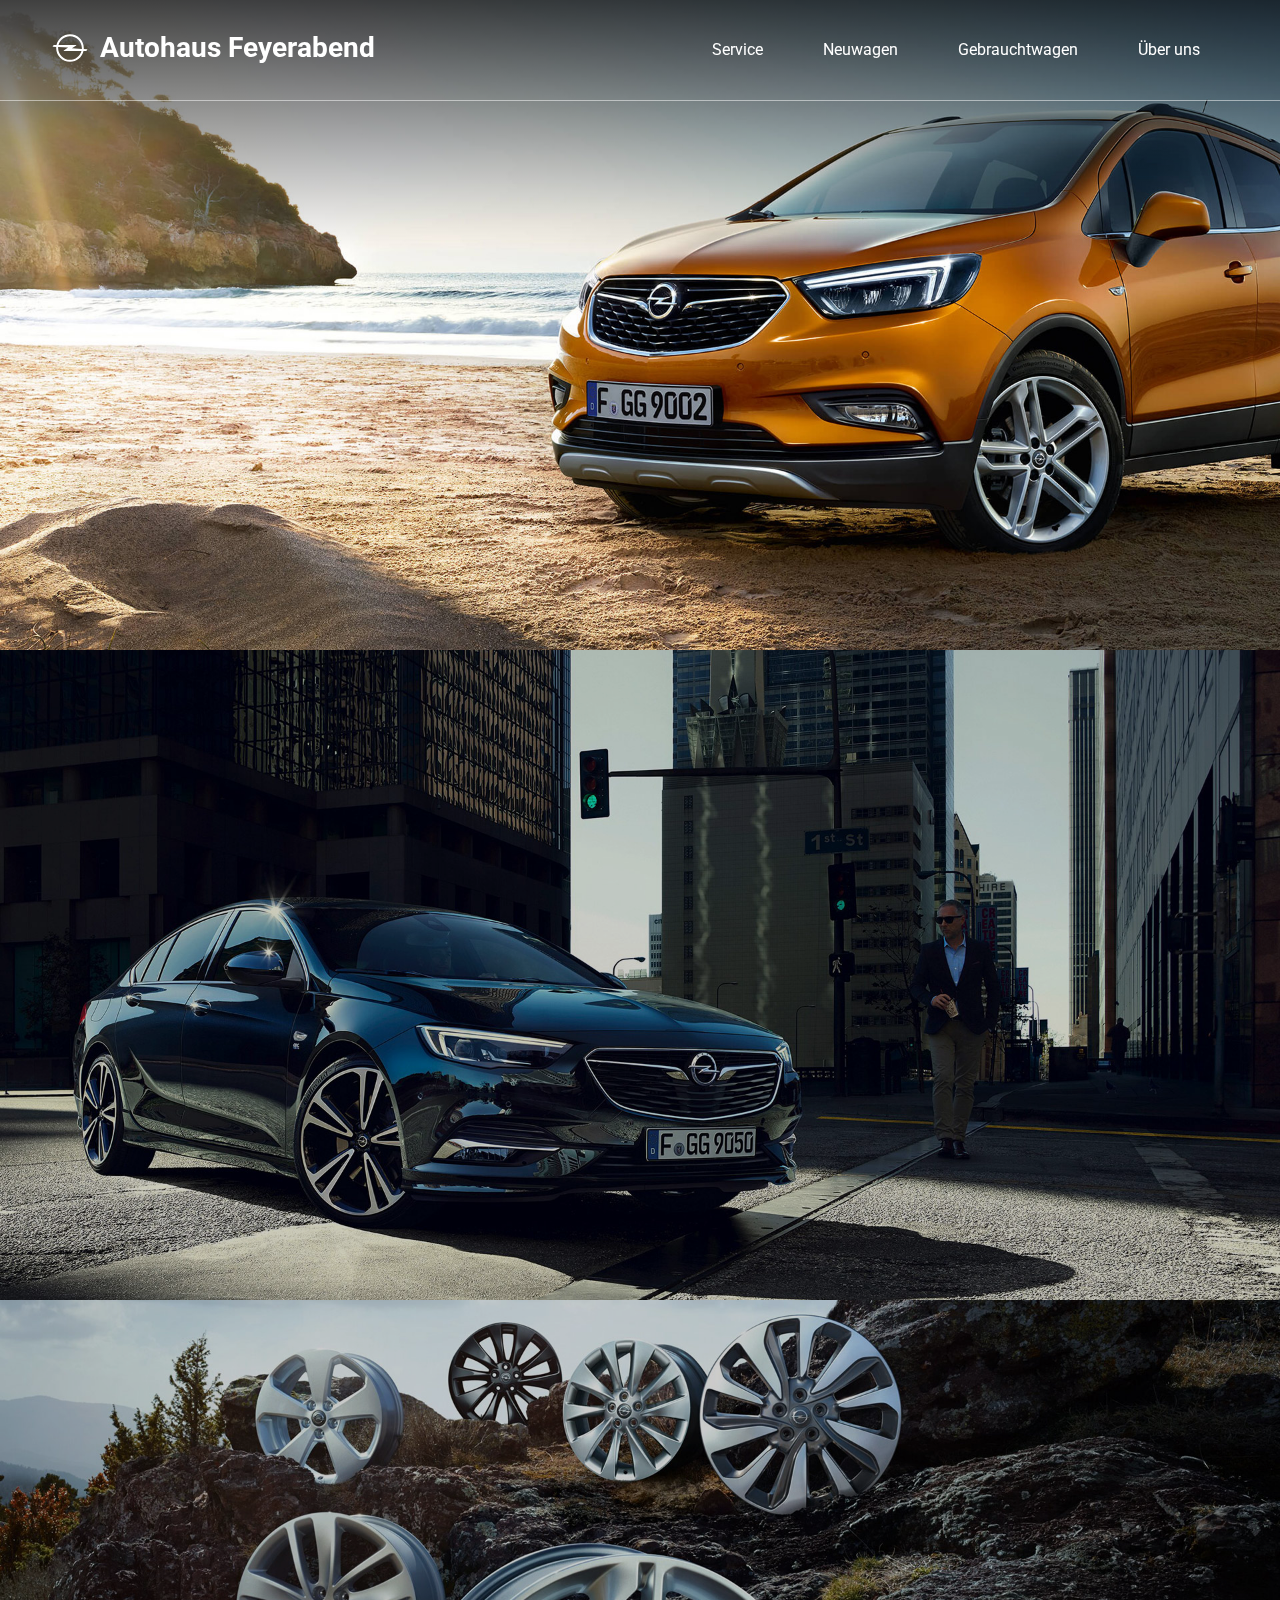
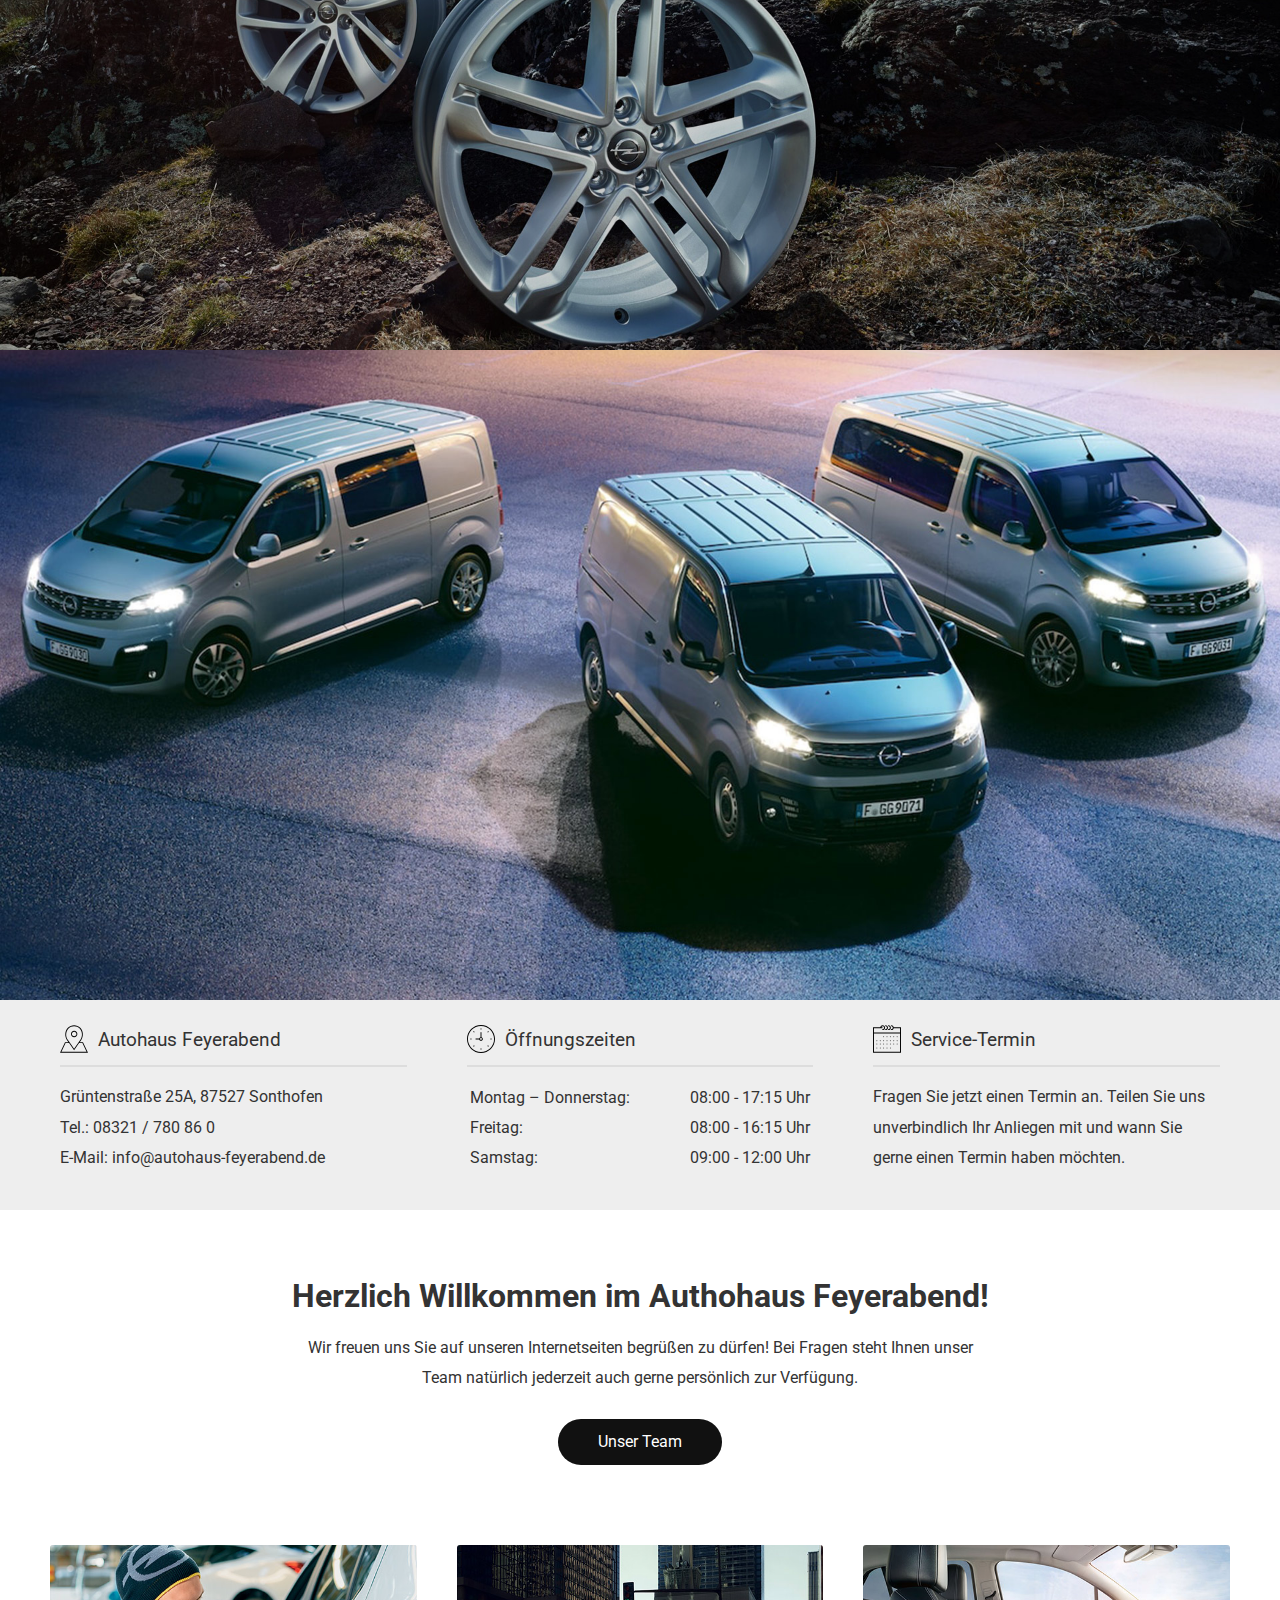
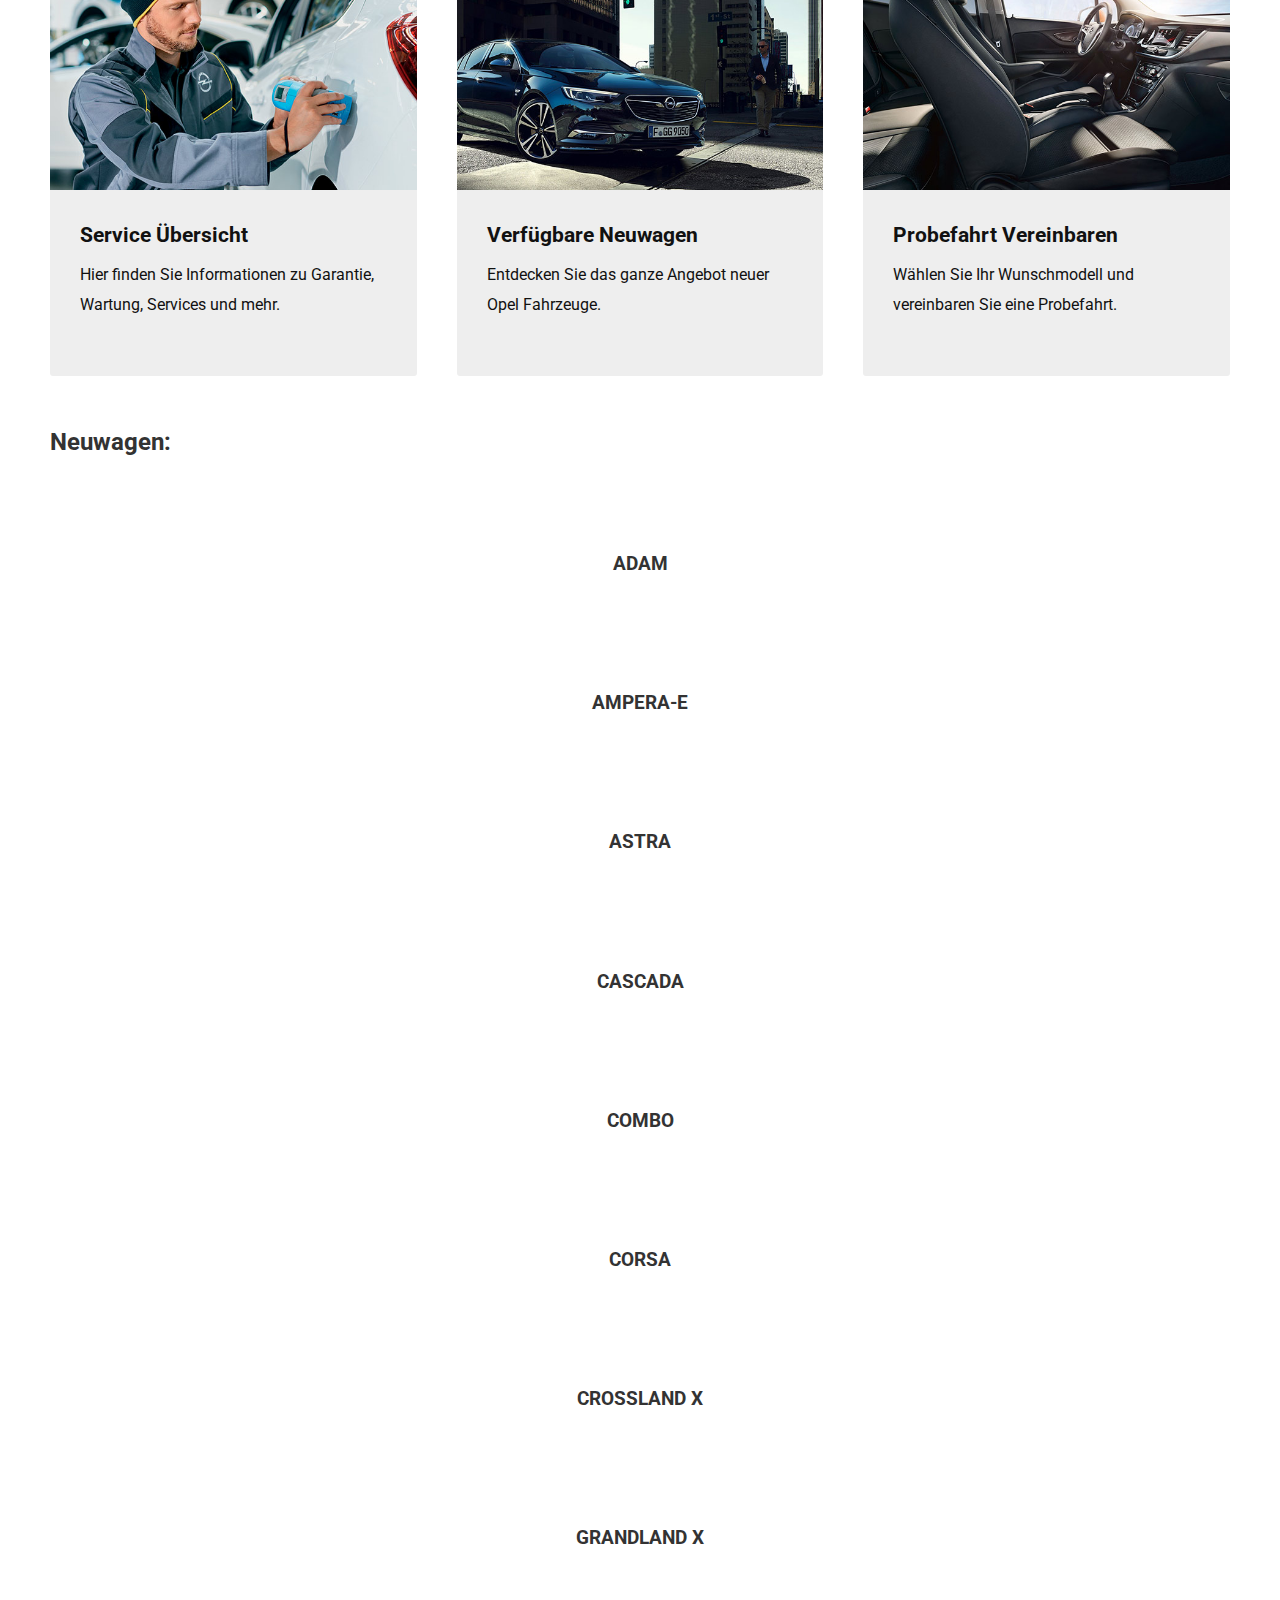
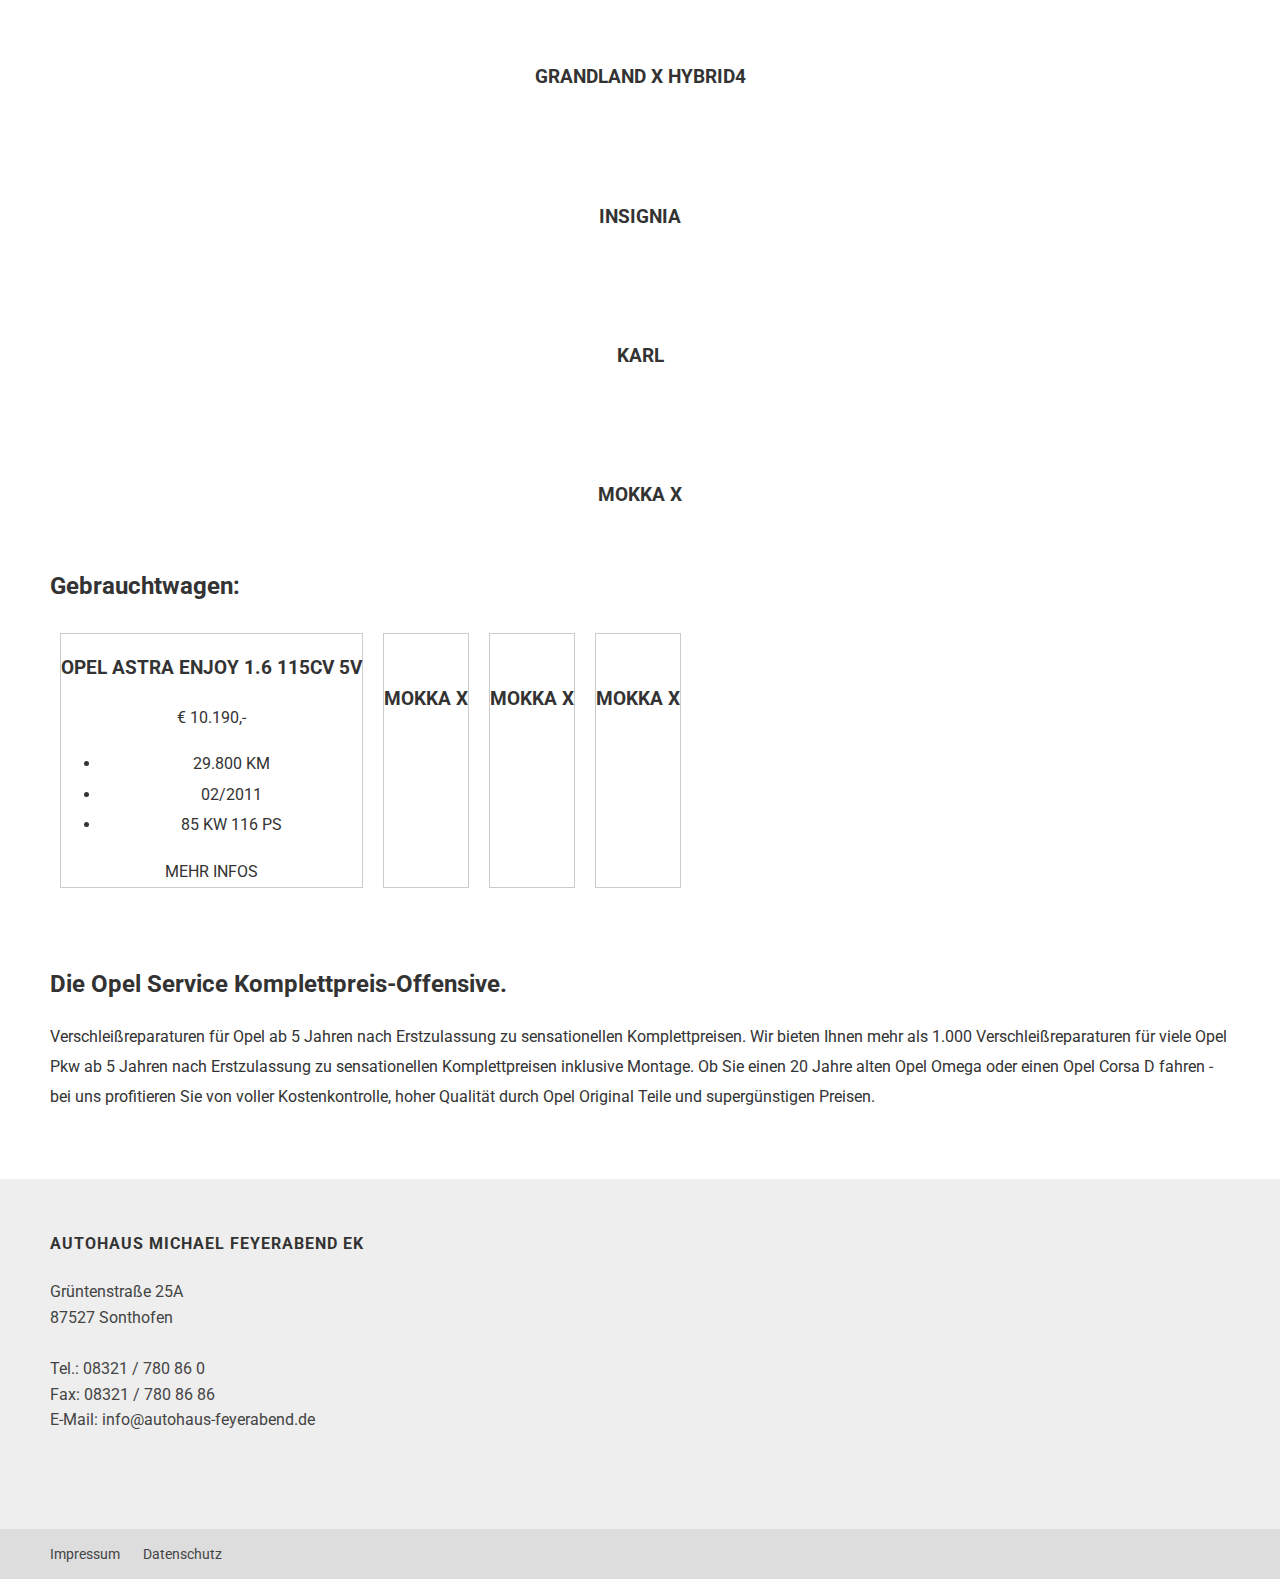
==== 03/index.html @ f473b1dc "files" ====
<!DOCTYPE html>
<html>
	<head>
		<meta http-equiv="X-UA-Compatible" content="IE=edge">
		<meta name="viewport" content="width=device-width, initial-scale=1">
		<meta charset="UTF-8">
		<title>Startseite | Autohaus Feyerabend</title>
		<link href="https://fonts.googleapis.com/css?family=Roboto:300,400,500,700&display=swap" rel="stylesheet">
		<link rel="stylesheet" href="https://cdnjs.cloudflare.com/ajax/libs/slick-carousel/1.9.0/slick.min.css">
		<link rel="stylesheet" href="https://cdnjs.cloudflare.com/ajax/libs/font-awesome/5.11.2/css/all.min.css">
		<link rel="stylesheet" href="css/styles.css">
	</head>
	<body class="preload">
		<header class="main">
			<div class="container">
				<a href="" class="logo">
					<span class="icon">
						<?xml version="1.0" encoding="UTF-8" standalone="no"?>
						<svg xmlns:dc="http://purl.org/dc/elements/1.1/" xmlns:cc="http://creativecommons.org/ns#" xmlns:rdf="http://www.w3.org/1999/02/22-rdf-syntax-ns#" xmlns:svg="http://www.w3.org/2000/svg" xmlns="http://www.w3.org/2000/svg" version="1.1" id="svg6602" viewBox="0 0 667.50621 542.5197" height="153.11111mm" width="188.38509mm">
							<g transform="translate(4778.3553,368.93431)" id="layer1">
								<path d="m -4444.7261,117.03181 c -117.3612,0 -214.7018,-97.340636 -214.7018,-214.702286 0,-6.102714 0.2802,-12.149644 0.7968,-18.132844 l 179.6468,11.20951 -77.7012,53.681558 c -1.052,0.7409 -1.7454,1.959857 -1.7454,3.338167 0,2.246691 1.825,4.0711 4.0717,4.0711 l 317.2529,0 c -24.395,91.692034 -108.9247,160.534795 -207.6198,160.534795 m 0,-429.41256 c 117.362,0 214.7027,97.3486 214.7027,214.710274 0,6.054902 -0.2671,12.062001 -0.7806,18.005402 l -179.4727,-11.408746 77.8777,-53.36287 c 1.0591,-0.74094 1.7441,-1.95986 1.7441,-3.33816 0,-2.2467 -1.8163,-4.07115 -4.0547,-4.07115 l -317.6359,0 c 24.4032,-91.69199 108.9243,-160.53475 207.6194,-160.53475 m 307.9242,238.690887 -58.7402,-3.736486 c 0.535,-6.676334 0.8199,-13.432345 0.8199,-20.244127 0,-138.075844 -111.9278,-250.003994 -250.0039,-250.003994 -119.4647,0 -219.347,83.80471 -244.0923,195.82847 l -46.1289,0 c -3.0194,0 -5.7205,1.43409 -7.4331,3.66484 l -13.7275,18.95347 c -0.6181,0.79667 -0.9876,1.79258 -0.9876,2.87608 0,2.59723 2.0957,4.69253 4.693,4.69253 l 58.5094,3.64891 c -0.542,6.7082 -0.8287,13.48807 -0.8287,20.339694 0,138.067812 111.9279,249.996006 249.9957,249.996006 119.4652,0 219.3471,-83.80471 244.1009,-195.828515 l 46.3598,0 c 3.0272,0 5.72,-1.434039 7.4335,-3.664796 l 13.7349,-18.953462 c 0.6181,-0.796674 0.988,-1.792581 0.988,-2.876089 0,-2.597224 -2.1035,-4.692531 -4.6929,-4.692531" />
							</g>
						</svg>
					</span>
					<span class="text">
					<span class="h">Autohaus&nbsp;</span>Feyerabend
					</span>
				</a>
				<nav class="main">
					<ul>
						<li>
							<a href="">Service</a>		
						</li>
						<li>
							<a href="">Neuwagen</a>	
						</li>
						<li>
							<a href="">Gebrauchtwagen</a>	
						</li>
						<li>
							<a href="">Über uns</a>	
						</li>
						<li>
							<a href="tel:08321780860">08321 / 780860</a>	
						</li>
					</ul>
				</nav>
				<div class="nav-toggle">
					<div class="burger">
						<span></span>
						<span></span>
						<span></span>
						<span></span>
					</div>
				</div>
			</div>
		</header>
		<section class="emotion">
			<div class="slides">
				<div class="slide">
					<img src="img/emotion/slide-05.jpg" alt="Opel">
					<div class="text">
						<h2>Der neue Mokka X</h2>
						<p>Alles für den Abenteurer.</p>
						<a href="" class="button">Jetzt bestellbar!</a>
					</div>
				</div>
				<div class="slide shadow">
					<img src="img/emotion/slide-07.jpg" alt="Opel">
					<div class="text white far-right">
						<h2>SOUVERÄNER AUFTRITT</h2>
						<p>Der Insignia vereint Eleganz und Dynamik.</p>
						<a href="" class="button">Jetzt bestellbar!</a>
					</div>
				</div>
				<div class="slide shadow">
					<img src="img/emotion/slide-06.jpg" alt="Opel">
					<div class="text white far-right">
						<h2>RÄDER</h2>
						<p>Individualisieren Sie Ihren Opel mit attraktiven Leichtmetallrädern</p>
						<a href="" class="button">Jetzt bestellbar!</a>
					</div>
				</div>
				<div class="slide">
					<img src="img/emotion/slide-08.jpg" alt="Opel" >
					<div class="text white bottom">
						<h2>OPEL NUTZFAHRZEUGE</h2>
						<p>Überzeugendes Design und exzellente Wirtschaftlichkeit.</p>
						<a href="" class="button">Jetzt bestellbar!</a>
					</div>
				</div>
			</div>
		</section>
		<main class="content">
			<section class="intro-top">
				<div class="container">
					<div class="row">
						<div class="col">
							<h3>
								<img src="img/svg/001-pin.svg" alt="Icon">
								Autohaus Feyerabend
							</h3>
							<p>
								Grüntenstraße 25A, 87527 Sonthofen
								<br>
								Tel.: <a href="tel:+498321780860">08321 / 780 86 0</a>
								<br>
								E-Mail: <a href="mailto:">info@autohaus-feyerabend.de</a>
							</p>
						</div>
						<div class="col">
							<h3>
								<img src="img/svg/002-clock.svg" alt="Icon">
								Öffnungszeiten
							</h3>
							<table>
								<tr>
									<th>Montag – Donnerstag:</th>
									<td>08:00 - 17:15 Uhr</td>
								</tr>
								<tr>
									<th>Freitag:</th>
									<td>08:00 - 16:15 Uhr</td>
								</tr>
								<tr>
									<th>Samstag:</th>
									<td>09:00 - 12:00 Uhr</td>
								</tr>
							</table>
						</div>
						<div class="col">
							<h3>
								<img src="img/svg/003-calendar.svg" alt="Icon">
								Service-Termin
							</h3>
							<p>Fragen Sie jetzt einen Termin an. Teilen Sie uns unverbindlich Ihr Anliegen mit und wann Sie gerne einen Termin haben möchten.</p>
						</div>
					</div>
				</div>
			</section>
			<section class="welcome">
				<div class="container">
					<h1>Herzlich Willkommen im Authohaus Feyerabend!</h1>
					<p>Wir freuen uns Sie auf unseren Internetseiten begrüßen zu dürfen! Bei Fragen steht Ihnen unser Team natürlich jederzeit auch gerne persönlich zur Verfügung.</p>
					<a href="" class="button">Unser Team</a>
				</div>
			</section>
			<section class="intro">
				<div class="container">
					<div class="row">
						<div class="col">
							<a href="">
								<div class="pic">
									<img src="img/intro-01.jpg" alt="pic">
								</div>
								<div class="text">
									<h3>Service Übersicht</h3>
									<p>Hier finden Sie Informationen zu Garantie, Wartung, Services und mehr.</p>
								</div>
							</a>
						</div>
						<div class="col">
							<a href="">
								<div class="pic">
									<img src="img/intro-02.jpg" alt="pic">
								</div>
								<div class="text">
									<h3>Verfügbare Neuwagen</h3>
									<p>Entdecken Sie das ganze Angebot neuer Opel Fahrzeuge.</p>
								</div>
							</a>
						</div>
						<div class="col">
							<a href="">
								<div class="pic">
									<img src="img/intro-03.jpg" alt="pic">
								</div>
								<div class="text">
									<h3>Probefahrt Vereinbaren</h3>
									<p>Wählen Sie Ihr Wunschmodell und vereinbaren Sie eine Probefahrt.</p>
								</div>
							</a>
						</div>
					</div>
				</div>
			</section>
			<section class="cars">
				<div class="container">
					<h2>Neuwagen:</h2>
					<div class="slider" data-slick='{"slidesToShow": 4, "slidesToScroll": 4}'>
						<div class="item">
							<a href="">
								<img src="https://www.opel.de/content/dam/opel/germany/fahrzeuge/adam/bbc/my1950/DE_Opel_ADAM_120Jahre_MY1950_flyout_576x322.png" alt="">
								<h3>ADAM</h3>
							</a>
						</div>
						<div class="item">
							<a href="">
								<img src="https://www.opel.de/content/dam/opel/master/vehicles/ampera-e/bbc/Opel_Ampera-e_Innovation_Side_MY18_576x322.png" alt="">
								<h3>AMPERA-E</h3>
							</a>
						</div>
						<div class="item">
							<a href="">
								<img src="https://www.opel.de/content/dam/opel/master/vehicles/astra-k/bbc/Opel_Astra-HB_Hero_side_MY2000_576x322_mmg.png" alt="">
								<h3>ASTRA</h3>
							</a>
						</div>
						<div class="item">
							<a href="">
								<img src="https://www.opel.de/content/dam/opel/master/vehicles/cascada/bbc/mmg/Opel-Cascada-MY17-576x322-mrm.png" alt="">
								<h3>Cascada</h3>
							</a>
						</div>
						<div class="item">
							<a href="">
								<img src="https://www.opel.de/content/dam/opel/master/vehicles/combo-life/bbc/576x322/opel_combo_life_innovation_side_576x322.png" alt="">
								<h3>COMBO</h3>
							</a>
						</div>
						<div class="item">
							<a href="">
								<img src="https://www.opel.de/content/dam/opel/master/vehicles/corsa-f/bbc/opel_corsa_hero_side_my20_576x324.png" alt="">
								<h3>CORSA</h3>
							</a>
						</div>
						<div class="item">
							<a href="">
								<img src="https://www.opel.de/content/dam/opel/germany/fahrzeuge/crossland-x/mmg/Opel_Crossland-X_side_576x322_my1850.png" alt="">
								<h3>CROSSLAND X</h3>
							</a>
						</div>
						<div class="item">
							<a href="">
								<img src="https://www.opel.de/content/dam/opel/master/vehicles/Grandland-X/bbc/576x322/opel_grandland_x_hero_side_my20_576x324.png" alt="">
								<h3>GRANDLAND X</h3>
							</a>
						</div>
						<div class="item">
							<a href="">
								<img src="https://www.opel.de/content/dam/opel/master/vehicles/Grandland-X/bbc/576x322/opel_grandland_x_hybrid_side_my20_576x324.png" alt="">
								<h3>Grandland X Hybrid4</h3>
							</a>
						</div>
						<div class="item">
							<a href="">
								<img src="https://www.opel.de/content/dam/opel/master/vehicles/new-insignia-grand-sport/bbc/Opel_Insignia_GS_MY18_288x161_mrm.png" alt="">
								<h3>Insignia</h3>
							</a>
						</div>
						<div class="item">
							<a href="">
								<img src="https://www.opel.de/content/dam/opel/master/vehicles/karl/bbc/mmg/Opel_Karl_MY17_288x161_mrm_2.png" alt="">
								<h3>Karl</h3>
							</a>
						</div>
						<div class="item">
							<a href="">
								<img src="https://www.opel.de/content/dam/opel/master/vehicles/mokka-x/bbc/mmg/Opel_Mokka_X_MY17_288x161_mrm_2.png" alt="">
								<h3>Mokka X</h3>
							</a>
						</div>
					</div>
				</div>
			</section>
			<section class="cars used">
				<div class="container">
					<h2>Gebrauchtwagen:</h2>
					<div class="row">
						<div class="item">
							<a href="">
								<header>
									<img src="https://prod.pictures.autoscout24.net/listing-images/d662335a-a869-4fec-834d-f10509ff0cd5_8e10fde5-5bcf-4cff-90da-935543576240.jpg/640x480.jpg" alt="">
								</header>
								<main>
									<h3>Opel Astra Enjoy 1.6 115CV 5V</h3>
									<span class="price">€ 10.190,-</span>
									<ul>
										<li>29.800 km</li>
										<li>02/2011</li>
										<li>85 kW 116 PS</li>
									</ul>
								</main>
								<footer>
									<a href="">Mehr Infos</a>
								</footer>
							</a>
						</div>
						<div class="item">
							<a href="">
								<img src="https://www.opel.de/content/dam/opel/master/vehicles/mokka-x/bbc/mmg/Opel_Mokka_X_MY17_288x161_mrm_2.png" alt="">
								<h3>Mokka X</h3>
							</a>
						</div>
						<div class="item">
							<a href="">
								<img src="https://www.opel.de/content/dam/opel/master/vehicles/mokka-x/bbc/mmg/Opel_Mokka_X_MY17_288x161_mrm_2.png" alt="">
								<h3>Mokka X</h3>
							</a>
						</div>
						<div class="item">
							<a href="">
								<img src="https://www.opel.de/content/dam/opel/master/vehicles/mokka-x/bbc/mmg/Opel_Mokka_X_MY17_288x161_mrm_2.png" alt="">
								<h3>Mokka X</h3>
							</a>
						</div>
					</div>
				</div>
			</section>
			<section class="text">
				<div class="container">
					<h2>Die Opel Service Komplettpreis-Offensive.</h2>
					<p>Verschleißreparaturen für Opel ab 5 Jahren nach Erstzulassung zu sensationellen Komplettpreisen.
						Wir bieten Ihnen mehr als 1.000 Verschleißreparaturen für viele Opel Pkw ab 5 Jahren nach Erstzulassung zu sensationellen Komplettpreisen inklusive Montage. Ob Sie einen 20 Jahre alten Opel Omega oder einen Opel Corsa D fahren - bei uns profitieren Sie von voller Kostenkontrolle, hoher Qualität durch Opel Original Teile und supergünstigen Preisen.
					</p>
					<!--video autobuffer autoplay controls>
						<source src="video/video.mp4" type="video/mp4">
						</video-->
				</div>
			</section>
		</main>
		<footer class="top">
			<div class="container">
				<div class="row">
					<div class="col">
						<h4>Autohaus Michael Feyerabend eK</h4>
						<p>
							Grüntenstraße 25A
							<br>
							87527 Sonthofen
							<br>
							<br>
							Tel.: <a href="tel:+498321780860">08321 / 780 86 0</a>
							<br>
							Fax: 08321 / 780 86 86
							<br>
							E-Mail: <a href="mailto:">info@autohaus-feyerabend.de</a>
						</p>
					</div>
					<div class="col">
						<iframe src="https://www.google.com/maps/embed?pb=!1m14!1m8!1m3!1d3204.309125899854!2d10.280787844267675!3d47.51928252574941!3m2!1i1024!2i768!4f13.1!3m3!1m2!1s0x0%3A0xaf7008a2dbe92689!2sFeyerabend%20Michael%20Autohaus!5e0!3m2!1sen!2sde!4v1575045276905!5m2!1sen!2sde" width="100%" height="350" frameborder="0" style="border:0;" allowfullscreen=""></iframe>
					</div>
				</div>
			</div>
		</footer>
		<footer class="main">
			<div class="container">
				<nav>
					<a href="">Impressum</a>
					<a href="">Datenschutz</a>
				</nav>
			</div>
		</footer>
		<script src="https://code.jquery.com/jquery-2.2.4.min.js"></script>
		<script src="https://cdnjs.cloudflare.com/ajax/libs/slick-carousel/1.9.0/slick.min.js"></script>
		<script src="js/main.js"></script>
	</body>
</html>
---- 03/css/styles.css ----
body {
	margin: 0;
	font: 16px/1.9em 'Roboto', sans-serif;
	color: #333;
	overflow-x: hidden;
	width: 100%;
}
@media (min-width: 1600px) {
	body {
		font: 18px/1.9em 'Roboto', sans-serif;
	}
}

*, *:before, *:after {
	-webkit-box-sizing: border-box;
	-moz-box-sizing: border-box;
	box-sizing: border-box;
}

h2 {
	font-weight: normal;
	font-size: 1.8em;
	line-height: 1.4em;
	margin-top: 20px;
	margin-bottom: 20px;
}

.img-r {
	max-width: 100%;
	height: auto;
}

.center {
	text-align: center;
}

.preload * {
	-webkit-transition: none !important;
	-moz-transition: none !important;
	-ms-transition: none !important;
	-o-transition: none !important;
}

.container {
	padding: 0 10px;
	max-width: 1600px;
	margin: 0 auto;
}

@media (min-width: 768px) {
	.container {
		padding: 0 50px;
	}
}

header.main {
	position: fixed;
	width: 100%;
	z-index: 100;
	border-bottom: 1px solid rgba(255,255,255,0.5);
	transition: all 0.25s ease-in-out;
}

body.scrolled header.main {
	background: #fff;
	border-bottom: 1px solid #ccc;
}

body.scrolled header.main a {
	color: #666;
}

header.main a {
	text-decoration: none;
	color: #fff;
	transition: all 0.25s ease-in-out;
}

header.main a.logo {
	font-size: 24px;
	margin-top: 20px;
	margin-bottom: 10px;
	line-height: 40px;
	display: flex;
	font-weight: bold;
}

header.main a.logo .h {
	display: none;
}

@media (min-width: 450px) {
	header.main a.logo .h {
		display: inline-block;
	}
}

@media (min-width: 560px) {
	header.main a.logo {
		font-size: 28px;
		margin-bottom: 15px;
	}
}

body.scrolled header.main a.logo {
	color: #111;
}

header.main a.logo svg {
	max-width: 40px;
	height: 30px;
	margin-top: 5px;
	margin-right: 10px;
}

header.main a.logo svg * {
	fill: #fff;
	transition: color 0.25s ease-in-out;
}

body.scrolled  header.main a.logo svg * {
	fill: #000;
}

body.open header.main nav.main {
	display: block;
}

header.main nav.main ul {
	margin: 0;
	padding: 0;
}

header.main nav.main ul li {
	list-style: none;
}

header.main nav.main ul li a {
	display: block;
	line-height: 40px;
	text-align: center;
}

body.scrolled header.main a:hover {
	color: #000;
}

@media (min-width: 960px) {
	header.main .container {
		display: flex;
	}
	header.main a.logo {
		margin-top: 28px;
	}
	header.main nav.main {
		display: block;
		margin-left: auto;
	}
	header.main nav.main ul {
		display: flex;
	}
	header.main nav.main ul li:last-child{
		display: none;
	}
	header.main nav.main ul li a {
		display: inline-block;
		padding: 0 25px;
		line-height: 100px;
		position: relative;
	}
	header.main nav.main ul li a:after {
		content: "";
		position: absolute;
		bottom: 0;
		width: 90%;
		height: 4px;
		left: 5%;
		background: #f7d900;
		display: block;
		transition: all 0.25s ease-in-out;
		transform: scale(0);
	}
	header.main nav.main ul li a:hover:after {
		transform: scale(1);
	}
}

@media (min-width: 1200px) {
	header.main nav.main ul li a {
		padding: 0 30px;
	}
}

@media (max-width: 959px) {
	header.main {
		background: #fff;
		border-bottom: 1px solid #eee;
	}
	header.main * {
		color: #333;
	}
	.burger span {
		background: #333 !important;
	}
	header.main a.logo svg * {
		fill: #333;
	}
	nav.main {
		background: #000;
		position: fixed;
		width: 100%;
		left: 0;
		height: 100%;
		transform: translateX(100%);
		transition: all 0.25s ease-in-out;
	}
	body.open nav.main {
		transform: translateX(0%);
	}
	header.main nav.main ul li a {
	    line-height: 80px;
	    display: block;
	    text-align: left;
	    margin: 0 20px;
	    border-bottom: 1px solid rgba(255,255,255,0.5);
	    text-transform: uppercase;
	}
}

.burger {
	margin-top: 0;
	width: 31px;
	height: 15px;
	position: relative;
	transform: rotate(0deg);
	transition: .5s ease-in-out;
	cursor: pointer;
}

.burger span {
	display: block;
	position: absolute;
	height: 3px;
	width: 100%;
	background: #fff;
	border-radius: 2px;
	opacity: 1;
	left: 0;
	transition: .25s ease-in-out;
}

.burger span:nth-child(1) {
	top: 0%;
}

.burger span:nth-child(2),
.burger span:nth-child(3) {
	top: 50%;
}

.burger span:nth-child(4) {
	top: 105%;
}

.burger.open span:nth-child(1) {
	top: 0%;
	width: 0%;
	left: 50%;
}

.burger.open span:nth-child(2) {
	transform: rotate(45deg);
}

.burger.open span:nth-child(3) {
	transform: rotate(-45deg);
}

.burger.open span:nth-child(4) {
	top: 100%;
	width: 0%;
	left: 50%;
}

.nav-toggle {
	position: absolute;
	top: 0;
	right: 20px;
	z-index: 9999;
	margin-left: auto;
	text-align: center;
	line-height: 80px;
	font-weight: bold;
	cursor: pointer;
	padding: 30px 0 33px 15px;
}

@media (min-width: 960px) {
	.nav-toggle {
		display: none;
	}
}

.emotion {
	position: relative;
}

.emotion img {
	width: 100%;
	height: auto;
	display: block;
}

.emotion .slide {
	position: relative;
}

@media (max-width: 768px) {
	.emotion {
		padding-top: 75px;
		padding-bottom: 50px;
		background: #eee;
		text-align: center;
	}
	.emotion .text {
		padding: 20px;
		max-width: 430px;
		margin: 0 auto;
	}
	.emotion .text h2 {
		margin: 5px 0;
		font-size: 1.4em;
		font-weight: bold;
	}
	.emotion .text p {
		margin: 5px 0 20px;
		line-height: 1.6em;
	}
	.emotion .text a.button {
		text-decoration: none;
		background: #f7d900;
		color: #333;
		padding: 10px 25px;
		border-radius: 50px;
		transition: all 0.25s ease-in-out;
	}
	.emotion .text a.button:hover {
		background: #000;
		color: #fff;
	}
	.emotion .slick-dots {
		bottom: -30px !important;
	}
	.emotion .slick-dots li button {
		background: #666 !important;
	}
	.emotion .slick-dots li.slick-active button {
		background: #111 !important;
	}
}

@media (min-width: 768px) {
	.emotion {
		padding-top: 80px;
		margin-bottom: -10px;
	}
	.emotion .text {
		position: absolute;
		z-index: 2;
		bottom: 20%;
		left: 5%;
		opacity: 0;
		transform: translateX(5%);
		transition: all 0.5s ease-in-out 0.5s;
		width: 50%;
	}
	.emotion .text h2 {
		text-transform: uppercase;
		font-weight: bold;
		color: #000;
		margin: 0;
	}
	.emotion .text p {
		font-size: 1.4em;
		line-height: 1.2em;
		color: #111;
		margin: 8px 0;
	}
	.emotion .text.white h2,
	.emotion .text.white p {
		color: #fff;
	}	
	.emotion .text a.button {
		background: #f7d900;
		color: #111;
		text-decoration: none;
		display: inline-block;
		padding: 5px 20px;
		border-radius: 50px;
		margin-top: 10px;
		font-size: 1.2rem;
		transition: all 0.25s ease-in-out;
	}
	.emotion .text a.button:hover {
		background: #000;
		color: #fff;
	}
	.emotion .slick-active .text {
		transform: translateX(0%);
		opacity: 1;
	}
	.emotion .slide.shadow:before {
		content: "";
		position: absolute;
		width: 100%;
		height: 100%;
		background: rgba(0,0,0,0.2);
	}
}

@media (min-width: 960px) {
	.emotion {
		padding-top: 0;
	}
	.emotion:before {
		content: "";
		width: 100%;
		height: 250px;
		background: linear-gradient(to bottom, rgba(0,0,0,0.75) 0%,rgba(0,0,0,0) 100%);
		position: absolute;
		top: 0;
		left: 0;
		z-index: 1;
	}
}

@media (min-width: 1200px) {
	.emotion .text {
		font-size: 1.3rem;
	}
	.emotion .text a.button {
		margin-top: 20px;
		padding: 8px 25px;
	}
}

@media (min-width: 1200px) {
	.emotion .text {
		bottom: 25%;
		left: 5%;
		width: 35%;
	}
	.emotion .text.right {
		left: auto;
		right: 5%;
	}
	.emotion .text.right {
		left: auto;
		right: 9.5%;
	}
	.emotion .text.far-right {
		left: auto;
		right: 1.5%;
		bottom: 15%;
	}
	.emotion .text.bottom {
		bottom: 15%;
	}
	/*
	.emotion .slick-slide {
		height: 100vh;
		overflow: hidden;
	}
	.emotion .slick-slide img {
		width: 120%;
		margin-left: -10%;
	}
	*/
}


.slick-dots {
	display: flex;
	position: absolute;
	bottom: 30px;
	margin: 0;
	padding: 0;
	border: 0;
	width: 100%;
	text-align: center;
	justify-content: center;
}

.slick-dots li {
	list-style: none;
	margin: 10px;
}

.slick-dots li button {
	background: #fff;
	border-radius: 100%;
	border: 0 none;
	font-size: 0;
	width: 12px;
	height: 12px;
	border: 5px transparent;
	cursor: pointer;
	outline: 0 none;
	display: block;
	transition: all 0.15s ease-in-out;
}

.slick-dots li button:hover {
	background: #000;
}

.slick-dots li.slick-active button {
	background: #f7d900;
	transform: scale(1.3);
}

.slick-dots li.slick-active button:hover {
	background: #000;
}

.intro-top {
	background: #eee;
	padding: 20px 0;
}

.intro-top h3 {
	margin: 15px 0;
	padding-bottom: 10px;
	border-bottom: 2px solid #ddd;
	display: flex;
	font-weight: normal;
	color: 000;
}

.intro-top img {
	width: auto;
	max-height: 28px;
	display: inline-block;
	margin-right: 10px;
}

.intro-top p {
	margin-top: 0;
}

.intro-top a {
	text-decoration: none;
	color: #333;
}

.intro-top a:hover {
	text-decoration: underline;
}

.intro-top table {
	width: 100%;
	line-height: 1.6em;
}

.intro-top th {
	text-align: left;
	font-weight: normal;
}

.intro-top td {
	text-align: right;
}

.intro-top .col {
	padding: 20px;
}

@media (min-width: 960px) {
	.intro-top .row {
		display: flex;
		margin-left: -20px;
		margin-right: -20px;
	}

	.intro-top .col {
		width: 33.333%;
		padding: 0 30px;
	}
}

.welcome {
	padding: 50px 0;
}

.welcome .container {
	max-width: 800px;
	text-align: center;
}

.welcome .container p {
	margin-bottom: 25px;
}

main.content h2 {
	font-weight: bold;
	font-size: 1.5em;
}

main.content a.button {
	background: #111;
	color: #fff;
	text-decoration: none;
	display: inline-block;
	padding: 8px 40px;
	border-radius: 3px;
	border-radius: 50px;
	transition: all 0.25s ease-in-out;
}

main.content a.button:hover {
	background: #f7d900;
	color: #333;
}

.intro {
	overflow: hidden;
}

.intro img {
	width: 100%;
	height: auto;
	display: block;
	transition: transform 1s ease-in-out;
}

.intro a {
	text-decoration: none;
	color: #000;
}

.intro h3 {
	margin: 0;
	font-size: 1.3em;
}

.intro p {
	margin: 10px 0 25px;
}

.intro .row .col:hover img {
	transform: scale(1.2);
}

.intro .pic {
	overflow: hidden;
}

.intro .container {
	padding: 0;
}

.intro .text {
	padding: 30px;
	color: #111;
}

.intro .row .col {
	background: #eee;
	overflow: hidden;
}

@media (min-width: 768px) {
	.intro .container {
		padding: 0 50px;
	}
}

@media (min-width: 960px) {
	.intro .row {
		display: flex;
		margin-left: -20px;
		margin-right: -20px;
	}
	.intro .row .col {
		width: 33.333%;
		margin: 0 15px;
		border-radius: 3px;
		overflow: hidden;
		margin: 30px 20px;
	}
}

section.text {
	padding: 50px 0;
}

video {
	width: 100%;
	max-width: 800px;
	margin: 50px auto;
	display: block;
	outline: 0 none;
}


.cars .item {
	text-align: center;
	padding: 20px;
}

.cars .item * {
	outline: 0 none;
}

.cars .item img {
	width: 100%;
	height: auto;
	transition: all 0.25s ease-in-out;
}

.cars .item:hover img {
	transform: scale(1.2);
}

.cars .item a {
	text-decoration: none;
	color: #333;
	text-transform: uppercase;
}

.cars .item h3 {
	font-size: 1.2em;
	text-transform: uppercase;
}

.cars .slider {
	padding: 0 50px;
}

.cars .slick-prev,
.cars .slick-next {
    position: absolute;
    top: 50%;
    cursor: pointer;
    width: 40px;
    height: 40px;
    background: transparent;
    outline: 0 none;
    font-size: 0;
    border: 0 none;
    opacity: 1;
    transition: all 0.25s ease-in-out;
}

.cars .slick-prev:before {
    font-family: "Font Awesome 5 Free";
    content: "\f053";
    display: inline-block;
    padding-right: 3px;
    vertical-align: middle;
    font-weight: 900;
    font-size: 30px;
    color: #000;
}

.cars .slick-next:before {
    font-family: "Font Awesome 5 Free";
    content: "\f054";
    display: inline-block;
    padding-right: 3px;
    vertical-align: middle;
    font-weight: 900;
    font-size: 30px;
    color: #000;
}

.cars .slick-next {
    right: 0;
}

.cars .slick-prev {
    left: 0;
}

.cars .slick-dots {
	bottom: 0px;
}

.cars .slick-dots li button {
	background: #ccc;
}

.cars .slick-dots li.slick-active button {
	background: #f7d900;
}

.cars.used .row {
	display: flex;
}

.cars.used .item {
	border: 1px solid #ccc;
	margin: 10px;
	padding: 0;
}

.cars.used .item header {
	overflow: hidden;
}

.cars.used .item header img {
	display: block;
}

.cars.used .item h4 {
	margin: 0;
}

footer.top {
	background: #eee;
}

footer.top h4 {
	margin: 50px 0 20px;
	text-transform: uppercase;
	letter-spacing: 1px;
}

footer.top p {
	margin: 0;
	line-height: 1.6em;
	color: #444;
}

footer.top a {
	color: #444;
	text-decoration: none;
}

footer.top a:hover {
	color: #333;
	text-decoration: underline;
}

footer.top iframe {
	display: block;
}

footer.main {
	font-size: 0.85em;
	background: #ddd;
	color: #444;
	padding: 10px 0;
}

footer.main a {
	color: #444;
	text-decoration: none;
	margin-right: 20px;
}

footer.main a:hover {
	text-decoration: underline;
}

@media (min-width: 960px) {
	footer.top .row,
	footer.main .row {
		display: flex;
		margin-left: -20px;
		margin-right: -20px;
	}
	footer.top .row .col,
	footer.main .row .col {
		width: 50%;
		margin: 0 20px;
	}
	footer.top .row .col:first-child {
		width: 33.33%;
	}
	footer.top .row .col:last-child {
		width: 66.66%;
	}
}
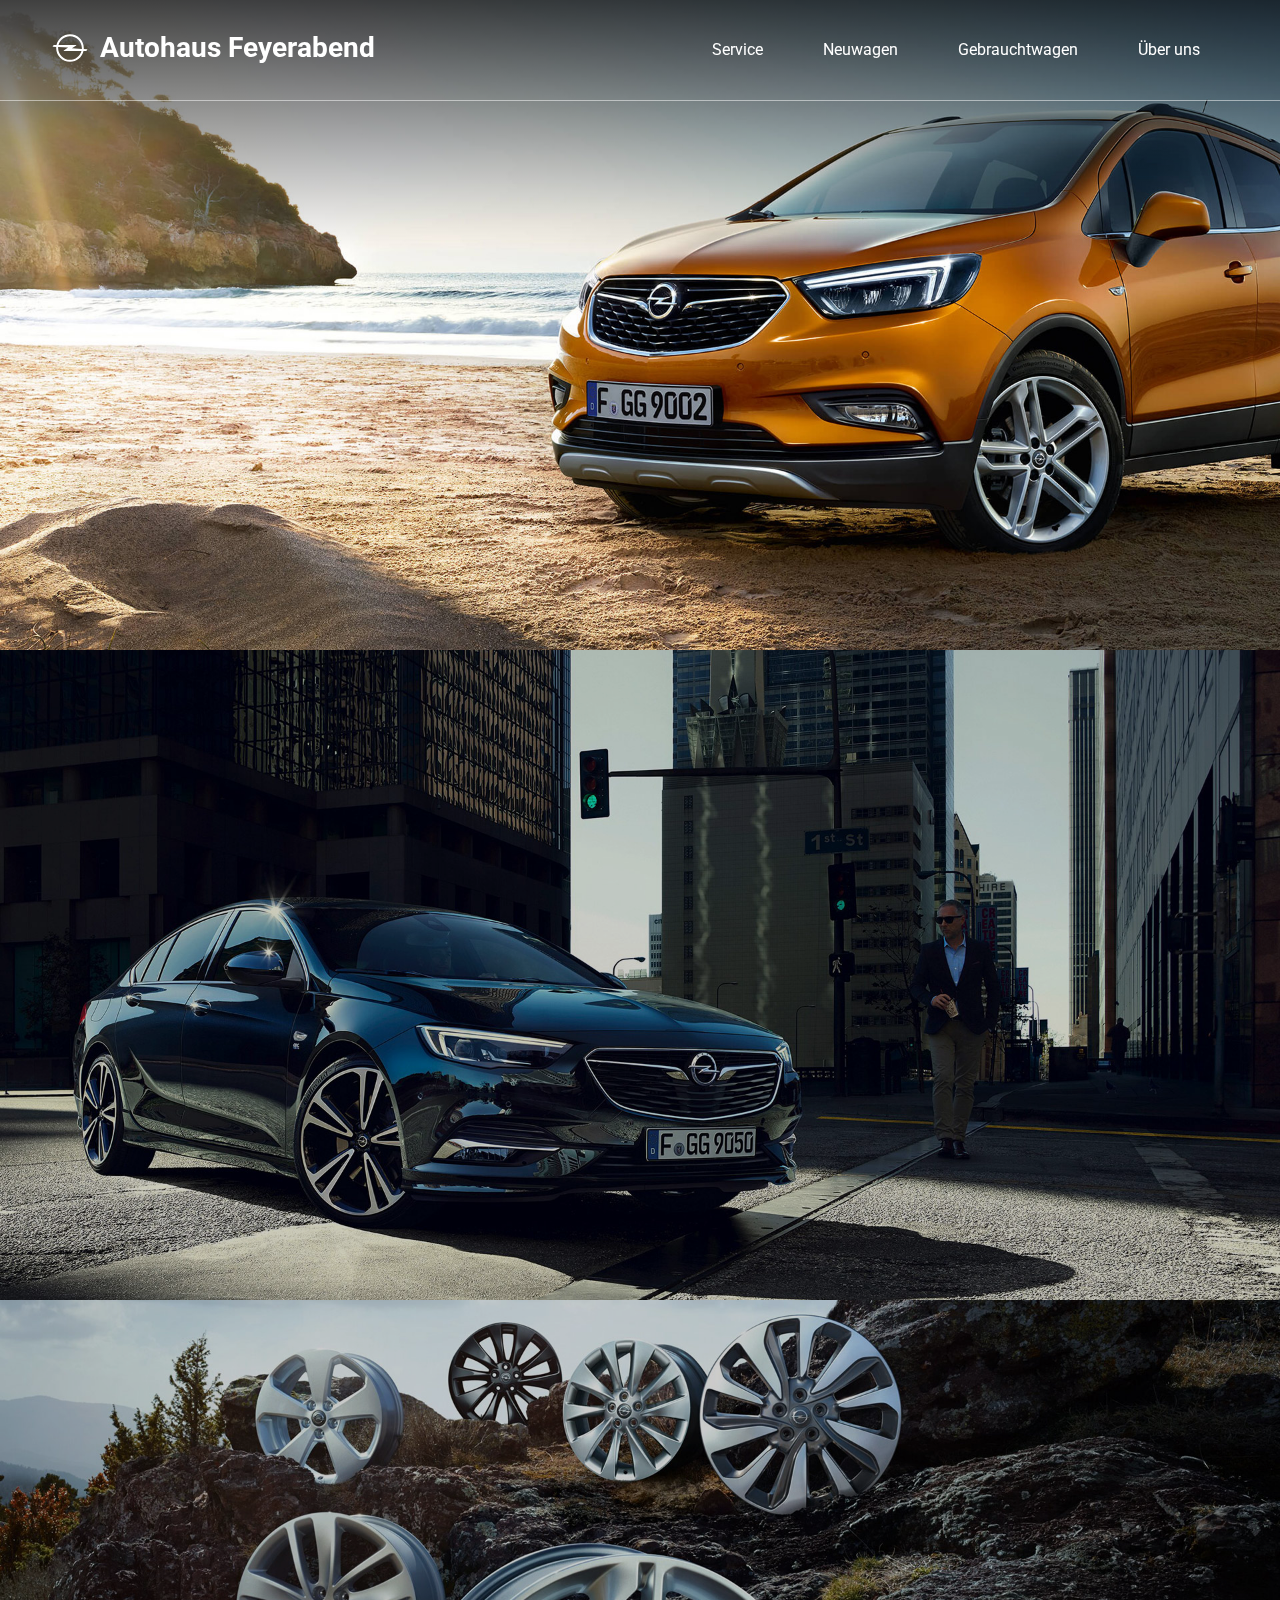
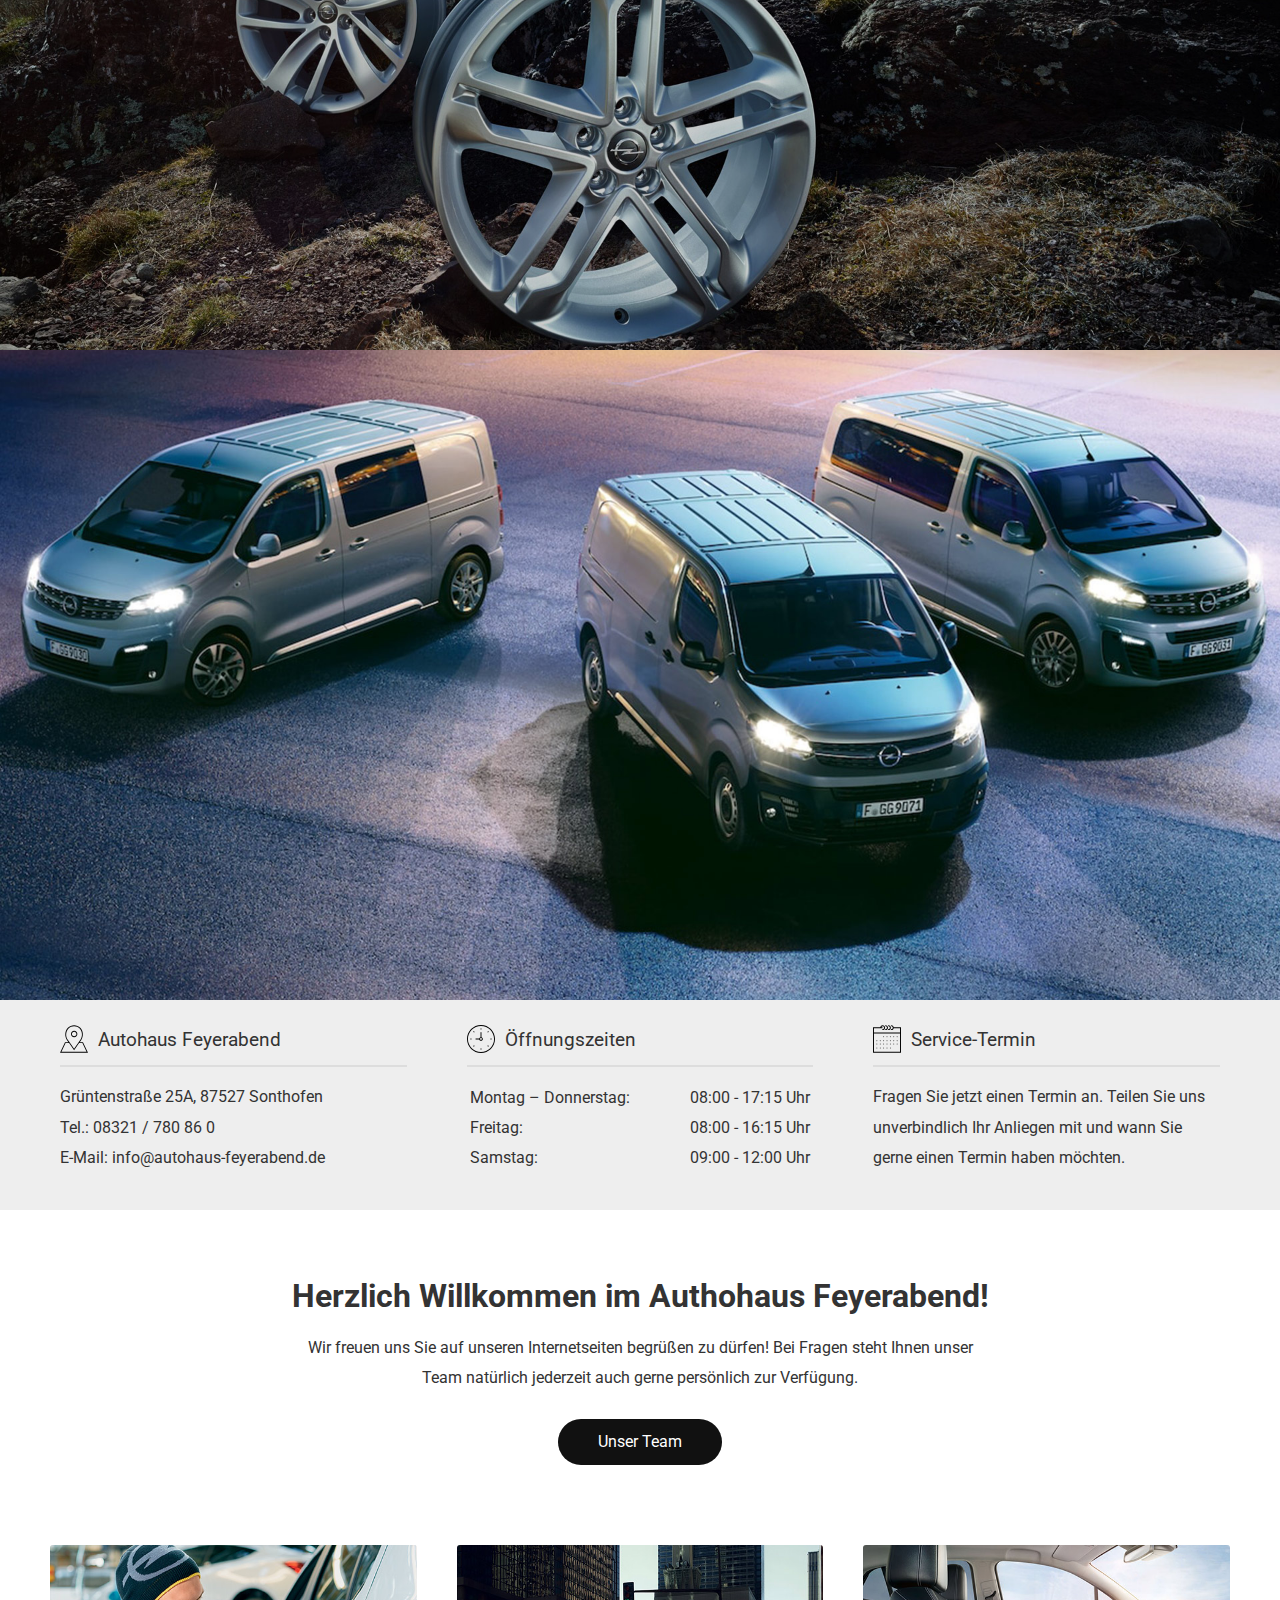
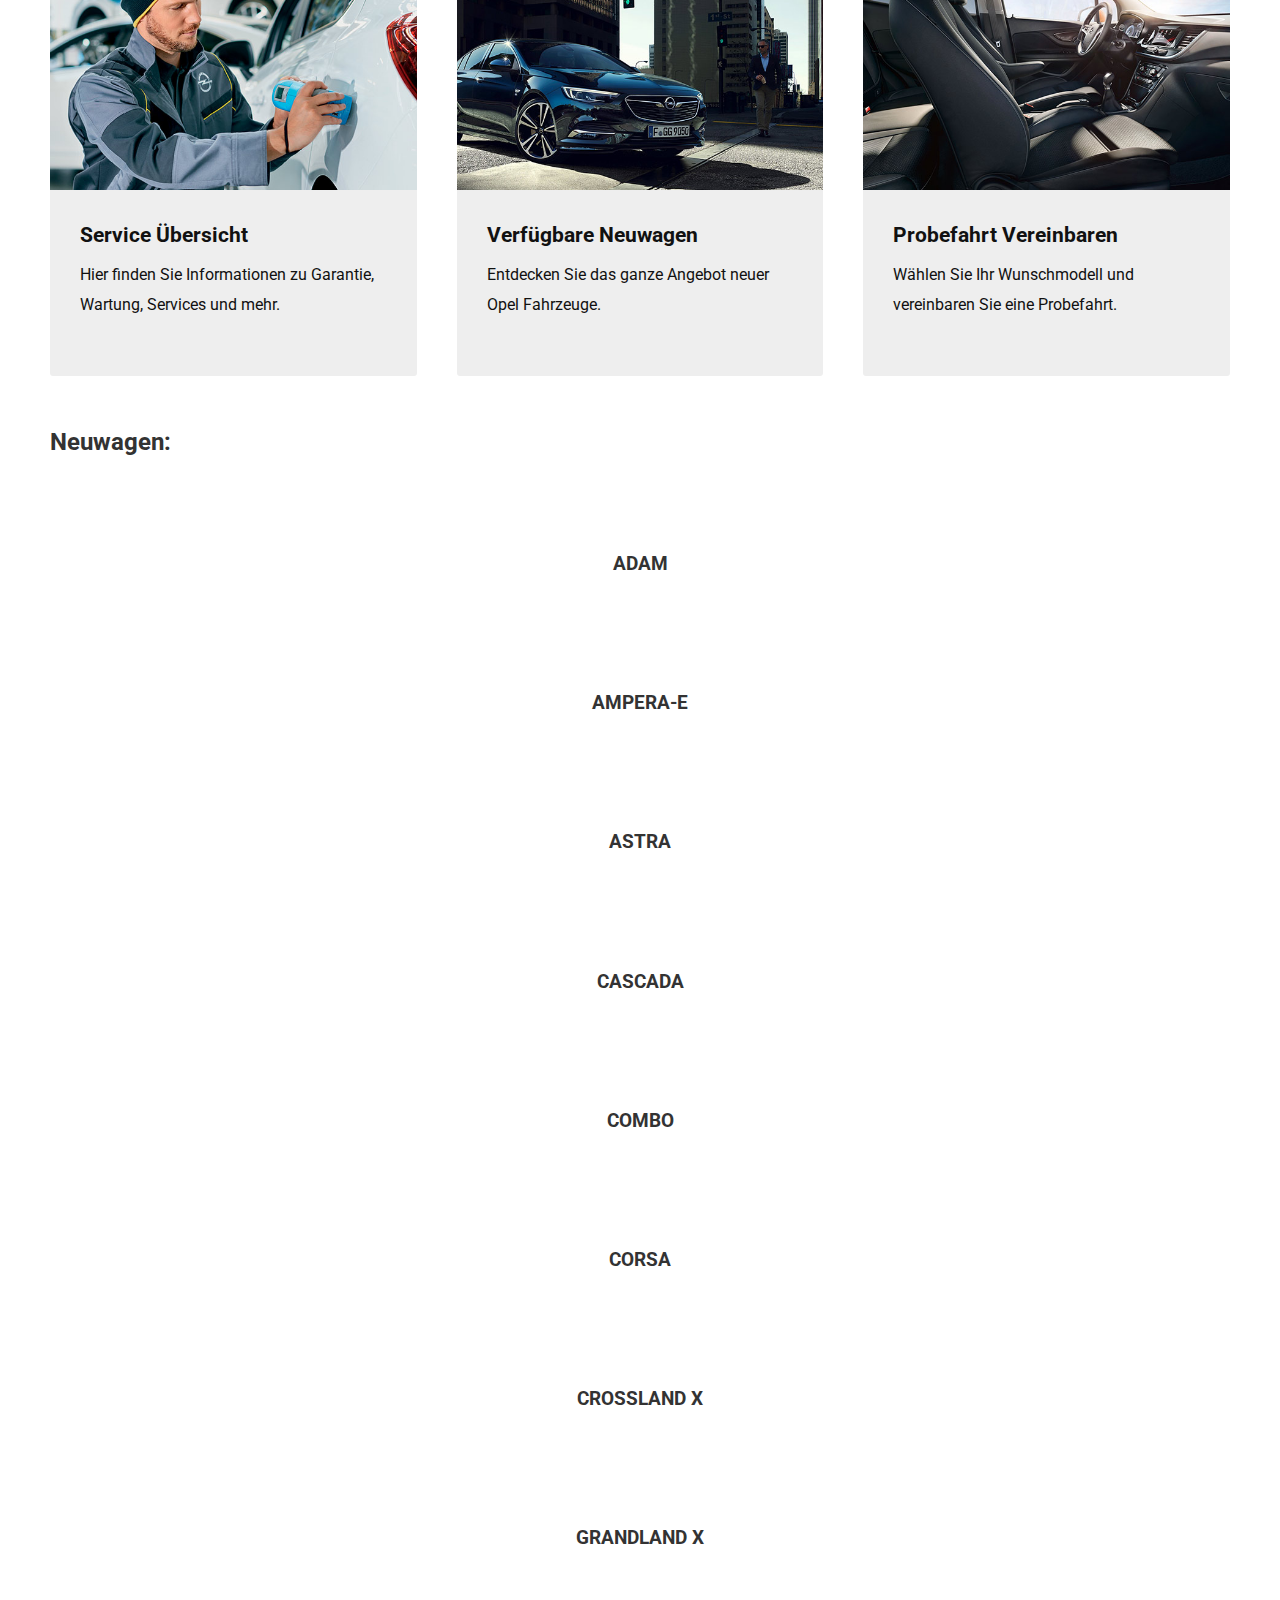
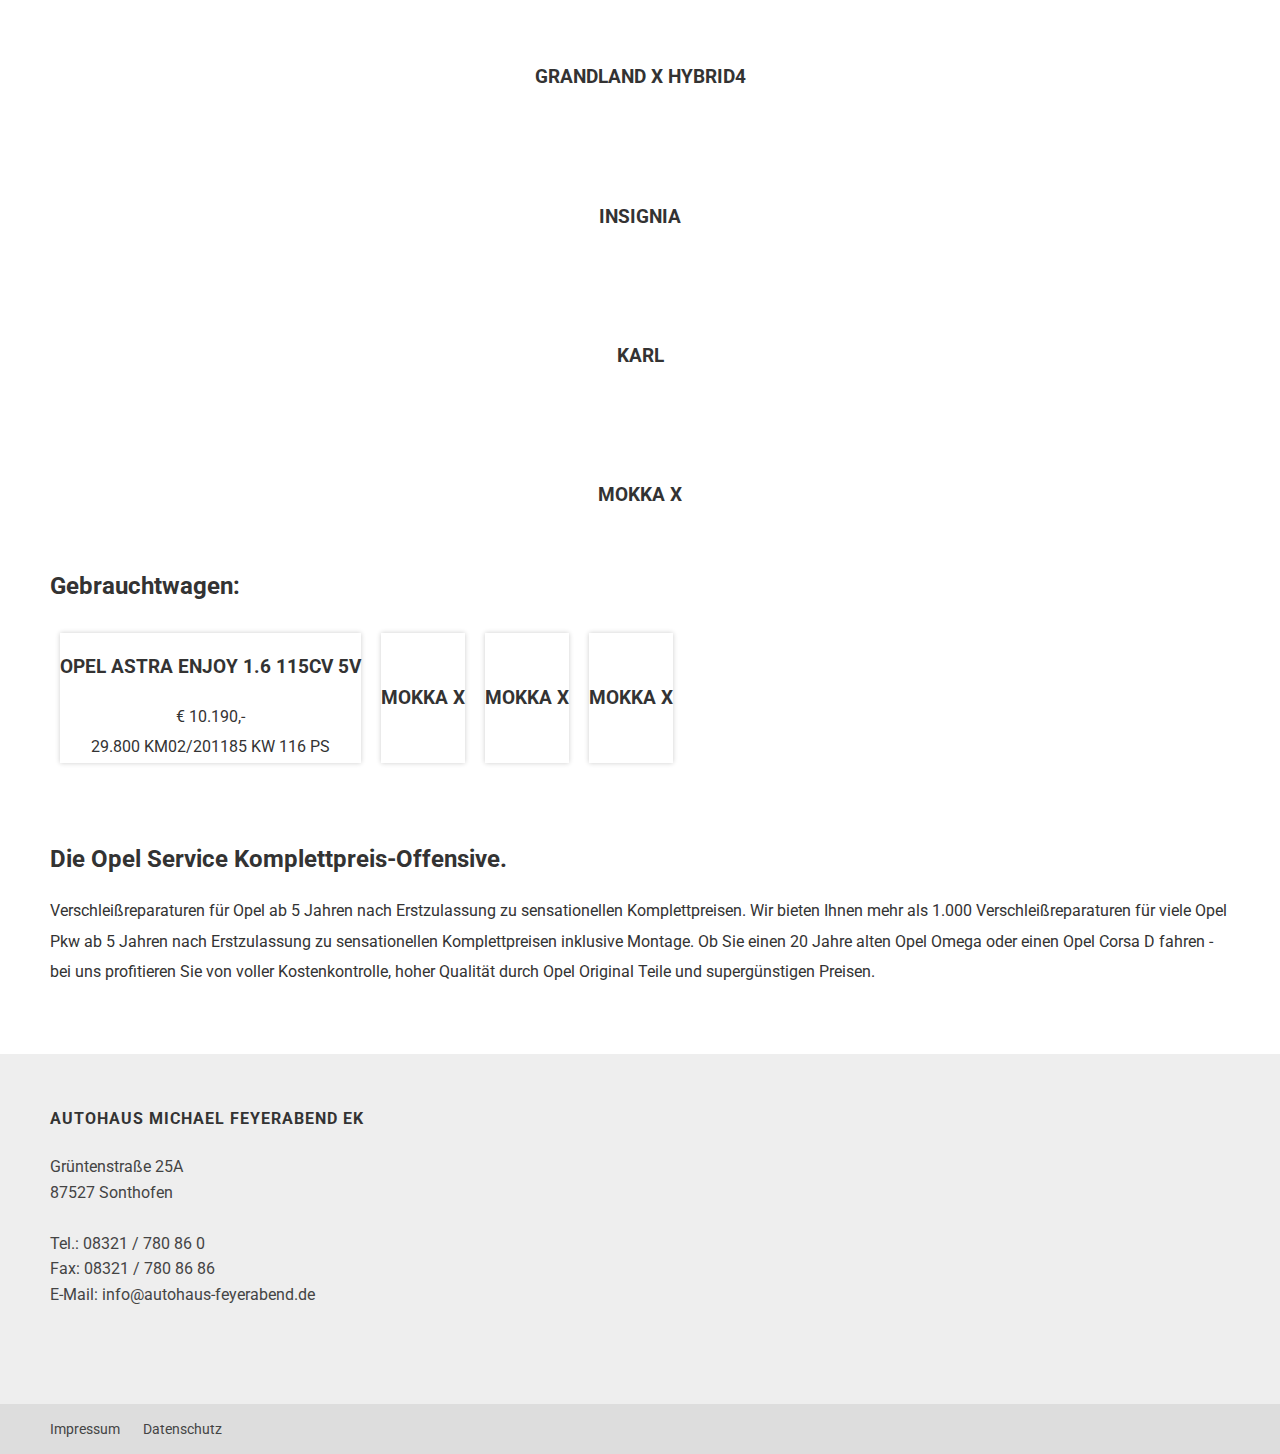
==== commit 4282a7c6: "files" ====
--- a/03/index.html
+++ b/03/index.html
@@ -184,7 +184,7 @@
 					</div>
 				</div>
 			</section>
-			<section class="cars">
+			<section class="cars new">
 				<div class="container">
 					<h2>Neuwagen:</h2>
 					<div class="slider" data-slick='{"slidesToShow": 4, "slidesToScroll": 4}'>
@@ -281,9 +281,6 @@
 										<li>85 kW 116 PS</li>
 									</ul>
 								</main>
-								<footer>
-									<a href="">Mehr Infos</a>
-								</footer>
 							</a>
 						</div>
 						<div class="item">
--- a/03/css/styles.css
+++ b/03/css/styles.css
@@ -718,7 +718,7 @@
 	transition: all 0.25s ease-in-out;
 }
 
-.cars .item:hover img {
+.cars.new .item:hover img {
 	transform: scale(1.2);
 }
 
@@ -799,9 +799,9 @@
 }
 
 .cars.used .item {
-	border: 1px solid #ccc;
 	margin: 10px;
 	padding: 0;
+	box-shadow: 0 0 5px rgba(0,0,0,0.2);
 }
 
 .cars.used .item header {
@@ -814,6 +814,18 @@
 
 .cars.used .item h4 {
 	margin: 0;
+}
+
+.cars.used .item ul {
+	display: flex;
+	align-items: center;
+	justify-content: center;
+	margin: 0;
+	padding: 0;
+}
+
+.cars.used .item ul li {
+	list-style: none;
 }
 
 footer.top {
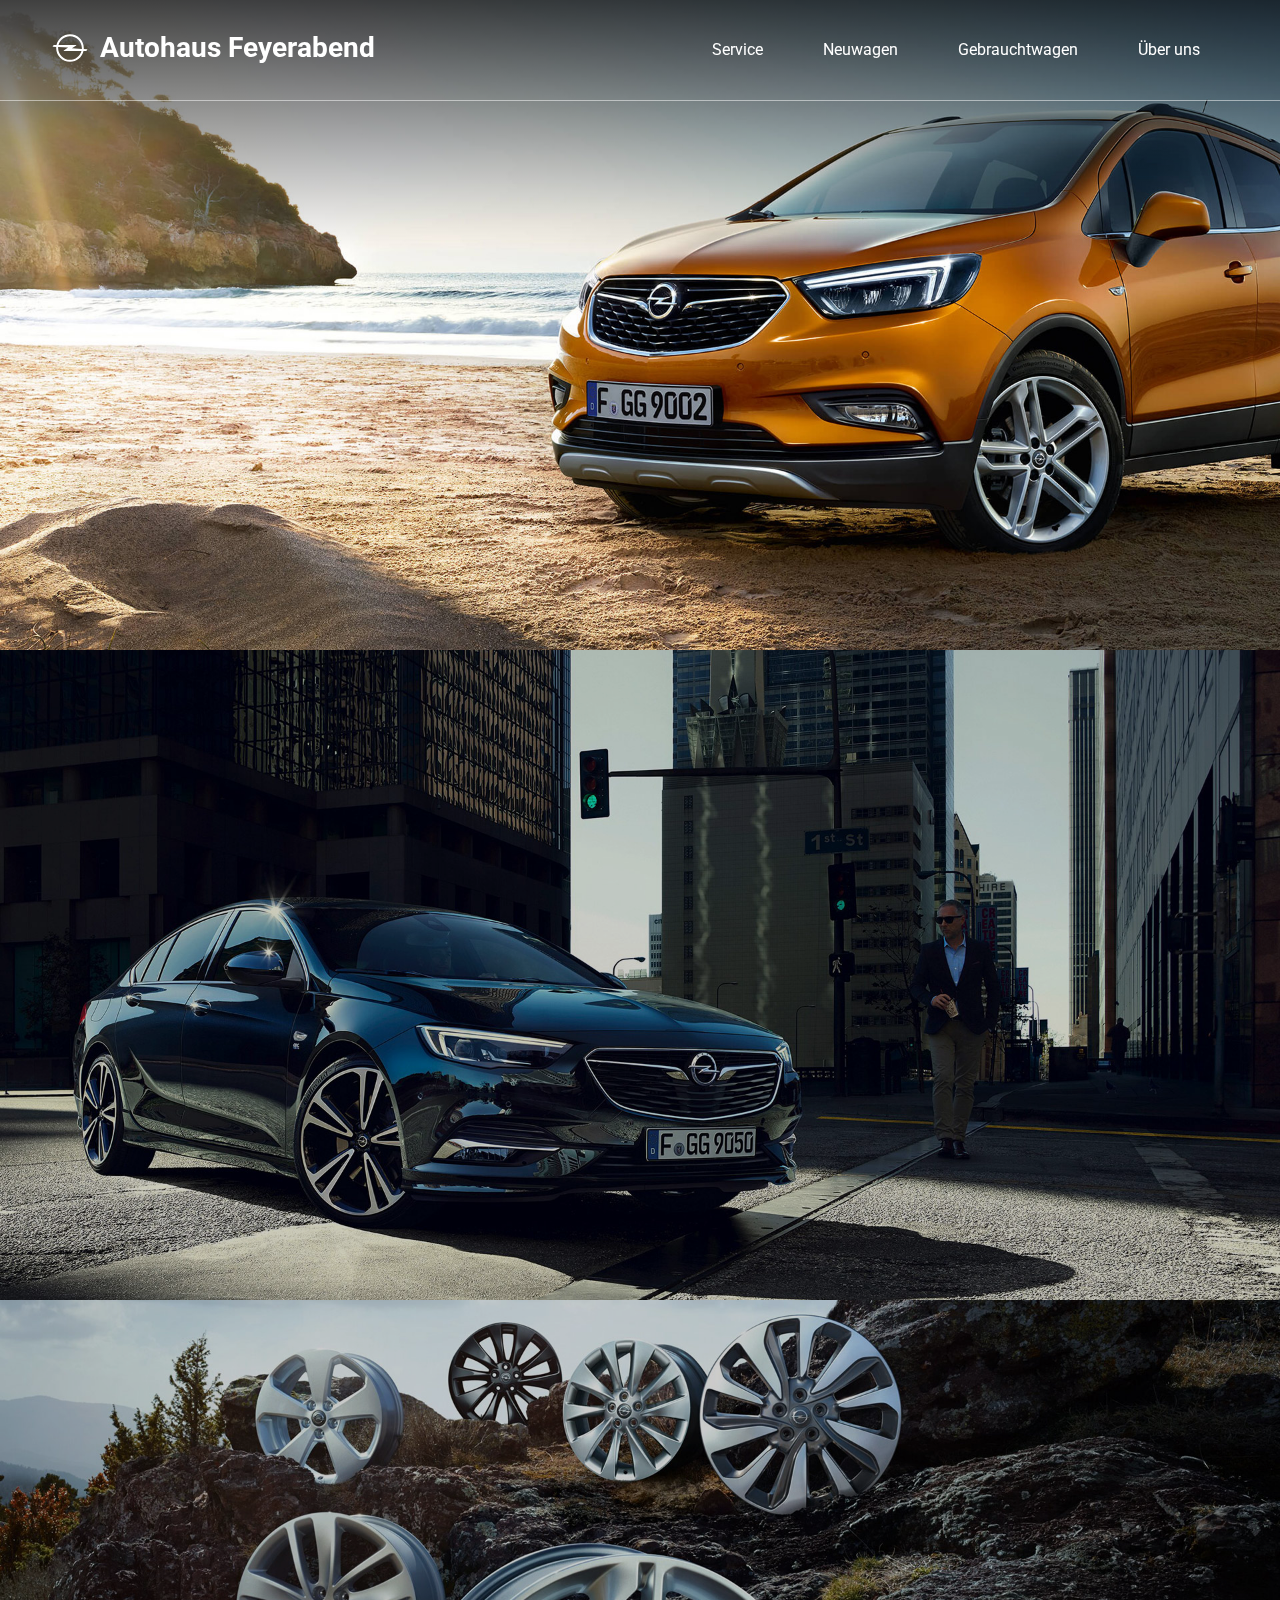
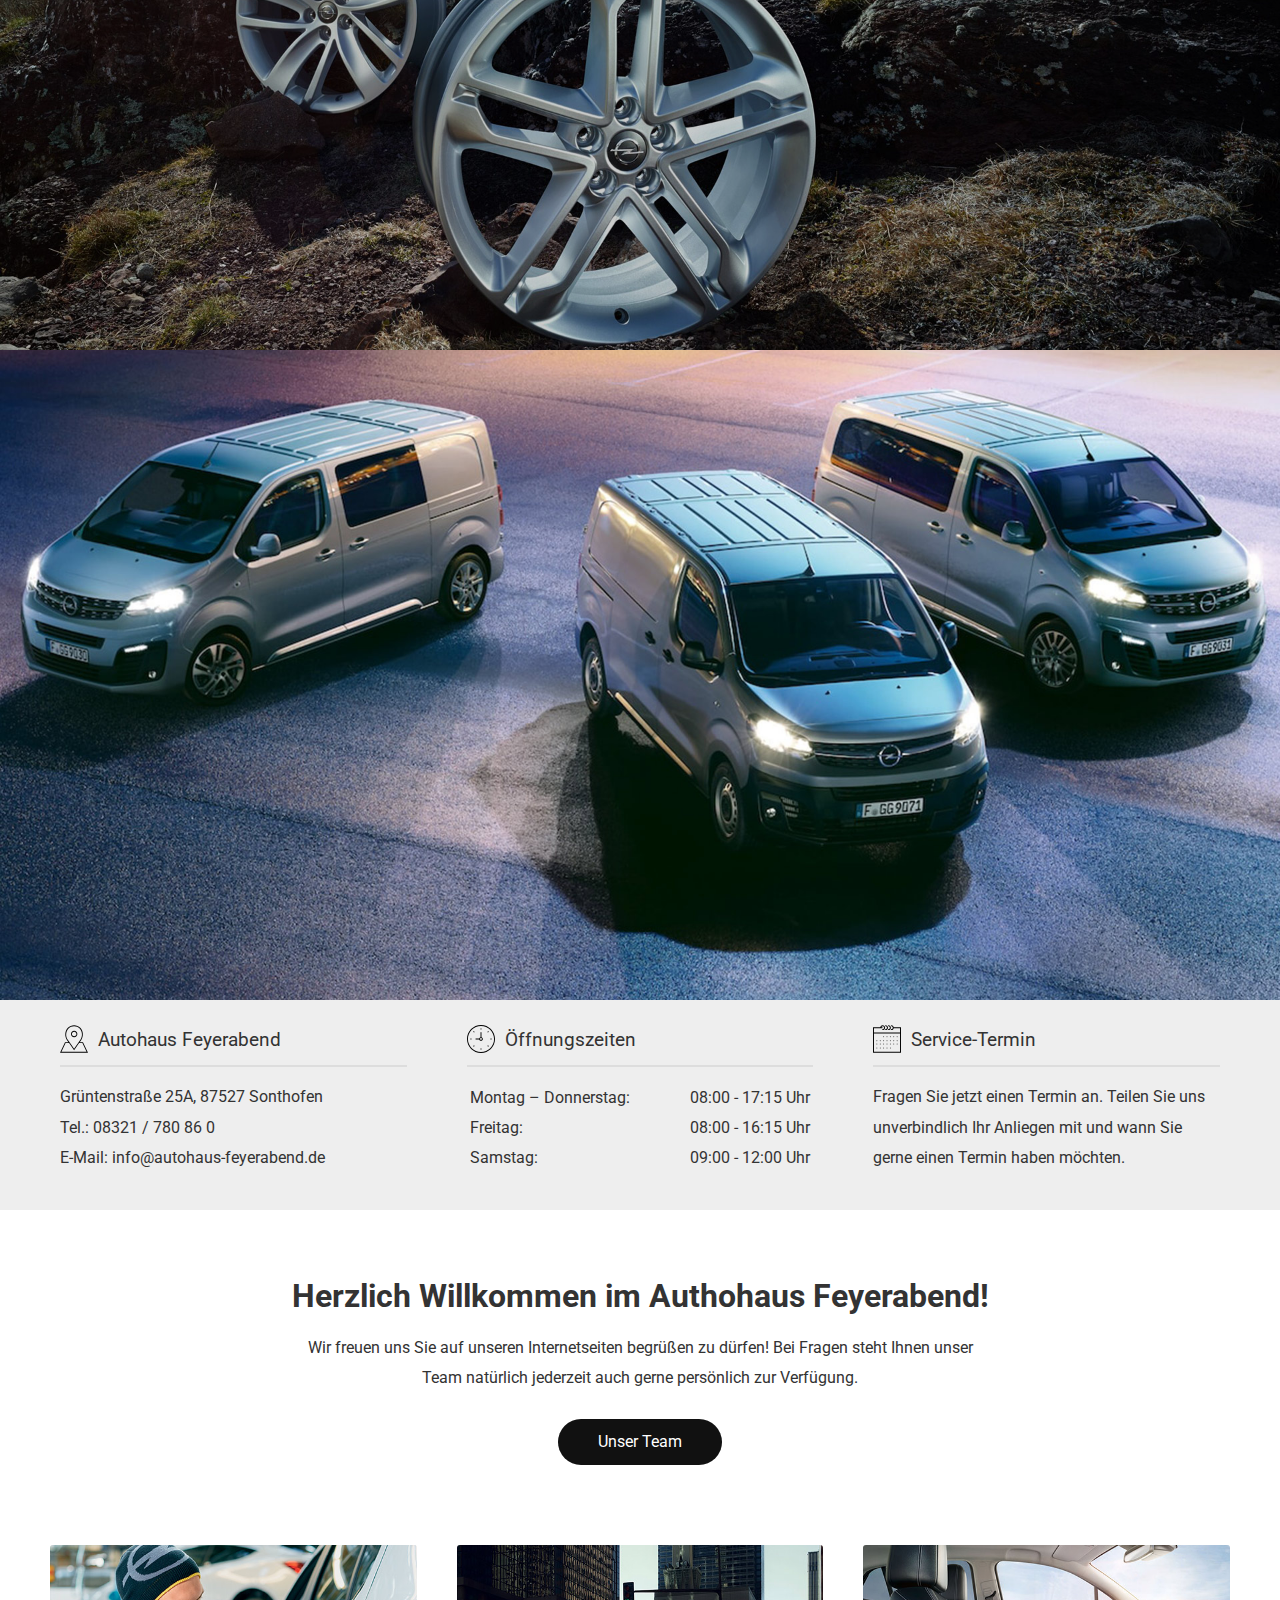
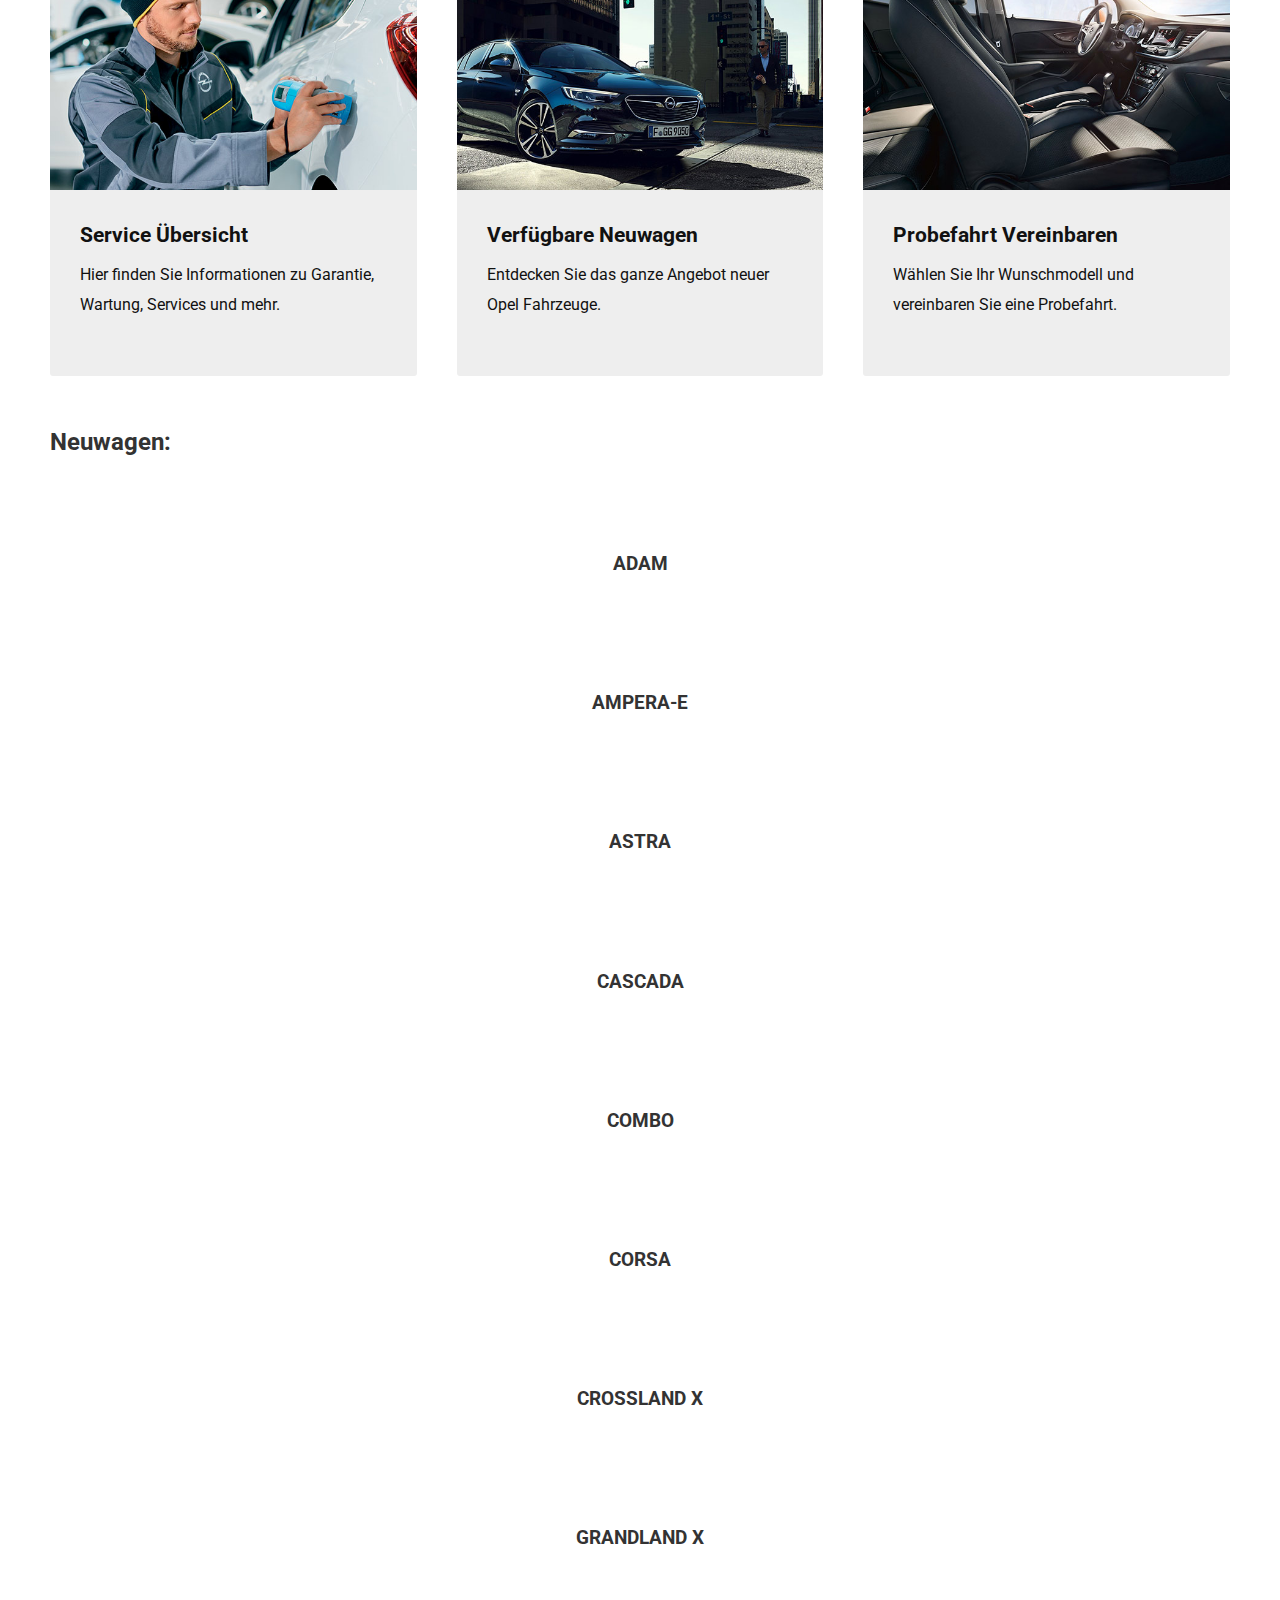
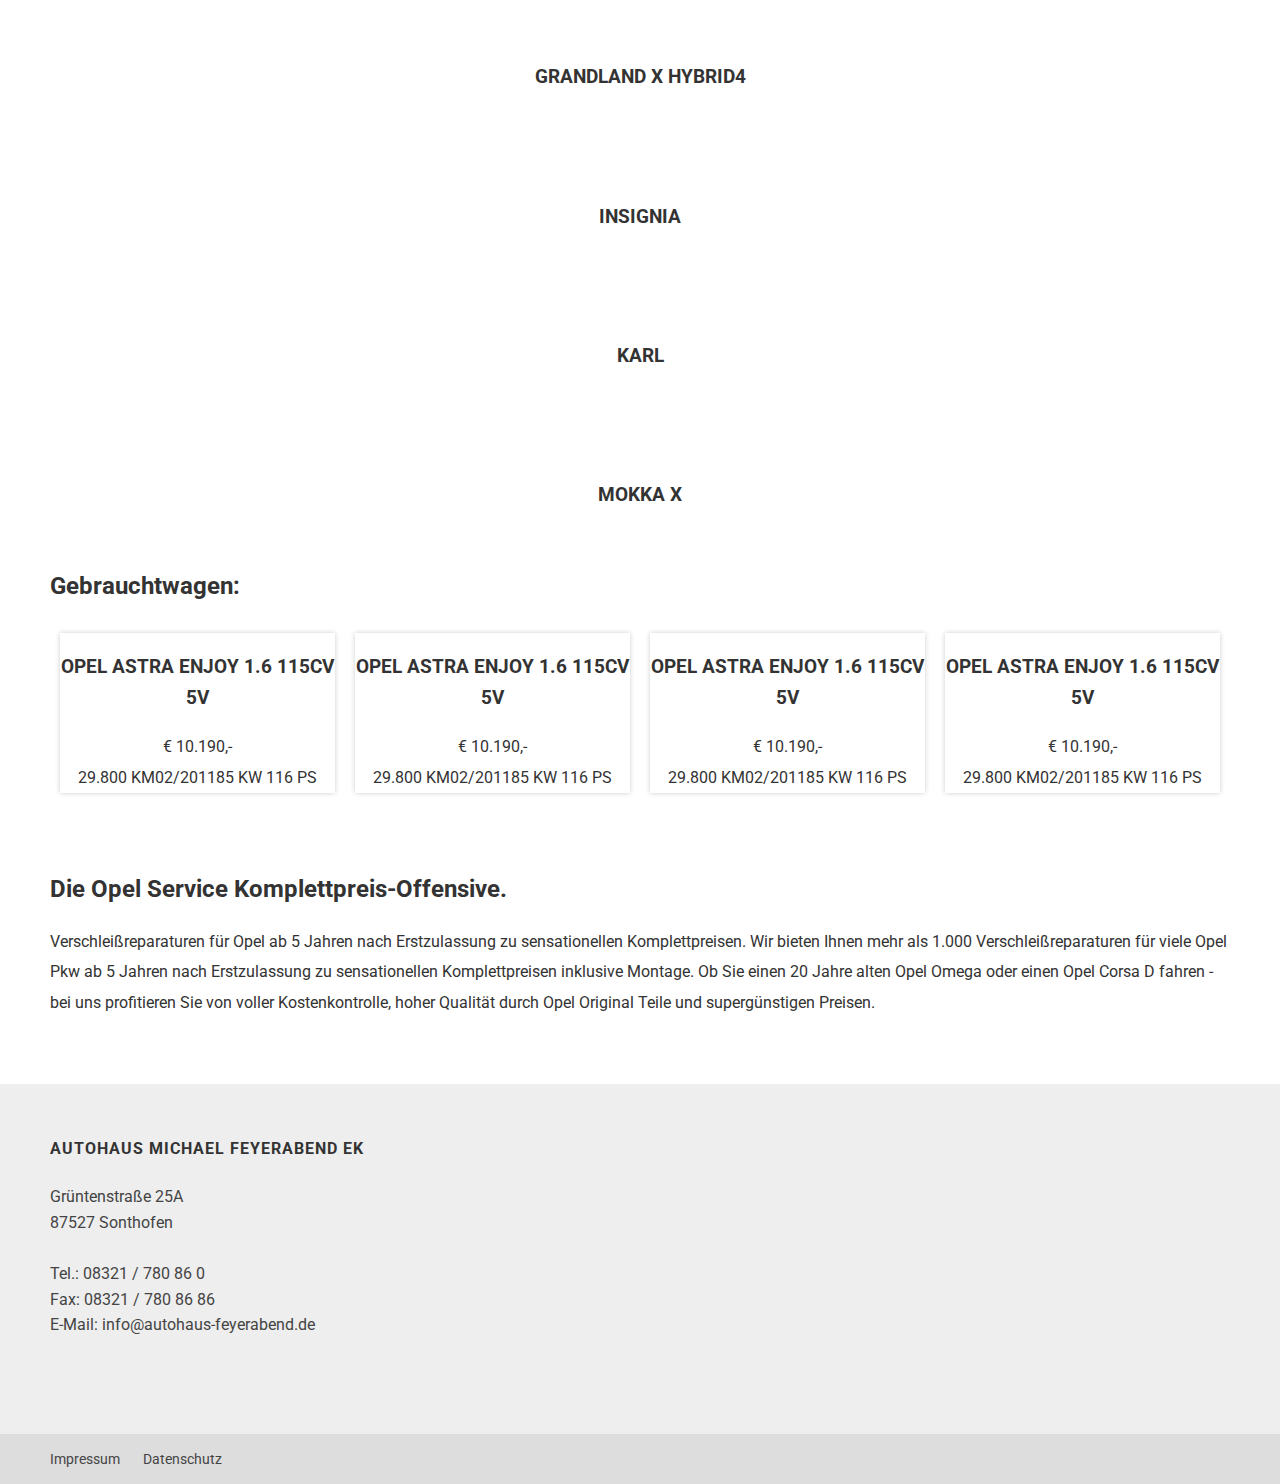
==== commit 55224181: "files" ====
--- a/03/index.html
+++ b/03/index.html
@@ -285,20 +285,50 @@
 						</div>
 						<div class="item">
 							<a href="">
-								<img src="https://www.opel.de/content/dam/opel/master/vehicles/mokka-x/bbc/mmg/Opel_Mokka_X_MY17_288x161_mrm_2.png" alt="">
-								<h3>Mokka X</h3>
-							</a>
-						</div>
-						<div class="item">
-							<a href="">
-								<img src="https://www.opel.de/content/dam/opel/master/vehicles/mokka-x/bbc/mmg/Opel_Mokka_X_MY17_288x161_mrm_2.png" alt="">
-								<h3>Mokka X</h3>
-							</a>
-						</div>
-						<div class="item">
-							<a href="">
-								<img src="https://www.opel.de/content/dam/opel/master/vehicles/mokka-x/bbc/mmg/Opel_Mokka_X_MY17_288x161_mrm_2.png" alt="">
-								<h3>Mokka X</h3>
+								<header>
+									<img src="https://prod.pictures.autoscout24.net/listing-images/d662335a-a869-4fec-834d-f10509ff0cd5_8e10fde5-5bcf-4cff-90da-935543576240.jpg/640x480.jpg" alt="">
+								</header>
+								<main>
+									<h3>Opel Astra Enjoy 1.6 115CV 5V</h3>
+									<span class="price">€ 10.190,-</span>
+									<ul>
+										<li>29.800 km</li>
+										<li>02/2011</li>
+										<li>85 kW 116 PS</li>
+									</ul>
+								</main>
+							</a>
+						</div>
+						<div class="item">
+							<a href="">
+								<header>
+									<img src="https://prod.pictures.autoscout24.net/listing-images/d662335a-a869-4fec-834d-f10509ff0cd5_8e10fde5-5bcf-4cff-90da-935543576240.jpg/640x480.jpg" alt="">
+								</header>
+								<main>
+									<h3>Opel Astra Enjoy 1.6 115CV 5V</h3>
+									<span class="price">€ 10.190,-</span>
+									<ul>
+										<li>29.800 km</li>
+										<li>02/2011</li>
+										<li>85 kW 116 PS</li>
+									</ul>
+								</main>
+							</a>
+						</div>
+						<div class="item">
+							<a href="">
+								<header>
+									<img src="https://prod.pictures.autoscout24.net/listing-images/d662335a-a869-4fec-834d-f10509ff0cd5_8e10fde5-5bcf-4cff-90da-935543576240.jpg/640x480.jpg" alt="">
+								</header>
+								<main>
+									<h3>Opel Astra Enjoy 1.6 115CV 5V</h3>
+									<span class="price">€ 10.190,-</span>
+									<ul>
+										<li>29.800 km</li>
+										<li>02/2011</li>
+										<li>85 kW 116 PS</li>
+									</ul>
+								</main>
 							</a>
 						</div>
 					</div>
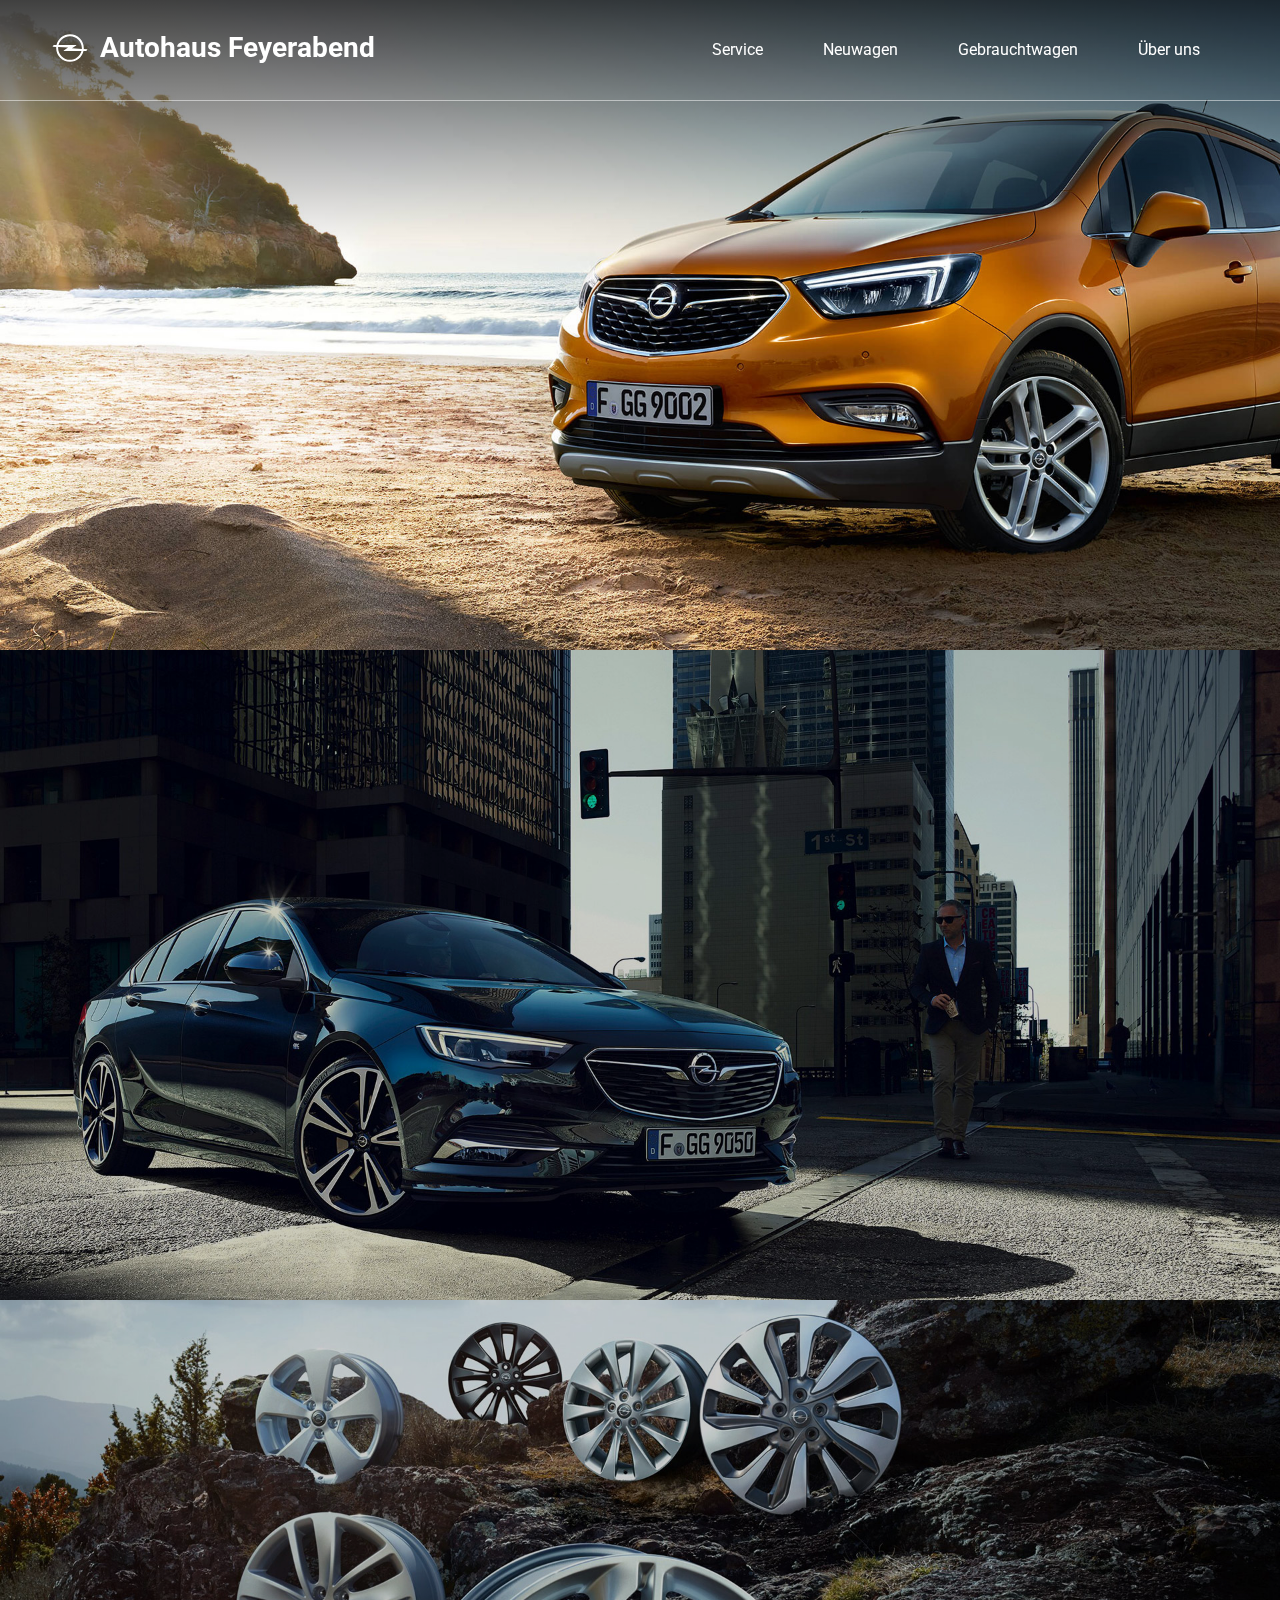
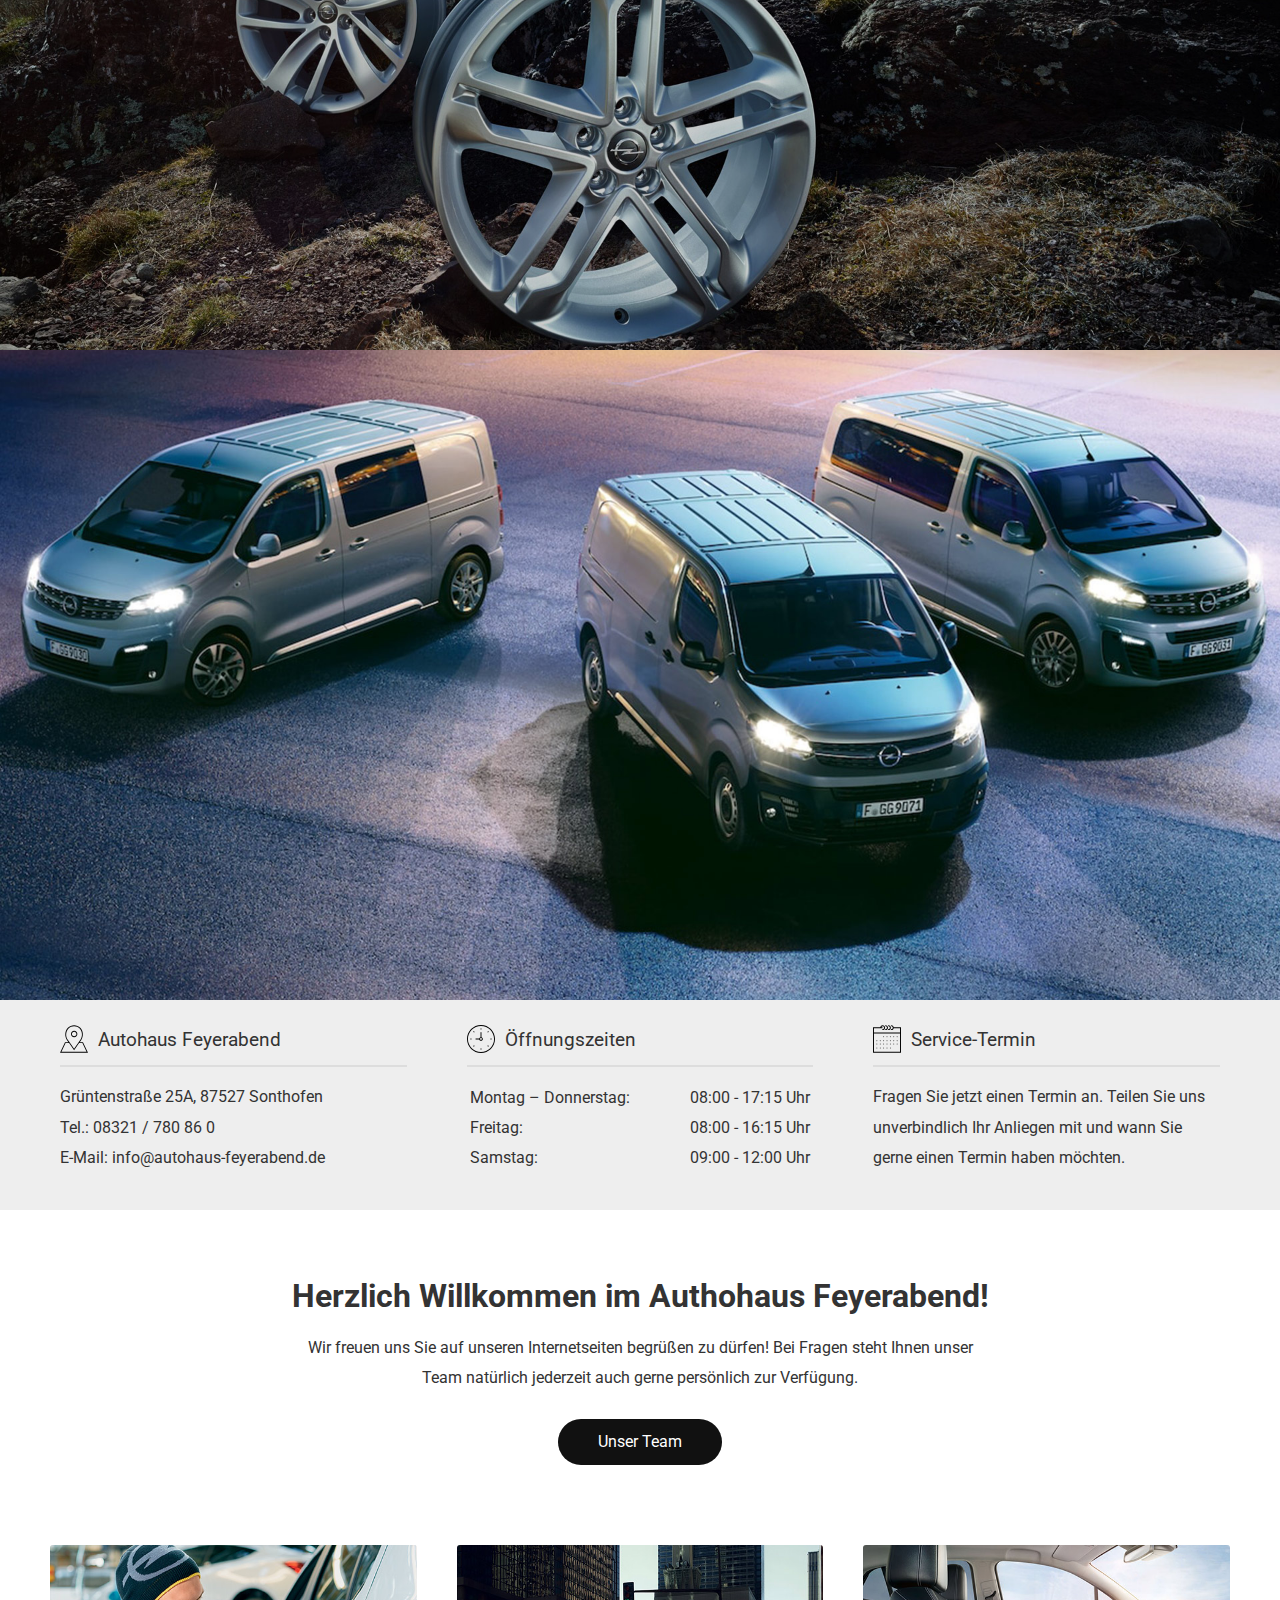
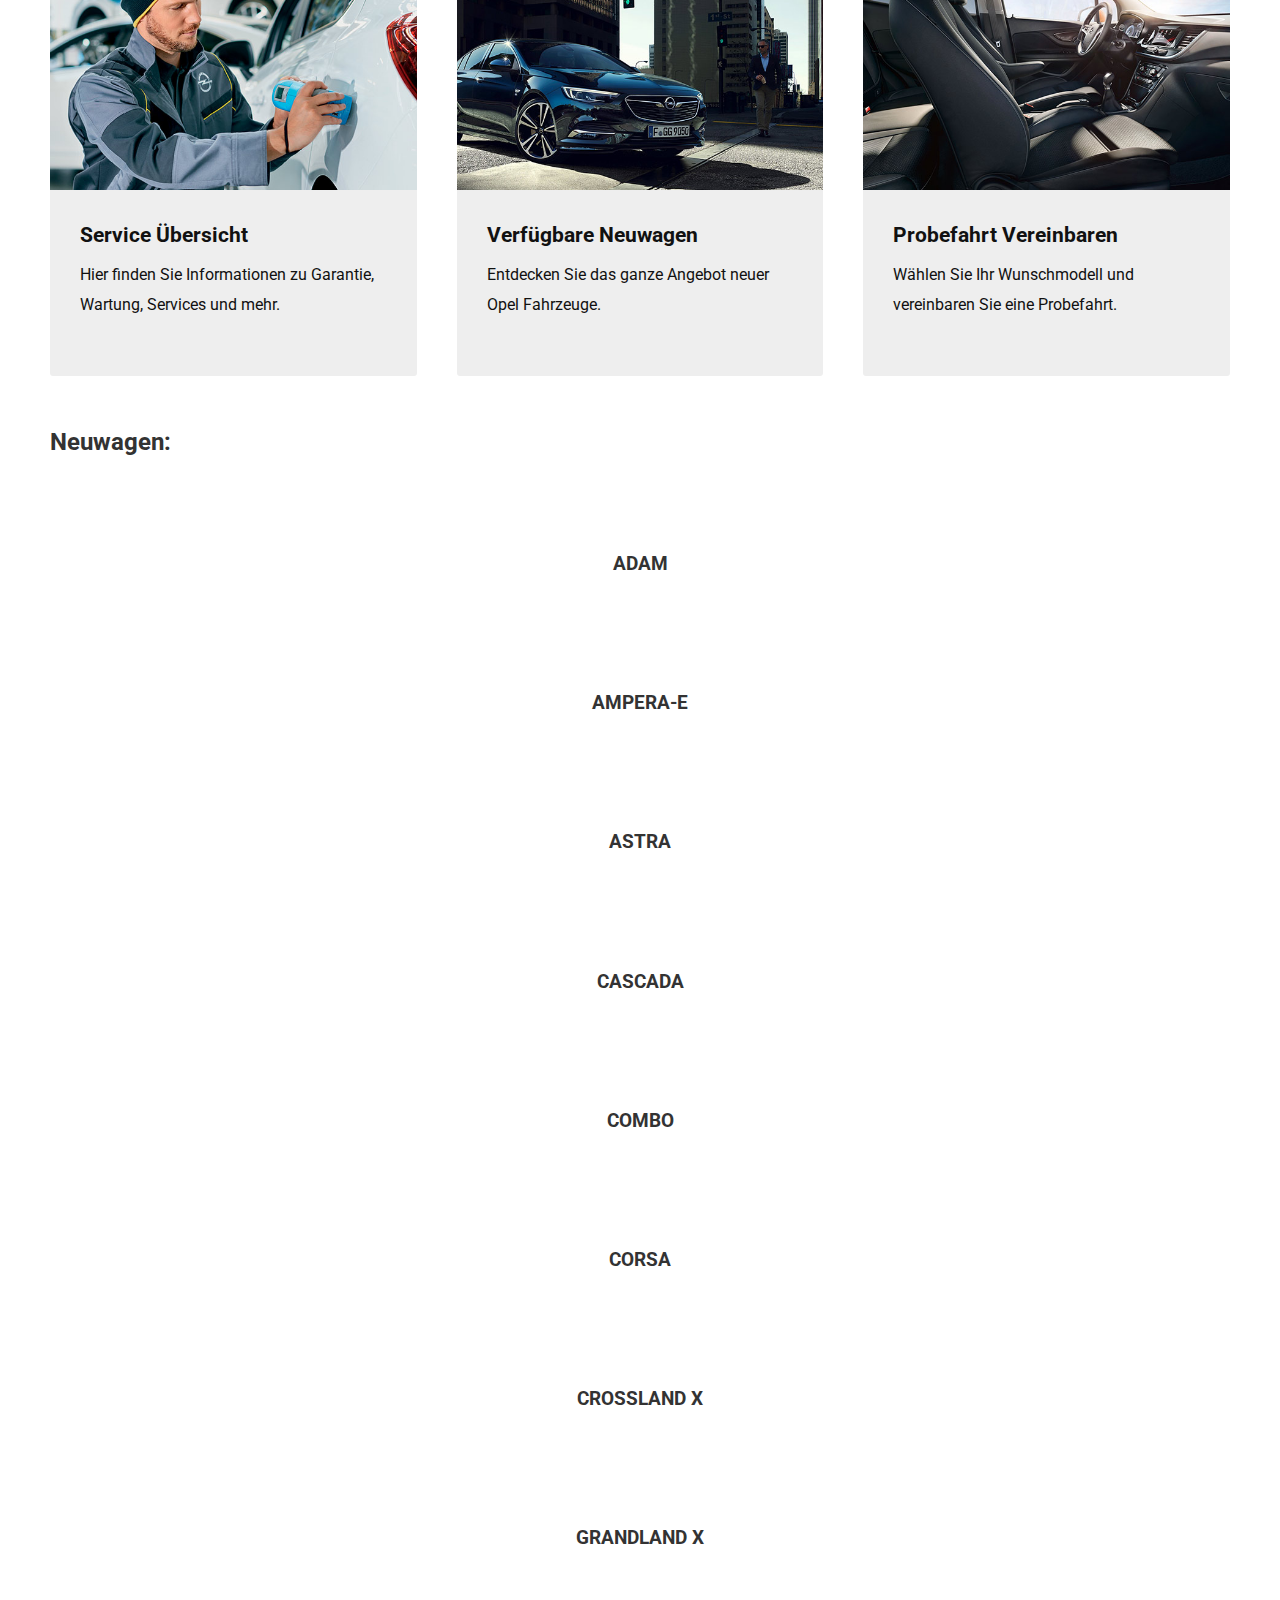
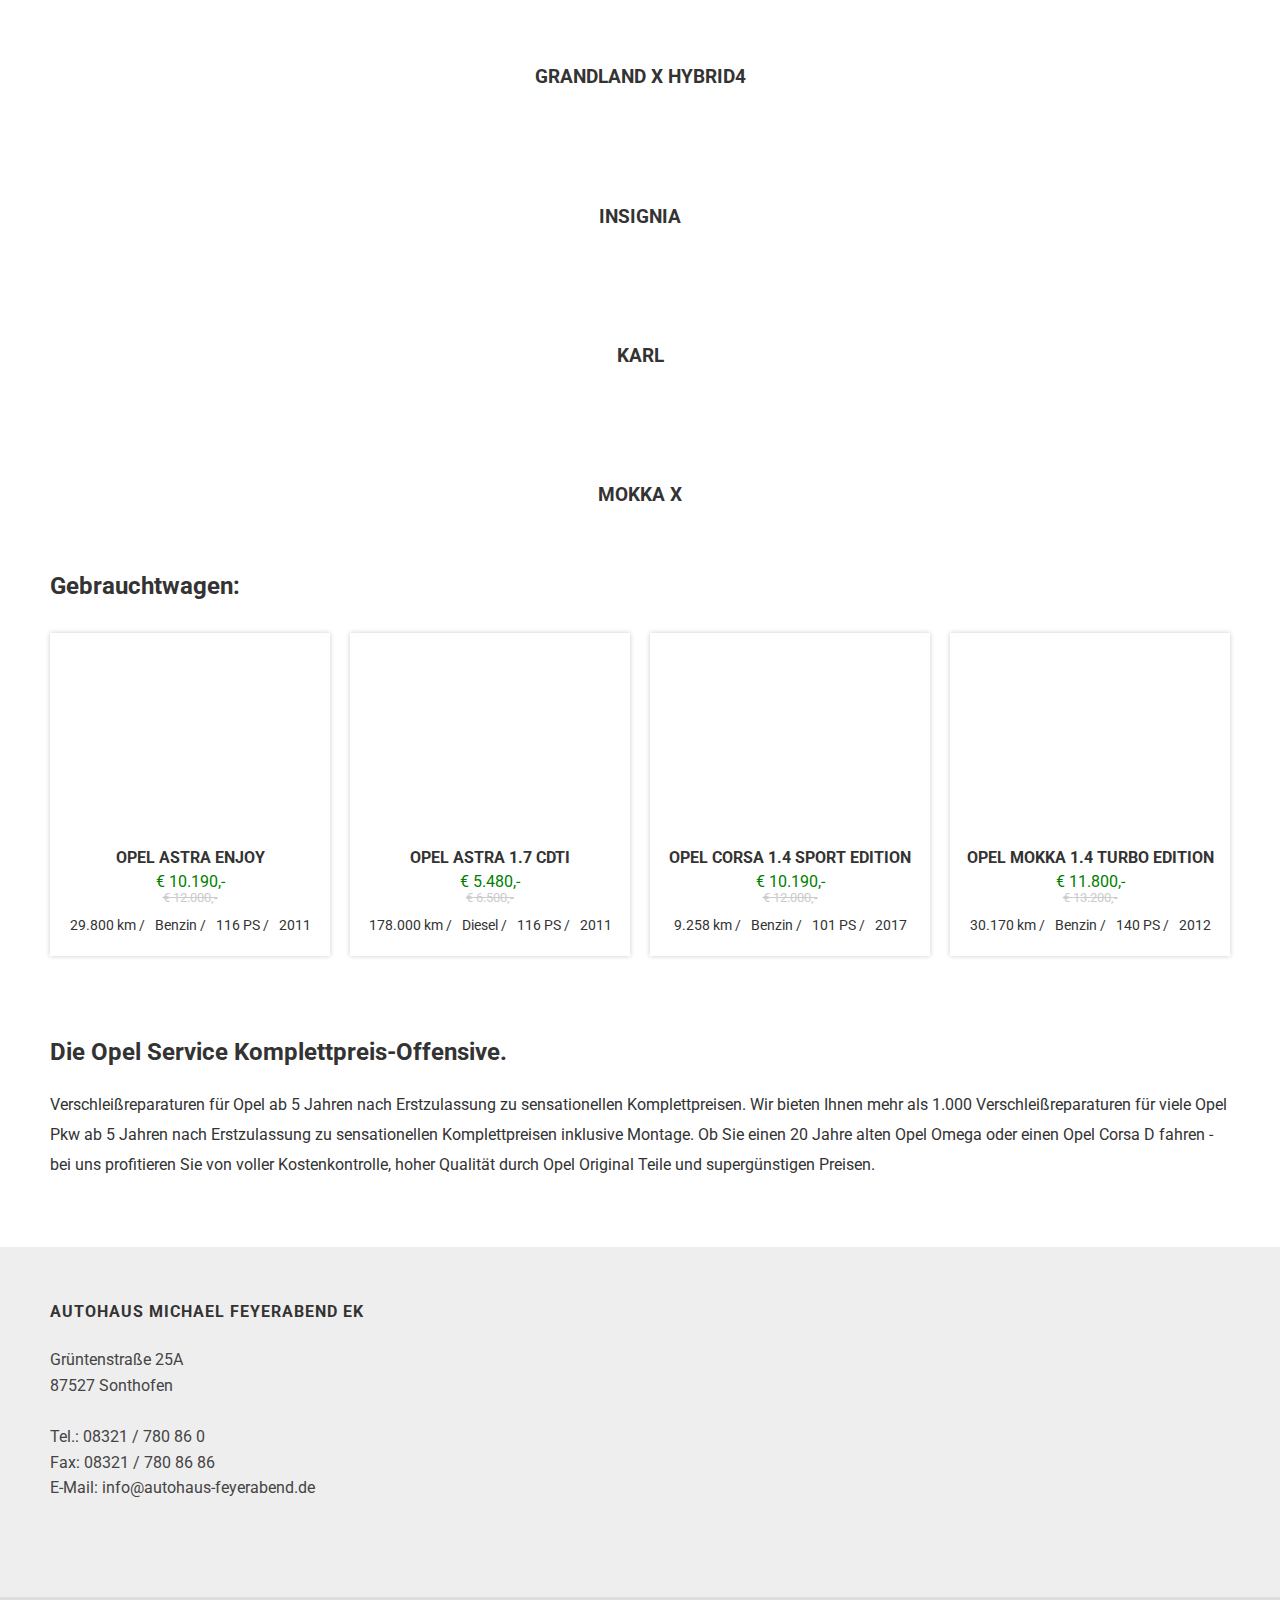
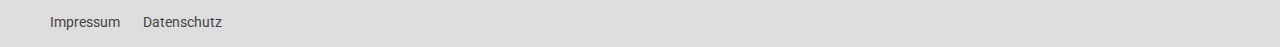
==== commit 30a7d2cc: "files" ====
--- a/03/index.html
+++ b/03/index.html
@@ -13,7 +13,7 @@
 	<body class="preload">
 		<header class="main">
 			<div class="container">
-				<a href="" class="logo">
+				<a href="#" class="logo">
 					<span class="icon">
 						<?xml version="1.0" encoding="UTF-8" standalone="no"?>
 						<svg xmlns:dc="http://purl.org/dc/elements/1.1/" xmlns:cc="http://creativecommons.org/ns#" xmlns:rdf="http://www.w3.org/1999/02/22-rdf-syntax-ns#" xmlns:svg="http://www.w3.org/2000/svg" xmlns="http://www.w3.org/2000/svg" version="1.1" id="svg6602" viewBox="0 0 667.50621 542.5197" height="153.11111mm" width="188.38509mm">
@@ -29,16 +29,16 @@
 				<nav class="main">
 					<ul>
 						<li>
-							<a href="">Service</a>		
-						</li>
-						<li>
-							<a href="">Neuwagen</a>	
-						</li>
-						<li>
-							<a href="">Gebrauchtwagen</a>	
-						</li>
-						<li>
-							<a href="">Über uns</a>	
+							<a href="#">Service</a>		
+						</li>
+						<li>
+							<a href="#">Neuwagen</a>	
+						</li>
+						<li>
+							<a href="#">Gebrauchtwagen</a>	
+						</li>
+						<li>
+							<a href="#">Über uns</a>	
 						</li>
 						<li>
 							<a href="tel:08321780860">08321 / 780860</a>	
@@ -62,7 +62,7 @@
 					<div class="text">
 						<h2>Der neue Mokka X</h2>
 						<p>Alles für den Abenteurer.</p>
-						<a href="" class="button">Jetzt bestellbar!</a>
+						<a href="#" class="button">Jetzt bestellbar!</a>
 					</div>
 				</div>
 				<div class="slide shadow">
@@ -70,7 +70,7 @@
 					<div class="text white far-right">
 						<h2>SOUVERÄNER AUFTRITT</h2>
 						<p>Der Insignia vereint Eleganz und Dynamik.</p>
-						<a href="" class="button">Jetzt bestellbar!</a>
+						<a href="#" class="button">Jetzt bestellbar!</a>
 					</div>
 				</div>
 				<div class="slide shadow">
@@ -78,7 +78,7 @@
 					<div class="text white far-right">
 						<h2>RÄDER</h2>
 						<p>Individualisieren Sie Ihren Opel mit attraktiven Leichtmetallrädern</p>
-						<a href="" class="button">Jetzt bestellbar!</a>
+						<a href="#" class="button">Jetzt bestellbar!</a>
 					</div>
 				</div>
 				<div class="slide">
@@ -86,7 +86,7 @@
 					<div class="text white bottom">
 						<h2>OPEL NUTZFAHRZEUGE</h2>
 						<p>Überzeugendes Design und exzellente Wirtschaftlichkeit.</p>
-						<a href="" class="button">Jetzt bestellbar!</a>
+						<a href="#" class="button">Jetzt bestellbar!</a>
 					</div>
 				</div>
 			</div>
@@ -142,14 +142,14 @@
 				<div class="container">
 					<h1>Herzlich Willkommen im Authohaus Feyerabend!</h1>
 					<p>Wir freuen uns Sie auf unseren Internetseiten begrüßen zu dürfen! Bei Fragen steht Ihnen unser Team natürlich jederzeit auch gerne persönlich zur Verfügung.</p>
-					<a href="" class="button">Unser Team</a>
+					<a href="#" class="button">Unser Team</a>
 				</div>
 			</section>
 			<section class="intro">
 				<div class="container">
 					<div class="row">
 						<div class="col">
-							<a href="">
+							<a href="#">
 								<div class="pic">
 									<img src="img/intro-01.jpg" alt="pic">
 								</div>
@@ -160,7 +160,7 @@
 							</a>
 						</div>
 						<div class="col">
-							<a href="">
+							<a href="#">
 								<div class="pic">
 									<img src="img/intro-02.jpg" alt="pic">
 								</div>
@@ -171,7 +171,7 @@
 							</a>
 						</div>
 						<div class="col">
-							<a href="">
+							<a href="#">
 								<div class="pic">
 									<img src="img/intro-03.jpg" alt="pic">
 								</div>
@@ -189,73 +189,73 @@
 					<h2>Neuwagen:</h2>
 					<div class="slider" data-slick='{"slidesToShow": 4, "slidesToScroll": 4}'>
 						<div class="item">
-							<a href="">
+							<a href="#">
 								<img src="https://www.opel.de/content/dam/opel/germany/fahrzeuge/adam/bbc/my1950/DE_Opel_ADAM_120Jahre_MY1950_flyout_576x322.png" alt="">
 								<h3>ADAM</h3>
 							</a>
 						</div>
 						<div class="item">
-							<a href="">
+							<a href="#">
 								<img src="https://www.opel.de/content/dam/opel/master/vehicles/ampera-e/bbc/Opel_Ampera-e_Innovation_Side_MY18_576x322.png" alt="">
 								<h3>AMPERA-E</h3>
 							</a>
 						</div>
 						<div class="item">
-							<a href="">
+							<a href="#">
 								<img src="https://www.opel.de/content/dam/opel/master/vehicles/astra-k/bbc/Opel_Astra-HB_Hero_side_MY2000_576x322_mmg.png" alt="">
 								<h3>ASTRA</h3>
 							</a>
 						</div>
 						<div class="item">
-							<a href="">
+							<a href="#">
 								<img src="https://www.opel.de/content/dam/opel/master/vehicles/cascada/bbc/mmg/Opel-Cascada-MY17-576x322-mrm.png" alt="">
 								<h3>Cascada</h3>
 							</a>
 						</div>
 						<div class="item">
-							<a href="">
+							<a href="#">
 								<img src="https://www.opel.de/content/dam/opel/master/vehicles/combo-life/bbc/576x322/opel_combo_life_innovation_side_576x322.png" alt="">
 								<h3>COMBO</h3>
 							</a>
 						</div>
 						<div class="item">
-							<a href="">
+							<a href="#">
 								<img src="https://www.opel.de/content/dam/opel/master/vehicles/corsa-f/bbc/opel_corsa_hero_side_my20_576x324.png" alt="">
 								<h3>CORSA</h3>
 							</a>
 						</div>
 						<div class="item">
-							<a href="">
+							<a href="#">
 								<img src="https://www.opel.de/content/dam/opel/germany/fahrzeuge/crossland-x/mmg/Opel_Crossland-X_side_576x322_my1850.png" alt="">
 								<h3>CROSSLAND X</h3>
 							</a>
 						</div>
 						<div class="item">
-							<a href="">
+							<a href="#">
 								<img src="https://www.opel.de/content/dam/opel/master/vehicles/Grandland-X/bbc/576x322/opel_grandland_x_hero_side_my20_576x324.png" alt="">
 								<h3>GRANDLAND X</h3>
 							</a>
 						</div>
 						<div class="item">
-							<a href="">
+							<a href="#">
 								<img src="https://www.opel.de/content/dam/opel/master/vehicles/Grandland-X/bbc/576x322/opel_grandland_x_hybrid_side_my20_576x324.png" alt="">
 								<h3>Grandland X Hybrid4</h3>
 							</a>
 						</div>
 						<div class="item">
-							<a href="">
+							<a href="#">
 								<img src="https://www.opel.de/content/dam/opel/master/vehicles/new-insignia-grand-sport/bbc/Opel_Insignia_GS_MY18_288x161_mrm.png" alt="">
 								<h3>Insignia</h3>
 							</a>
 						</div>
 						<div class="item">
-							<a href="">
+							<a href="#">
 								<img src="https://www.opel.de/content/dam/opel/master/vehicles/karl/bbc/mmg/Opel_Karl_MY17_288x161_mrm_2.png" alt="">
 								<h3>Karl</h3>
 							</a>
 						</div>
 						<div class="item">
-							<a href="">
+							<a href="#">
 								<img src="https://www.opel.de/content/dam/opel/master/vehicles/mokka-x/bbc/mmg/Opel_Mokka_X_MY17_288x161_mrm_2.png" alt="">
 								<h3>Mokka X</h3>
 							</a>
@@ -268,65 +268,77 @@
 					<h2>Gebrauchtwagen:</h2>
 					<div class="row">
 						<div class="item">
-							<a href="">
-								<header>
-									<img src="https://prod.pictures.autoscout24.net/listing-images/d662335a-a869-4fec-834d-f10509ff0cd5_8e10fde5-5bcf-4cff-90da-935543576240.jpg/640x480.jpg" alt="">
+							<a href="#">
+								<header style="background-image: url(https://prod.pictures.autoscout24.net/listing-images/d662335a-a869-4fec-834d-f10509ff0cd5_8e10fde5-5bcf-4cff-90da-935543576240.jpg/640x480.jpg);">
 								</header>
 								<main>
-									<h3>Opel Astra Enjoy 1.6 115CV 5V</h3>
-									<span class="price">€ 10.190,-</span>
+									<h3>Opel Astra Enjoy</h3>
+									<span class="price">
+										<span class="final">€ 10.190,-</span>
+										<span class="old"><s>€ 12.000,-</s></span>
+									</span>
 									<ul>
-										<li>29.800 km</li>
-										<li>02/2011</li>
-										<li>85 kW 116 PS</li>
+										<li>29.800 km / </li>
+										<li>Benzin / </li>
+										<li>116 PS / </li>
+										<li>2011</li>
 									</ul>
 								</main>
 							</a>
 						</div>
 						<div class="item">
-							<a href="">
-								<header>
-									<img src="https://prod.pictures.autoscout24.net/listing-images/d662335a-a869-4fec-834d-f10509ff0cd5_8e10fde5-5bcf-4cff-90da-935543576240.jpg/640x480.jpg" alt="">
+							<a href="#">
+								<header style="background-image: url(https://prod.pictures.autoscout24.net/listing-images/41e37617-26a5-44b0-94ee-7782b8af37cc_eaefc4f5-c6bc-4a3f-9484-ca8c849c983f.jpg/640x480.jpg);">
 								</header>
 								<main>
-									<h3>Opel Astra Enjoy 1.6 115CV 5V</h3>
-									<span class="price">€ 10.190,-</span>
+									<h3>Opel Astra 1.7 CDTI</h3>
+									<span class="price">
+										<span class="final">€ 5.480,-</span>
+										<span class="old"><s>€ 6.500,-</s></span>
+									</span>
 									<ul>
-										<li>29.800 km</li>
-										<li>02/2011</li>
-										<li>85 kW 116 PS</li>
+										<li>178.000 km / </li>
+										<li>Diesel / </li>
+										<li>116 PS / </li>
+										<li>2011</li>
 									</ul>
 								</main>
 							</a>
 						</div>
 						<div class="item">
-							<a href="">
-								<header>
-									<img src="https://prod.pictures.autoscout24.net/listing-images/d662335a-a869-4fec-834d-f10509ff0cd5_8e10fde5-5bcf-4cff-90da-935543576240.jpg/640x480.jpg" alt="">
+							<a href="#">
+								<header style="background-image: url(https://i.ebayimg.com/00/s/NTc2WDEwMjQ=/z/zFYAAOSw6y5cyrAg/$_72.JPG);">
 								</header>
 								<main>
-									<h3>Opel Astra Enjoy 1.6 115CV 5V</h3>
-									<span class="price">€ 10.190,-</span>
+									<h3>Opel Corsa 1.4 Sport Edition</h3>
+									<span class="price">
+										<span class="final">€ 10.190,-</span>
+										<span class="old"><s>€ 12.000,-</s></span>
+									</span>
 									<ul>
-										<li>29.800 km</li>
-										<li>02/2011</li>
-										<li>85 kW 116 PS</li>
+										<li>9.258 km / </li>
+										<li>Benzin / </li>
+										<li>101 PS / </li>
+										<li>2017</li>
 									</ul>
 								</main>
 							</a>
 						</div>
 						<div class="item">
-							<a href="">
-								<header>
-									<img src="https://prod.pictures.autoscout24.net/listing-images/d662335a-a869-4fec-834d-f10509ff0cd5_8e10fde5-5bcf-4cff-90da-935543576240.jpg/640x480.jpg" alt="">
+							<a href="#">
+								<header style="background-image: url(https://bilder.t-online.de/b/61/34/78/66/id_61347866/610/tid_da/opel-mokka-1-4-turbo-ecoflex.jpg);">
 								</header>
 								<main>
-									<h3>Opel Astra Enjoy 1.6 115CV 5V</h3>
-									<span class="price">€ 10.190,-</span>
+									<h3>Opel Mokka 1.4 Turbo Edition</h3>
+									<span class="price">
+										<span class="final">€ 11.800,-</span>
+										<span class="old"><s>€ 13.200,-</s></span>
+									</span>
 									<ul>
-										<li>29.800 km</li>
-										<li>02/2011</li>
-										<li>85 kW 116 PS</li>
+										<li>30.170  km / </li>
+										<li>Benzin / </li>
+										<li>140 PS / </li>
+										<li>2012</li>
 									</ul>
 								</main>
 							</a>
@@ -373,8 +385,8 @@
 		<footer class="main">
 			<div class="container">
 				<nav>
-					<a href="">Impressum</a>
-					<a href="">Datenschutz</a>
+					<a href="#">Impressum</a>
+					<a href="#">Datenschutz</a>
 				</nav>
 			</div>
 		</footer>
--- a/03/css/styles.css
+++ b/03/css/styles.css
@@ -725,7 +725,6 @@
 .cars .item a {
 	text-decoration: none;
 	color: #333;
-	text-transform: uppercase;
 }
 
 .cars .item h3 {
@@ -796,9 +795,12 @@
 
 .cars.used .row {
 	display: flex;
+	margin-left: -10px;
+	margin-right: -10px;
 }
 
 .cars.used .item {
+	width: 25%;
 	margin: 10px;
 	padding: 0;
 	box-shadow: 0 0 5px rgba(0,0,0,0.2);
@@ -806,14 +808,23 @@
 
 .cars.used .item header {
 	overflow: hidden;
+	min-height: 200px;
+	background-size: cover;
+	background-repeat: no-repeat;
+	background-position: center;
 }
 
 .cars.used .item header img {
 	display: block;
 }
 
-.cars.used .item h4 {
+.cars.used .item main {
+	padding: 10px;
+}
+
+.cars.used .item h3 {
 	margin: 0;
+	font-size: 1em;
 }
 
 .cars.used .item ul {
@@ -826,6 +837,25 @@
 
 .cars.used .item ul li {
 	list-style: none;
+	margin: 5px;
+	font-size: 0.9em;
+}
+
+.cars.used .item .price {
+	line-height: 1em;
+}
+
+.cars.used .item .price .final {
+	color: green;
+}
+
+.cars.used .item .price .old {
+	color: #ccc;
+	font-size: 0.8em;
+}
+
+.cars.used .item .price span {
+	display: block;
 }
 
 footer.top {
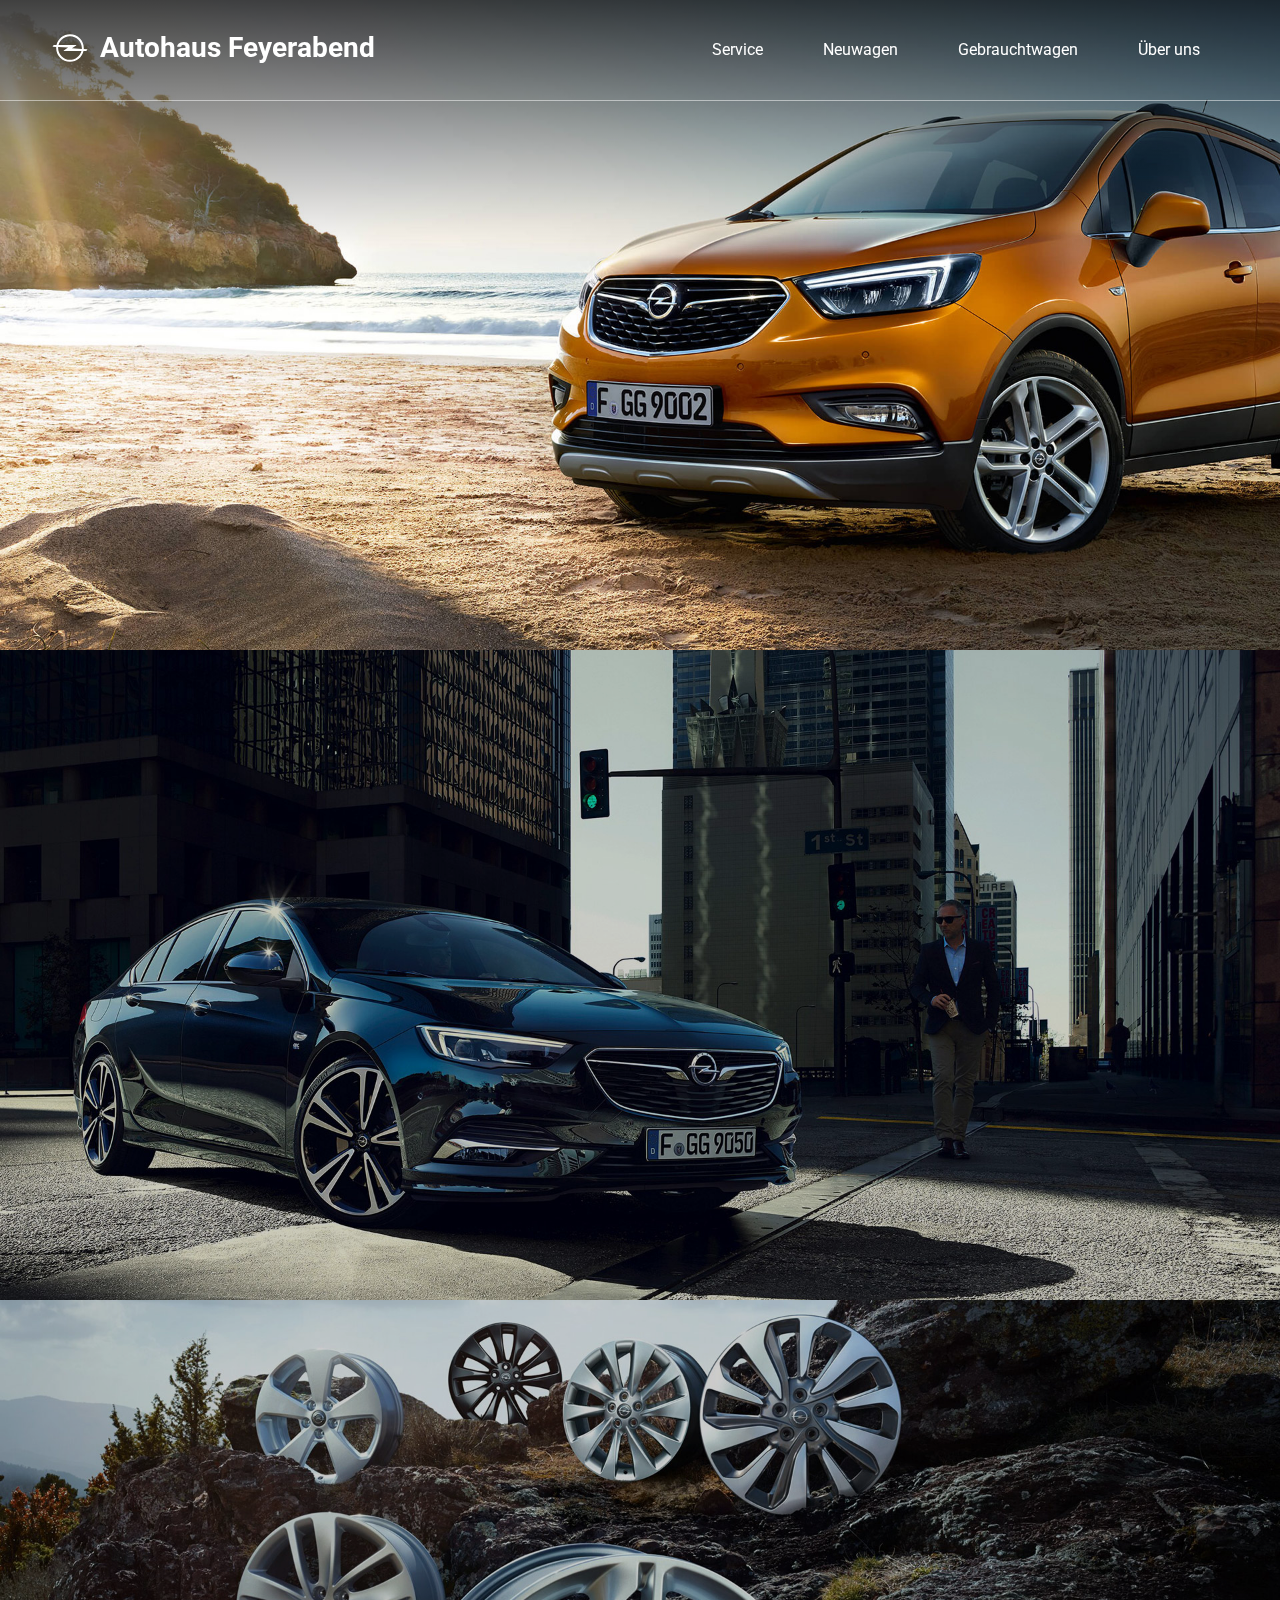
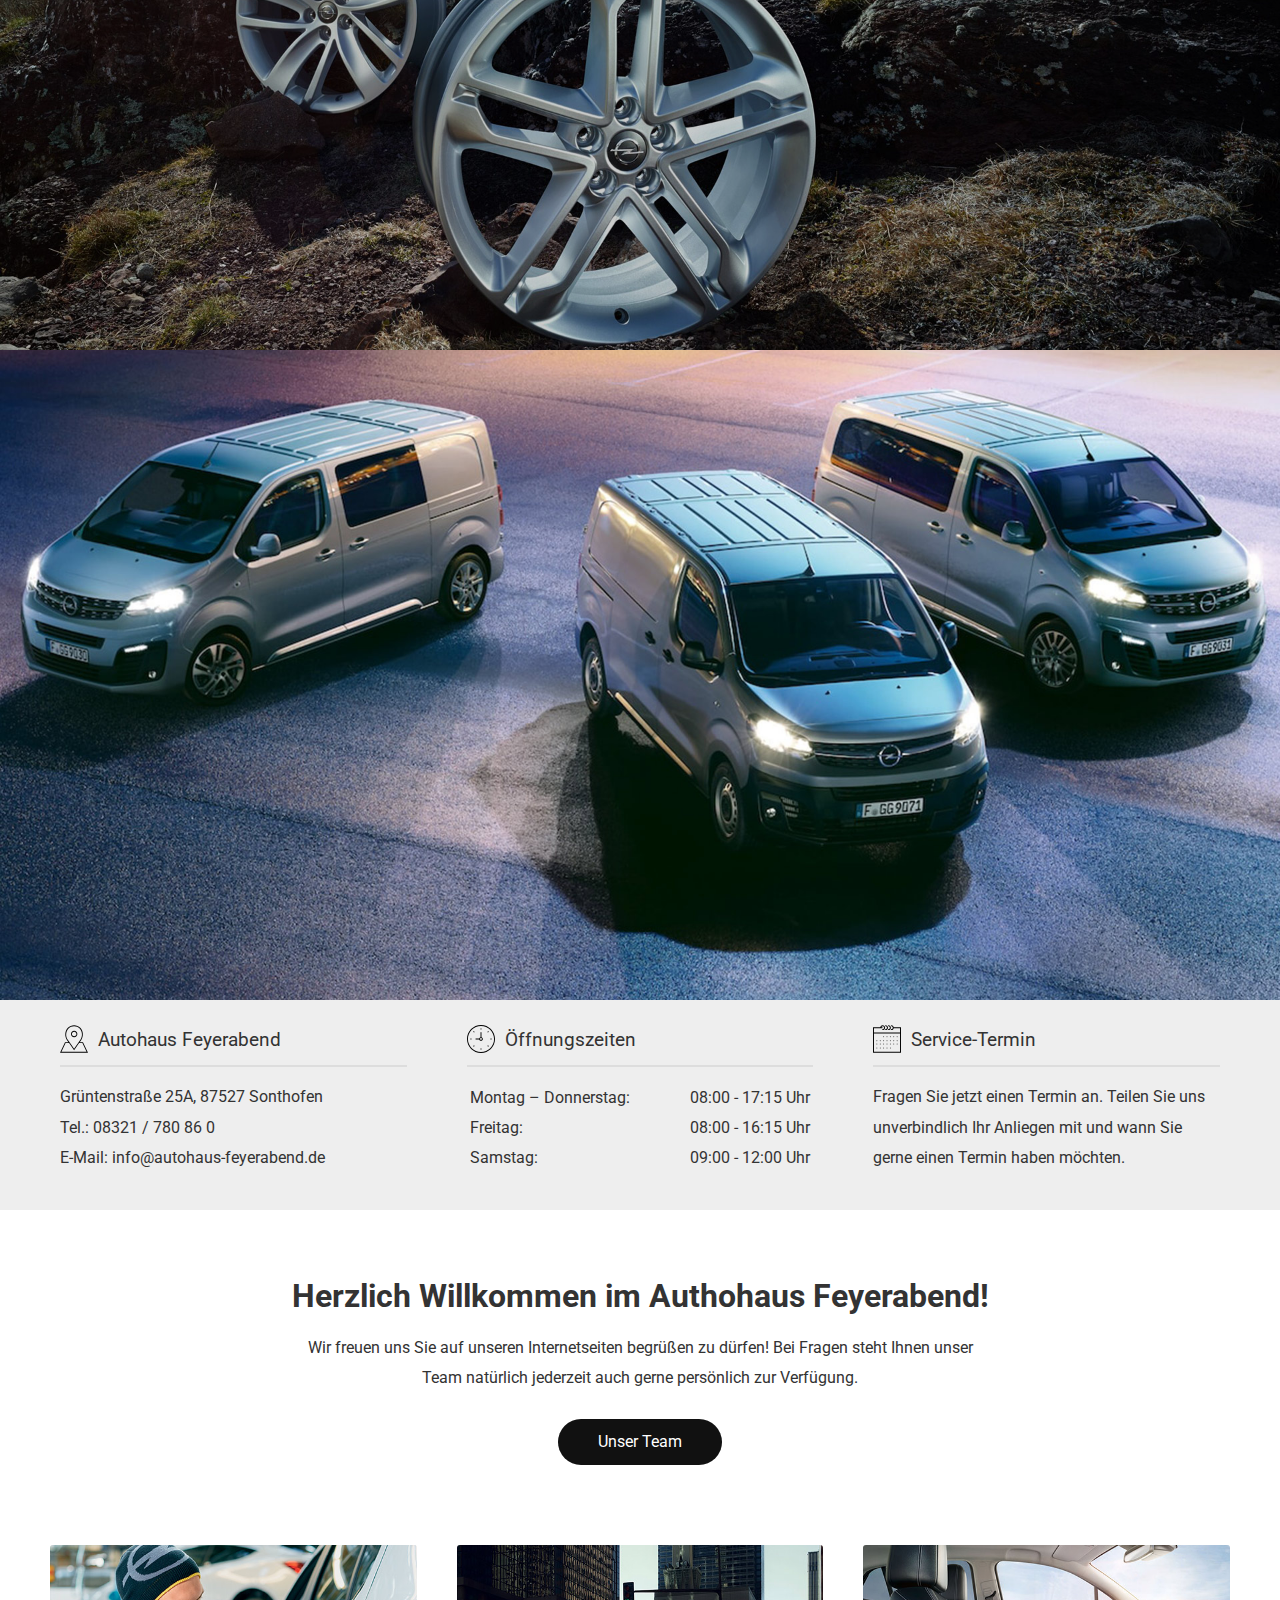
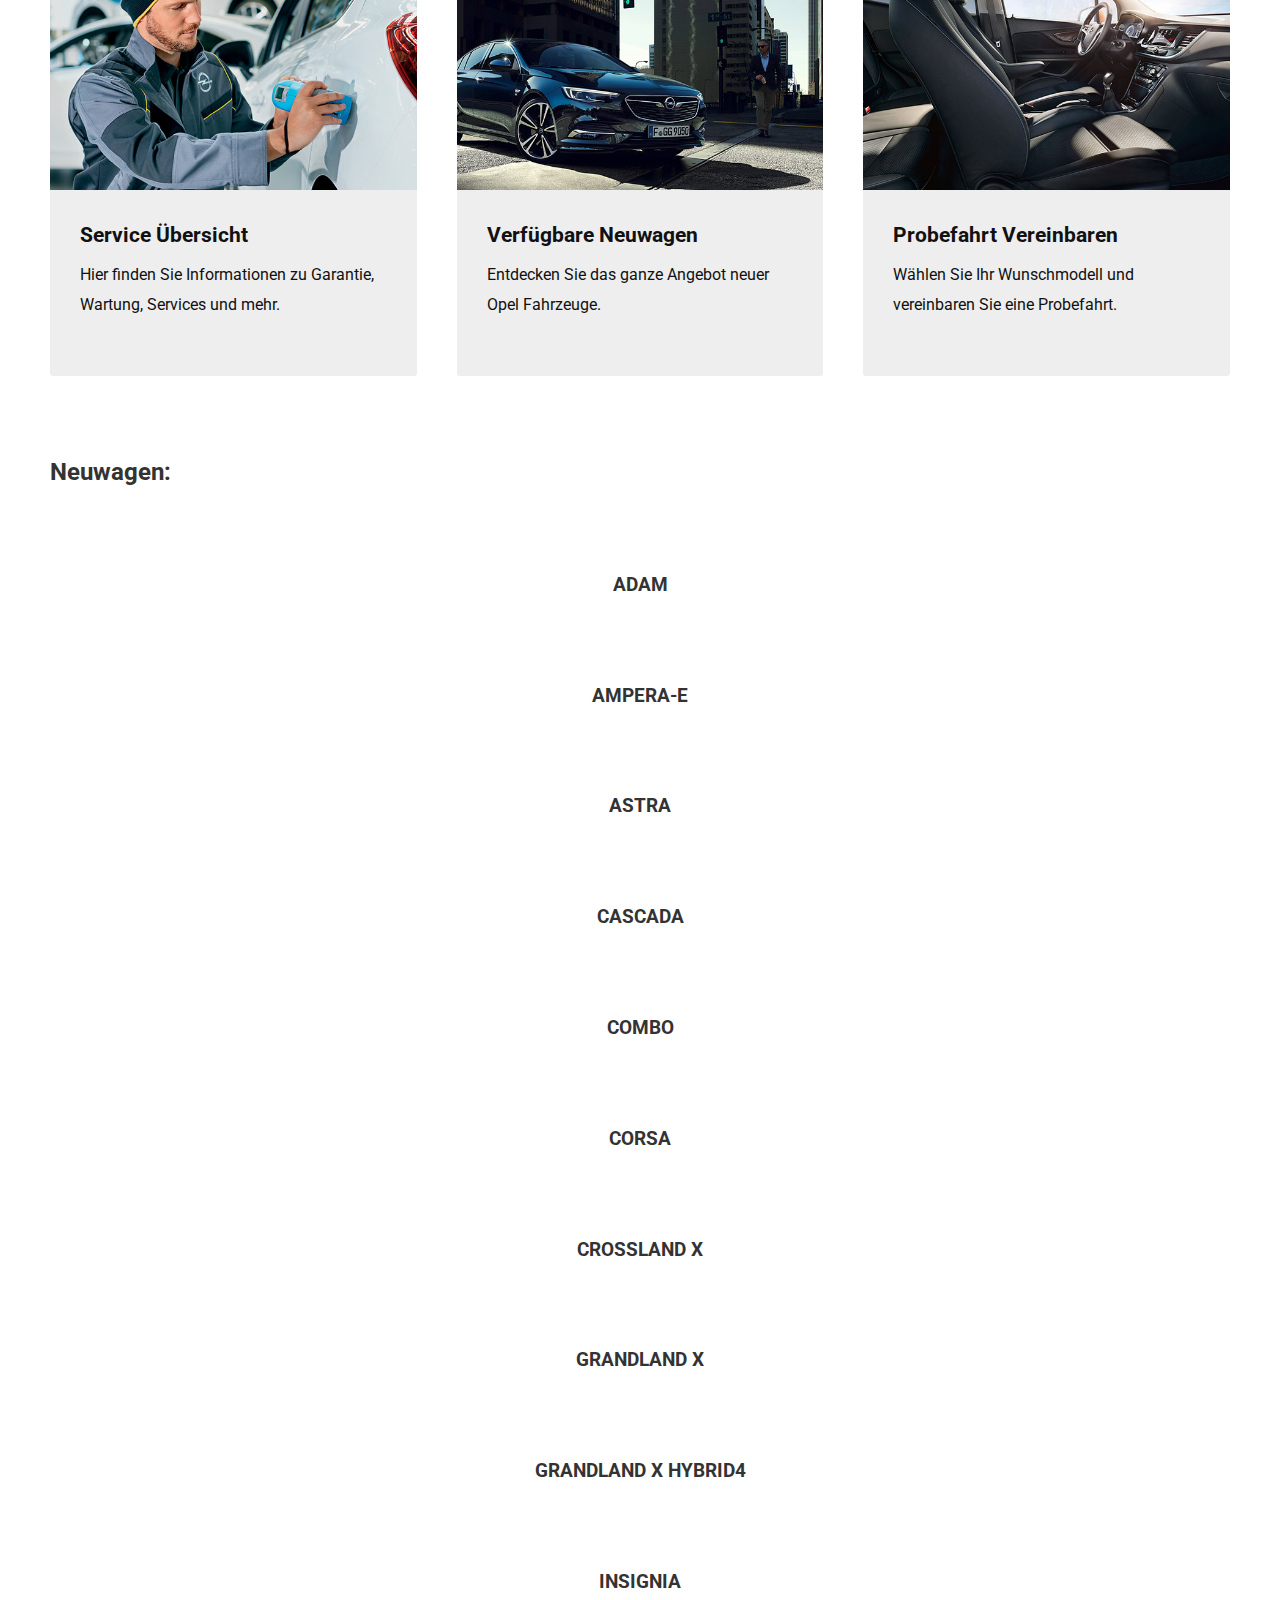
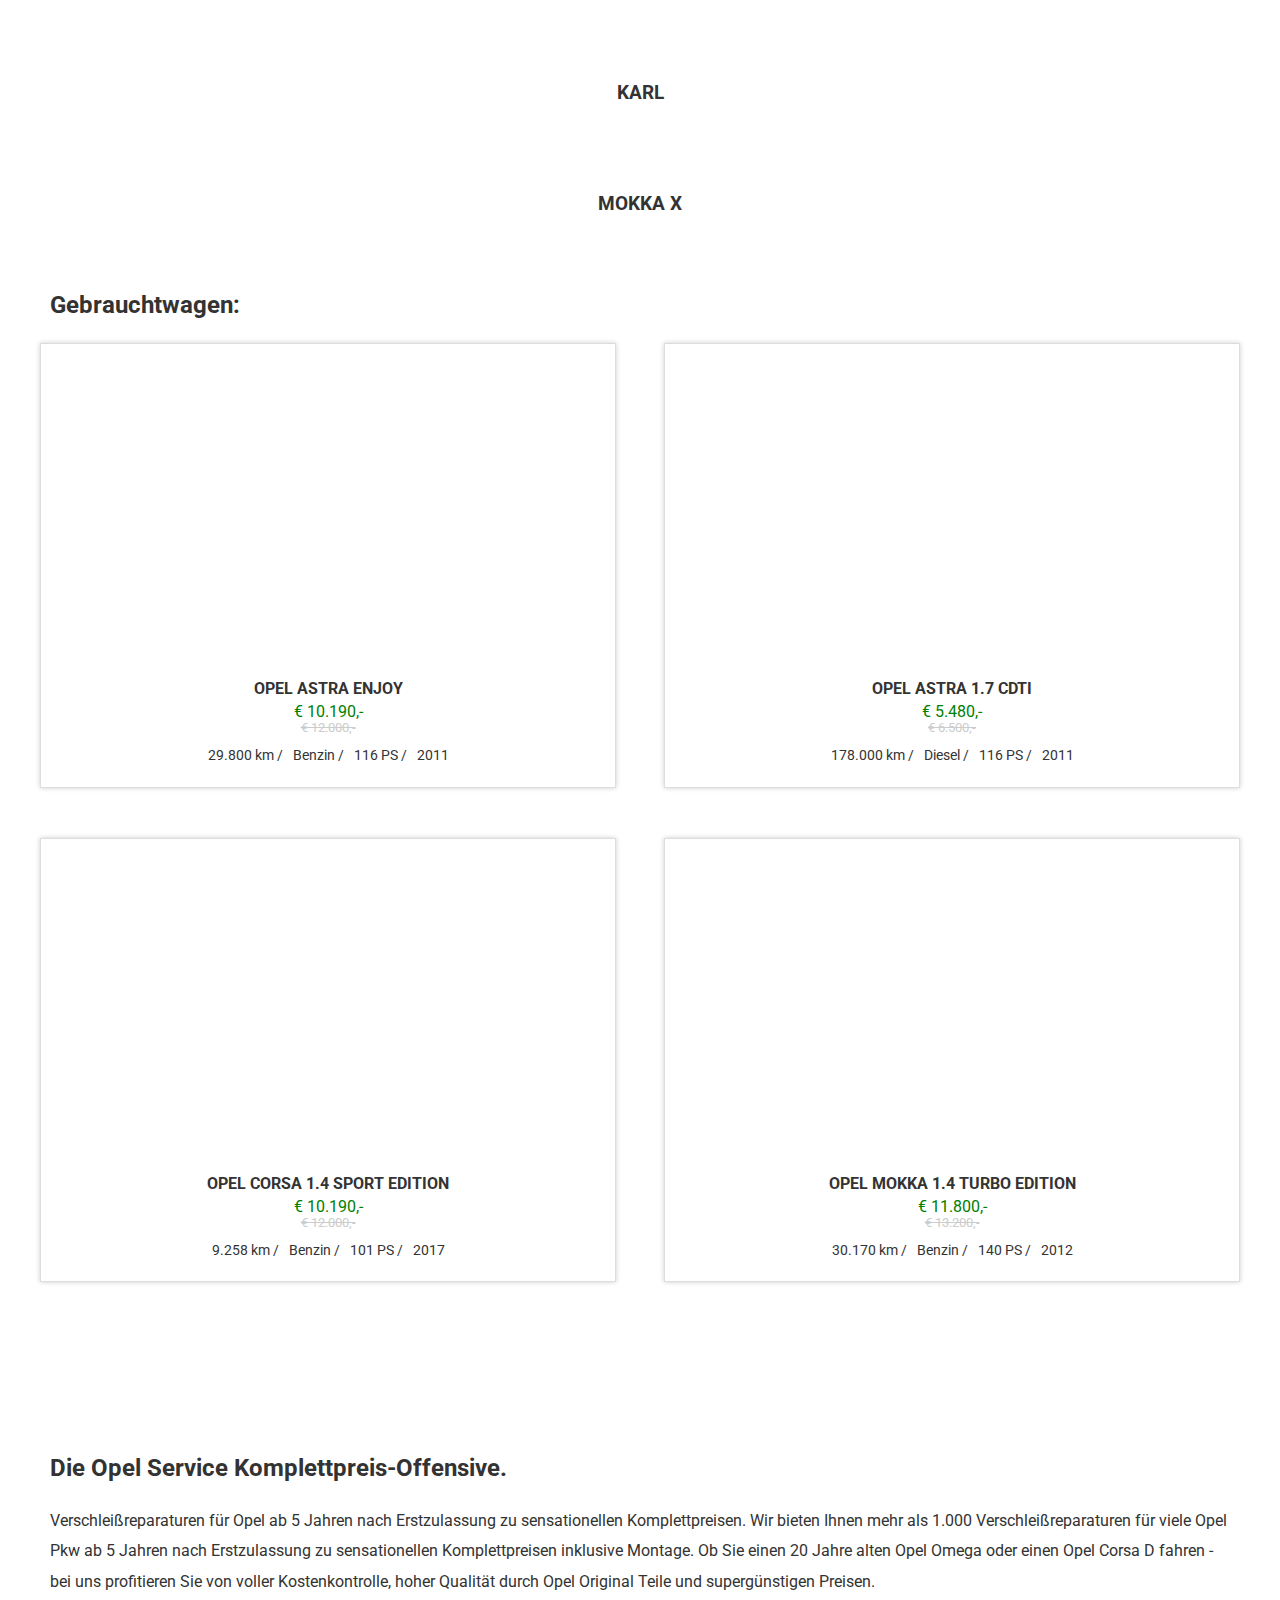
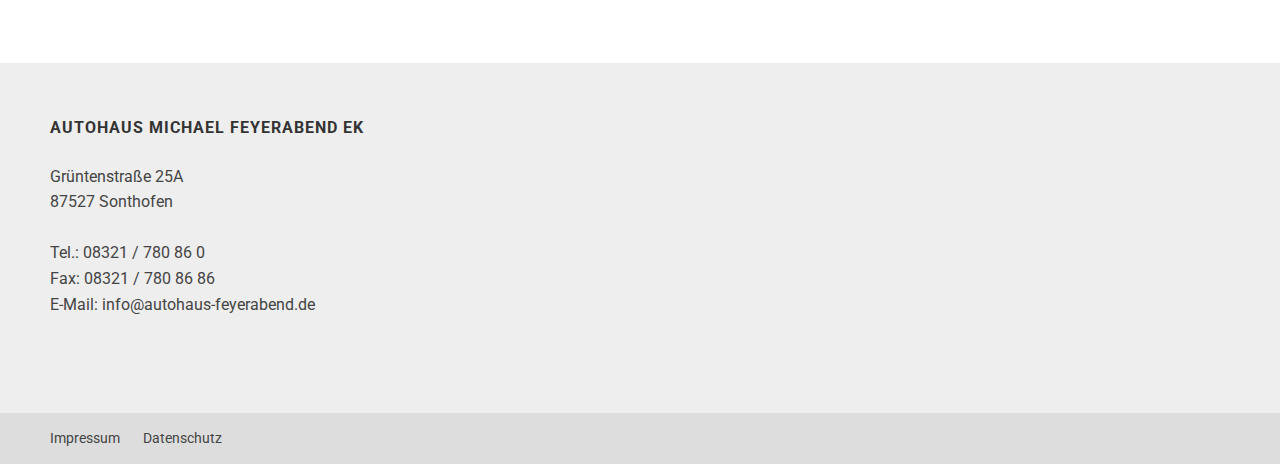
==== commit d8ed5d75: "files" ====
--- a/03/index.html
+++ b/03/index.html
@@ -187,7 +187,7 @@
 			<section class="cars new">
 				<div class="container">
 					<h2>Neuwagen:</h2>
-					<div class="slider" data-slick='{"slidesToShow": 4, "slidesToScroll": 4}'>
+					<div class="slider">
 						<div class="item">
 							<a href="#">
 								<img src="https://www.opel.de/content/dam/opel/germany/fahrzeuge/adam/bbc/my1950/DE_Opel_ADAM_120Jahre_MY1950_flyout_576x322.png" alt="">
--- a/03/css/styles.css
+++ b/03/css/styles.css
@@ -64,10 +64,6 @@
 body.scrolled header.main {
 	background: #fff;
 	border-bottom: 1px solid #ccc;
-}
-
-body.scrolled header.main a {
-	color: #666;
 }
 
 header.main a {
@@ -139,10 +135,6 @@
 	display: block;
 	line-height: 40px;
 	text-align: center;
-}
-
-body.scrolled header.main a:hover {
-	color: #000;
 }
 
 @media (min-width: 960px) {
@@ -183,6 +175,12 @@
 	header.main nav.main ul li a:hover:after {
 		transform: scale(1);
 	}
+	body.scrolled header.main a {
+		color: #666;
+	}
+	body.scrolled header.main a:hover {
+		color: #000;
+	}
 }
 
 @media (min-width: 1200px) {
@@ -319,7 +317,7 @@
 	.emotion {
 		padding-top: 75px;
 		padding-bottom: 50px;
-		background: #eee;
+		background: #fff;
 		text-align: center;
 	}
 	.emotion .text {
@@ -702,10 +700,18 @@
 	outline: 0 none;
 }
 
+.cars {
+	margin: 50px 0;
+}
 
 .cars .item {
 	text-align: center;
-	padding: 20px;
+}
+
+@media (min-width: 768px) {
+	.cars .item {
+		padding: 20px;
+	}
 }
 
 .cars .item * {
@@ -718,8 +724,10 @@
 	transition: all 0.25s ease-in-out;
 }
 
-.cars.new .item:hover img {
-	transform: scale(1.2);
+@media (min-width: 768px) {
+	.cars.new .item:hover img {
+		transform: scale(1.2);
+	}
 }
 
 .cars .item a {
@@ -728,8 +736,9 @@
 }
 
 .cars .item h3 {
-	font-size: 1.2em;
-	text-transform: uppercase;
+    font-size: 1.2em;
+    text-transform: uppercase;
+    margin: 10px 0 0;
 }
 
 .cars .slider {
@@ -739,7 +748,7 @@
 .cars .slick-prev,
 .cars .slick-next {
     position: absolute;
-    top: 50%;
+    top: 43%;
     cursor: pointer;
     width: 40px;
     height: 40px;
@@ -793,22 +802,16 @@
 	background: #f7d900;
 }
 
-.cars.used .row {
-	display: flex;
-	margin-left: -10px;
-	margin-right: -10px;
-}
-
 .cars.used .item {
-	width: 25%;
-	margin: 10px;
 	padding: 0;
-	box-shadow: 0 0 5px rgba(0,0,0,0.2);
+	margin-bottom: 50px;
+	border: 1px solid #ddd;
 }
 
 .cars.used .item header {
 	overflow: hidden;
 	min-height: 200px;
+	min-height: 50vw;
 	background-size: cover;
 	background-repeat: no-repeat;
 	background-position: center;
@@ -828,9 +831,6 @@
 }
 
 .cars.used .item ul {
-	display: flex;
-	align-items: center;
-	justify-content: center;
 	margin: 0;
 	padding: 0;
 }
@@ -856,6 +856,39 @@
 
 .cars.used .item .price span {
 	display: block;
+}
+
+@media (min-width: 768px) {
+	.cars.used .row {
+		display: flex;
+		flex-wrap: wrap;
+		align-items: center;
+    	justify-content: space-between;
+		margin-left: -10px;
+		margin-right: -10px;
+	}
+	.cars.used .item {
+		width: 48%;
+		padding: 0;
+		box-shadow: 0 0 5px rgba(0,0,0,0.2);
+	}
+	.cars.used .item header {
+		min-height: 25vw;
+	}
+	.cars.used .item ul {
+		display: flex;
+		align-items: center;
+		justify-content: center;
+	}
+}
+
+@media (min-width: 1400px) {
+	.cars.used .item {
+		width: 24%;
+	}
+	.cars.used .item header {
+		min-height: 200px;
+	}
 }
 
 footer.top {
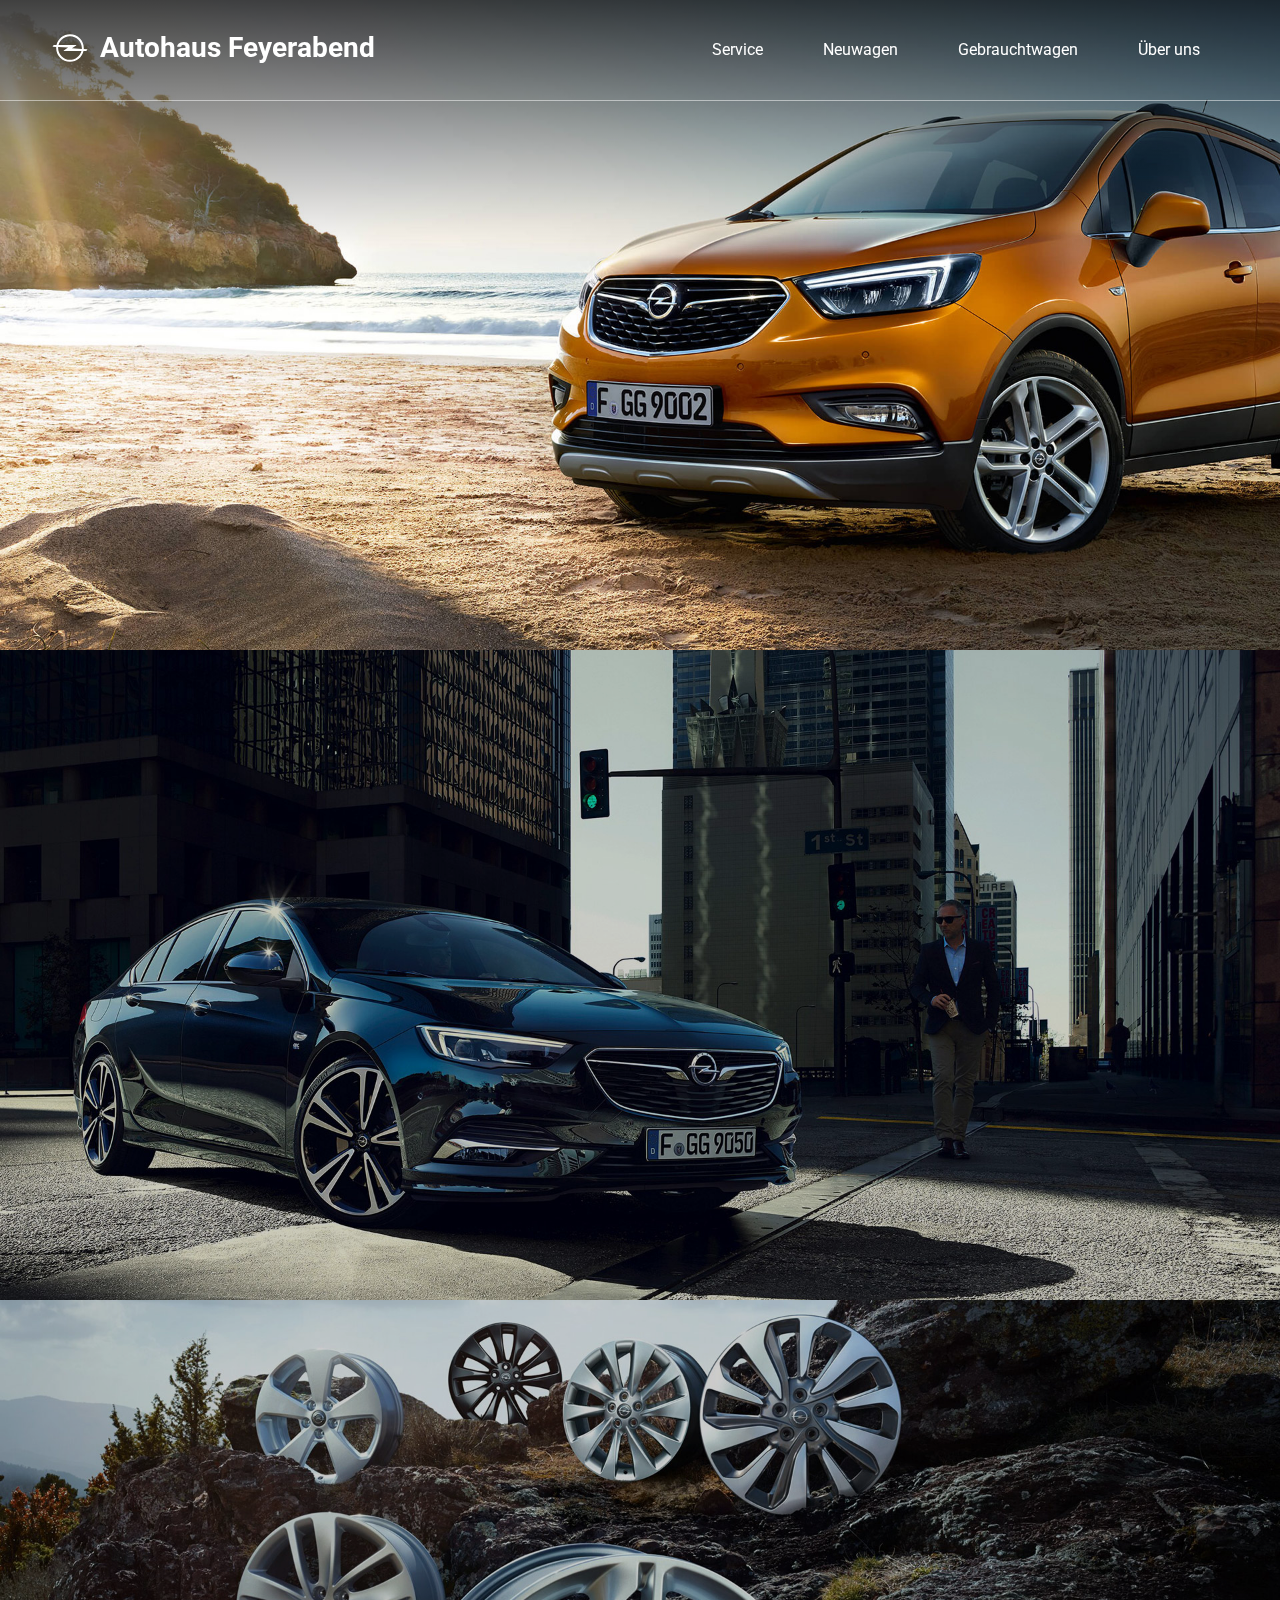
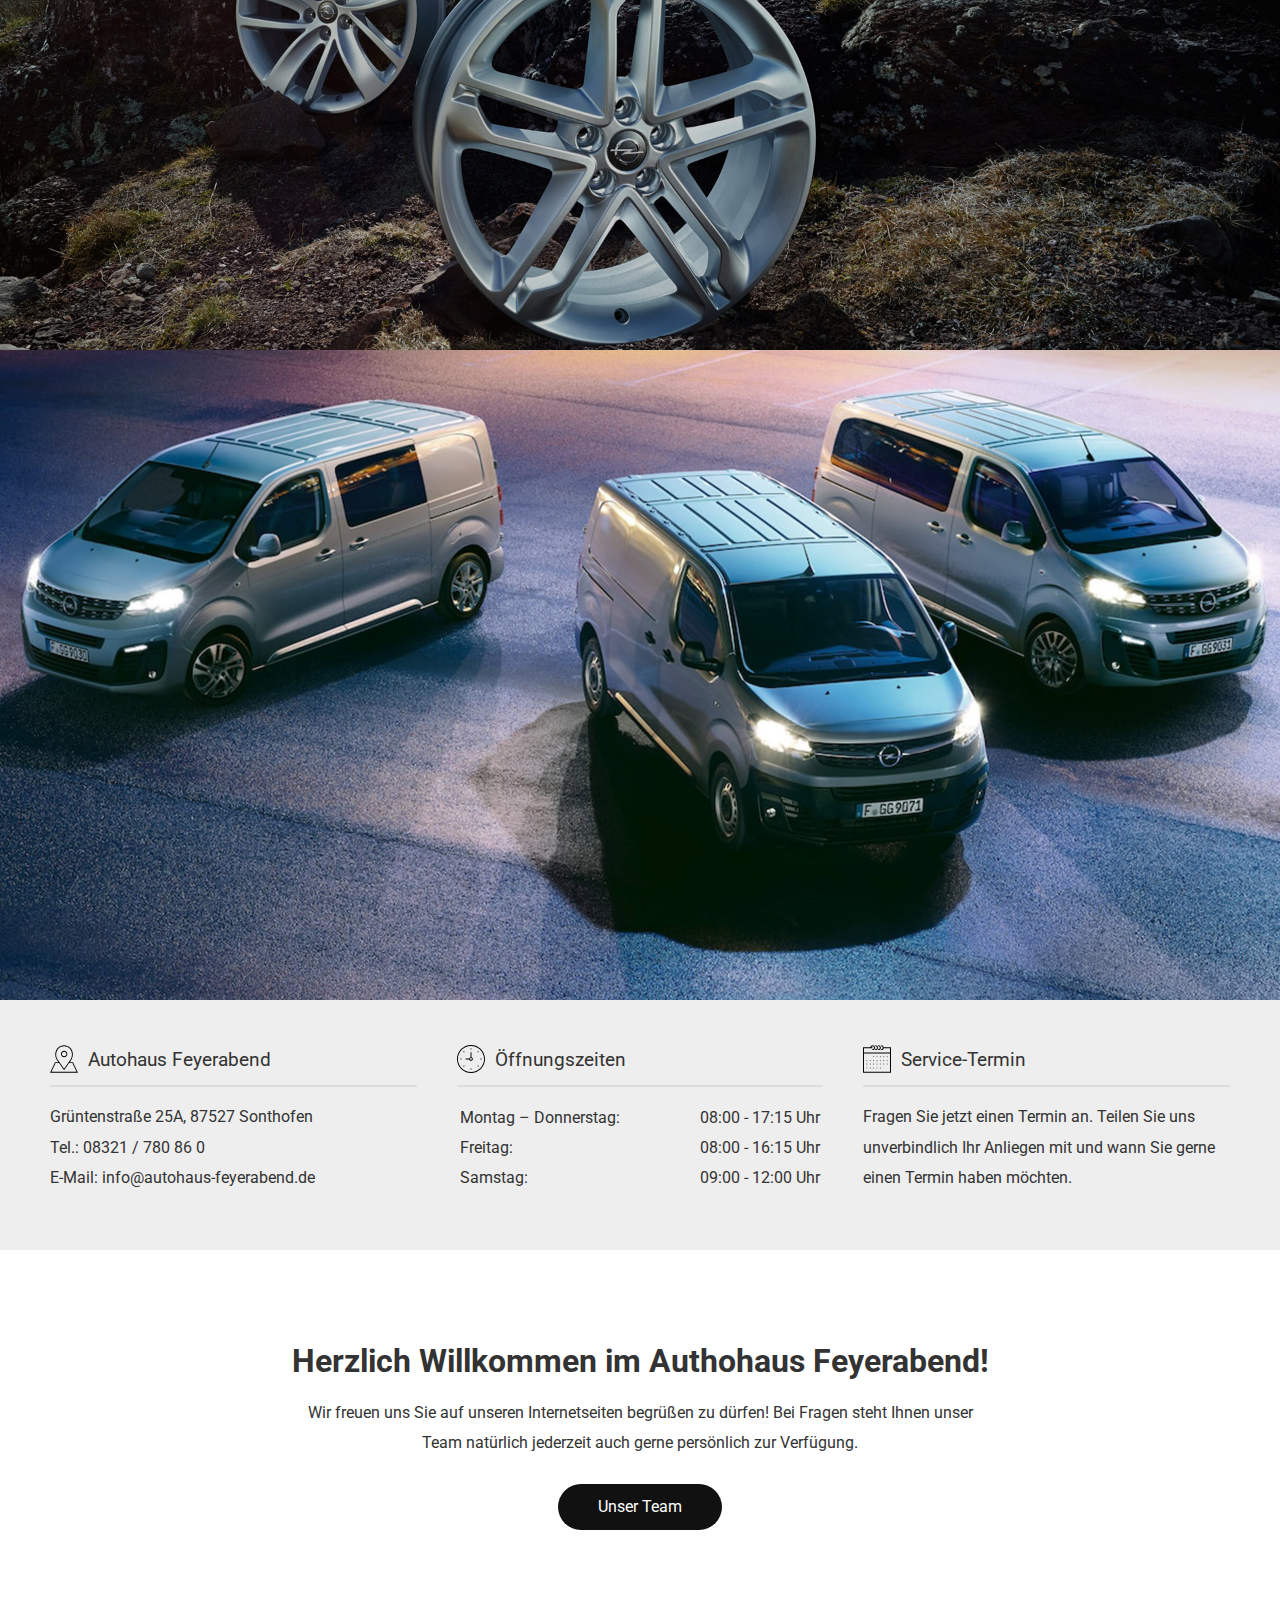
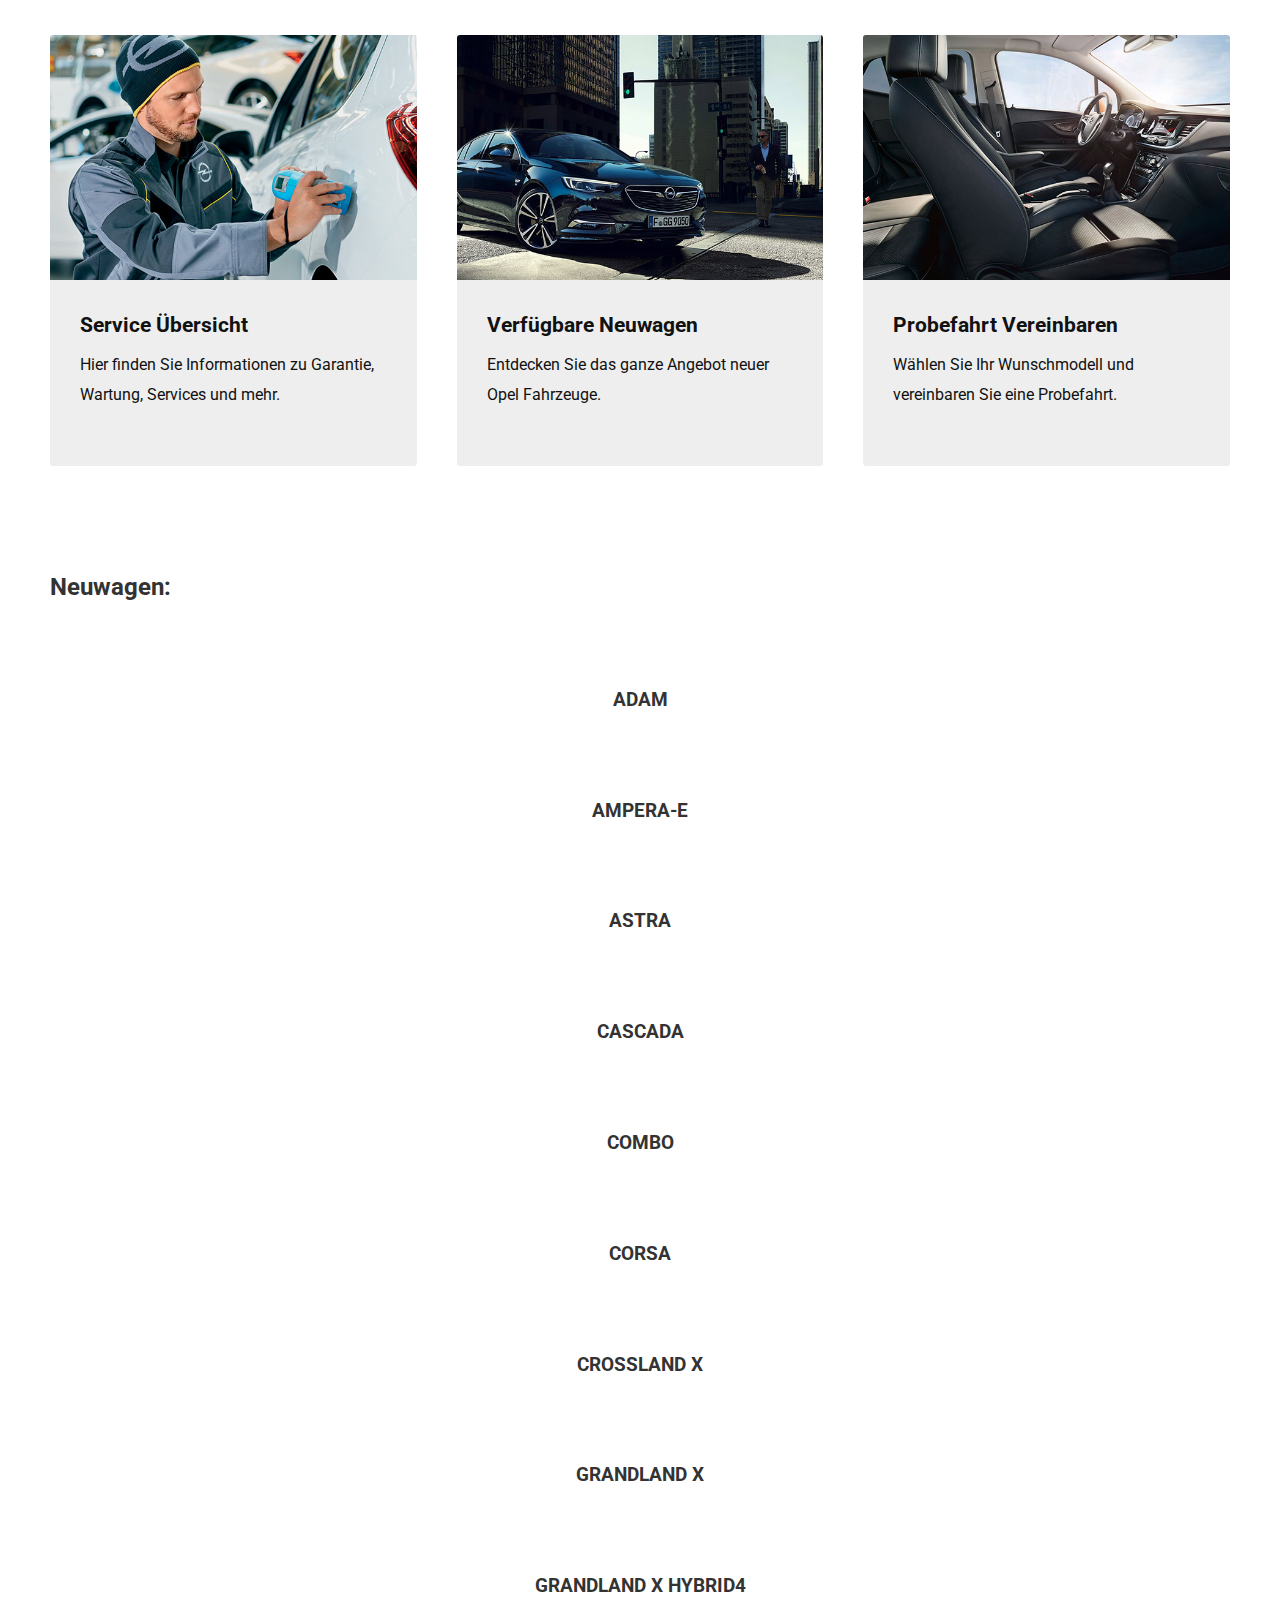
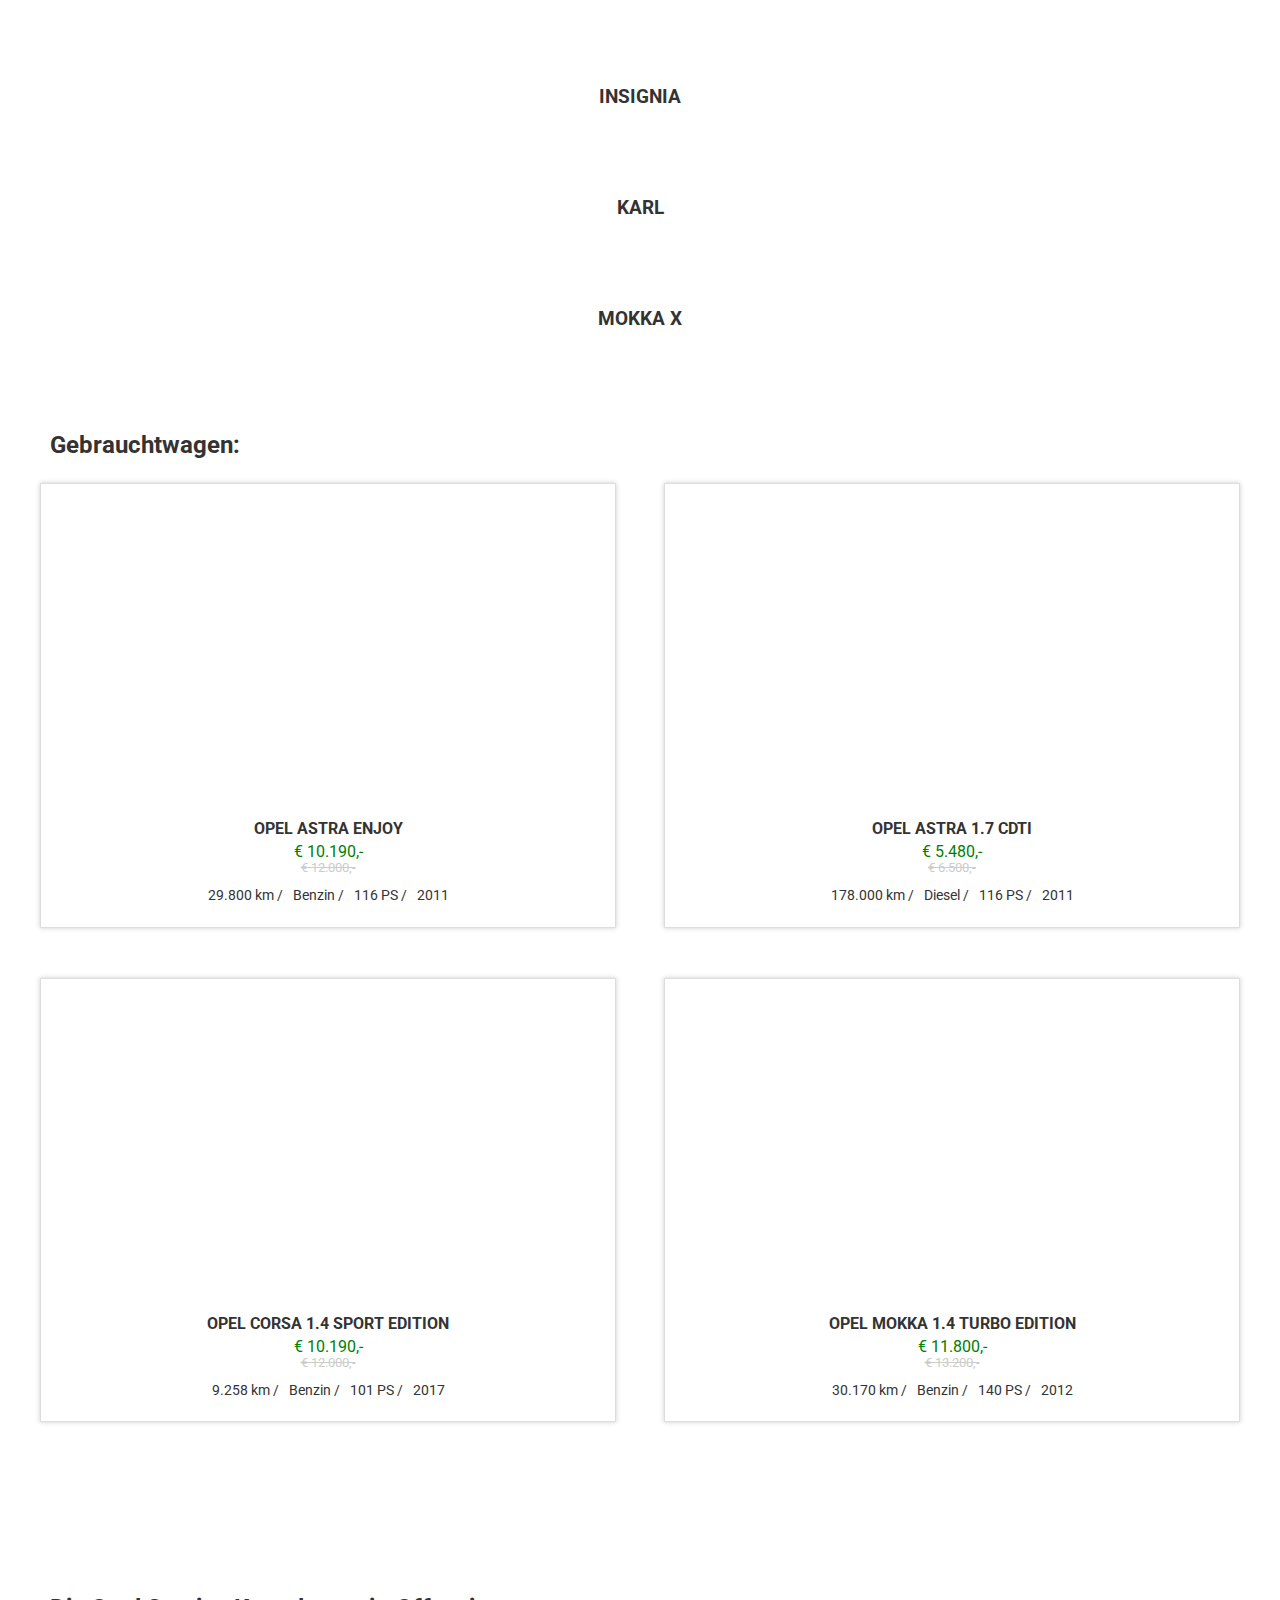
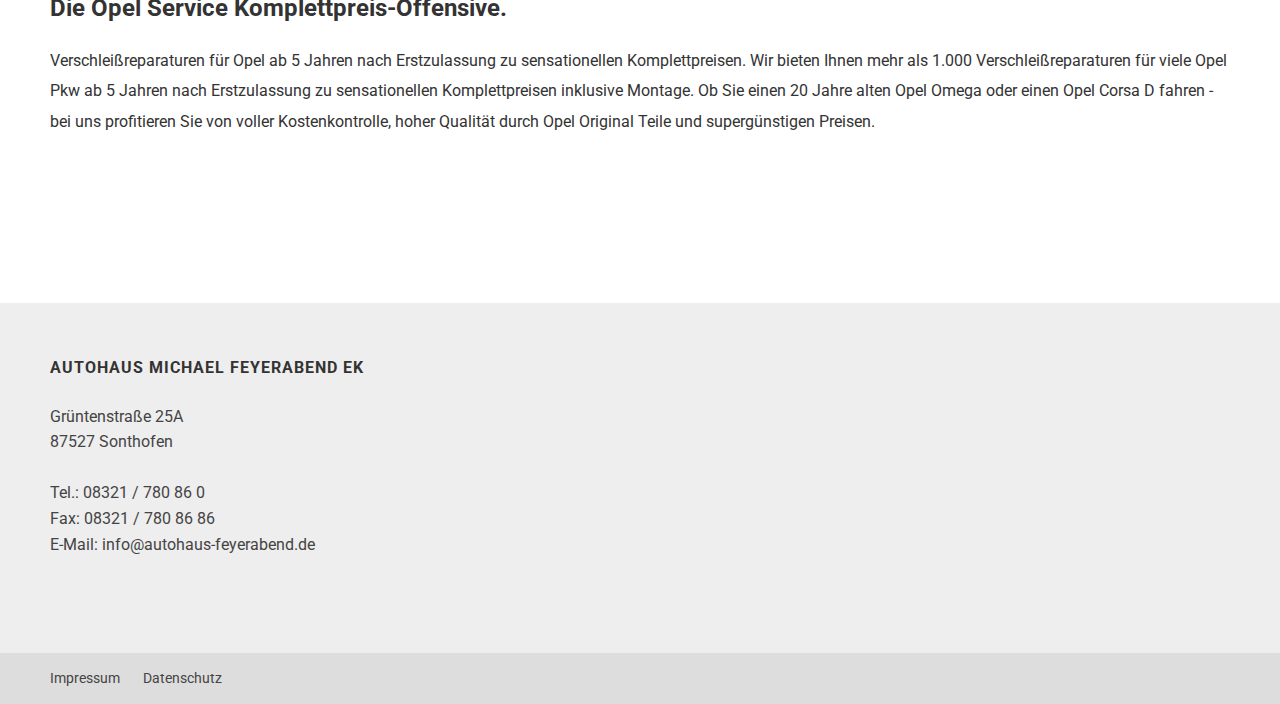
==== commit 3a7de459: "files" ====
--- a/03/index.html
+++ b/03/index.html
@@ -13,7 +13,7 @@
 	<body class="preload">
 		<header class="main">
 			<div class="container">
-				<a href="#" class="logo">
+				<a href="" class="logo">
 					<span class="icon">
 						<?xml version="1.0" encoding="UTF-8" standalone="no"?>
 						<svg xmlns:dc="http://purl.org/dc/elements/1.1/" xmlns:cc="http://creativecommons.org/ns#" xmlns:rdf="http://www.w3.org/1999/02/22-rdf-syntax-ns#" xmlns:svg="http://www.w3.org/2000/svg" xmlns="http://www.w3.org/2000/svg" version="1.1" id="svg6602" viewBox="0 0 667.50621 542.5197" height="153.11111mm" width="188.38509mm">
@@ -60,33 +60,41 @@
 				<div class="slide">
 					<img src="img/emotion/slide-05.jpg" alt="Opel">
 					<div class="text">
-						<h2>Der neue Mokka X</h2>
-						<p>Alles für den Abenteurer.</p>
-						<a href="#" class="button">Jetzt bestellbar!</a>
+						<div class="container">
+							<h2>Der neue Mokka X</h2>
+							<p>Alles für den Abenteurer.</p>
+							<a href="#" class="button">Jetzt bestellbar!</a>
+						</div>
 					</div>
 				</div>
 				<div class="slide shadow">
 					<img src="img/emotion/slide-07.jpg" alt="Opel">
-					<div class="text white far-right">
-						<h2>SOUVERÄNER AUFTRITT</h2>
-						<p>Der Insignia vereint Eleganz und Dynamik.</p>
-						<a href="#" class="button">Jetzt bestellbar!</a>
+					<div class="text white tr">
+						<div class="container">
+							<h2>SOUVERÄNER AUFTRITT</h2>
+							<p>Der Insignia vereint Eleganz und Dynamik.</p>
+							<a href="#" class="button">Jetzt bestellbar!</a>
+						</div>
 					</div>
 				</div>
 				<div class="slide shadow">
 					<img src="img/emotion/slide-06.jpg" alt="Opel">
-					<div class="text white far-right">
-						<h2>RÄDER</h2>
-						<p>Individualisieren Sie Ihren Opel mit attraktiven Leichtmetallrädern</p>
-						<a href="#" class="button">Jetzt bestellbar!</a>
+					<div class="text white">
+						<div class="container">
+							<h2>RÄDER</h2>
+							<p>Individualisieren Sie Ihren Opel <br>mit attraktiven Leichtmetallrädern</p>
+							<a href="#" class="button">Jetzt bestellbar!</a>
+						</div>
 					</div>
 				</div>
 				<div class="slide">
 					<img src="img/emotion/slide-08.jpg" alt="Opel" >
-					<div class="text white bottom">
-						<h2>OPEL NUTZFAHRZEUGE</h2>
-						<p>Überzeugendes Design und exzellente Wirtschaftlichkeit.</p>
-						<a href="#" class="button">Jetzt bestellbar!</a>
+					<div class="text white">
+						<div class="container">
+							<h2>OPEL NUTZFAHRZEUGE</h2>
+							<p>Überzeugendes Design und exzellente Wirtschaftlichkeit.</p>
+							<a href="#" class="button">Jetzt bestellbar!</a>
+						</div>
 					</div>
 				</div>
 			</div>
--- a/03/css/styles.css
+++ b/03/css/styles.css
@@ -366,11 +366,13 @@
 		position: absolute;
 		z-index: 2;
 		bottom: 20%;
-		left: 5%;
 		opacity: 0;
 		transform: translateX(5%);
 		transition: all 0.5s ease-in-out 0.5s;
-		width: 50%;
+		width: 100%;
+	}
+	.emotion .text.tr {
+		text-align: right;
 	}
 	.emotion .text h2 {
 		text-transform: uppercase;
@@ -444,22 +446,7 @@
 
 @media (min-width: 1200px) {
 	.emotion .text {
-		bottom: 25%;
-		left: 5%;
-		width: 35%;
-	}
-	.emotion .text.right {
-		left: auto;
-		right: 5%;
-	}
-	.emotion .text.right {
-		left: auto;
-		right: 9.5%;
-	}
-	.emotion .text.far-right {
-		left: auto;
-		right: 1.5%;
-		bottom: 15%;
+
 	}
 	.emotion .text.bottom {
 		bottom: 15%;
@@ -579,15 +566,13 @@
 		margin-left: -20px;
 		margin-right: -20px;
 	}
-
 	.intro-top .col {
 		width: 33.333%;
-		padding: 0 30px;
 	}
 }
 
 .welcome {
-	padding: 50px 0;
+	padding: 75px 0;
 }
 
 .welcome .container {
@@ -791,7 +776,7 @@
 }
 
 .cars .slick-dots {
-	bottom: 0px;
+	bottom: -10px;
 }
 
 .cars .slick-dots li button {
@@ -800,6 +785,11 @@
 
 .cars .slick-dots li.slick-active button {
 	background: #f7d900;
+}
+
+.cars.new,
+.cars.used {
+	margin-top: 75px;
 }
 
 .cars.used .item {
@@ -893,6 +883,7 @@
 
 footer.top {
 	background: #eee;
+	margin-top: 100px;
 }
 
 footer.top h4 {
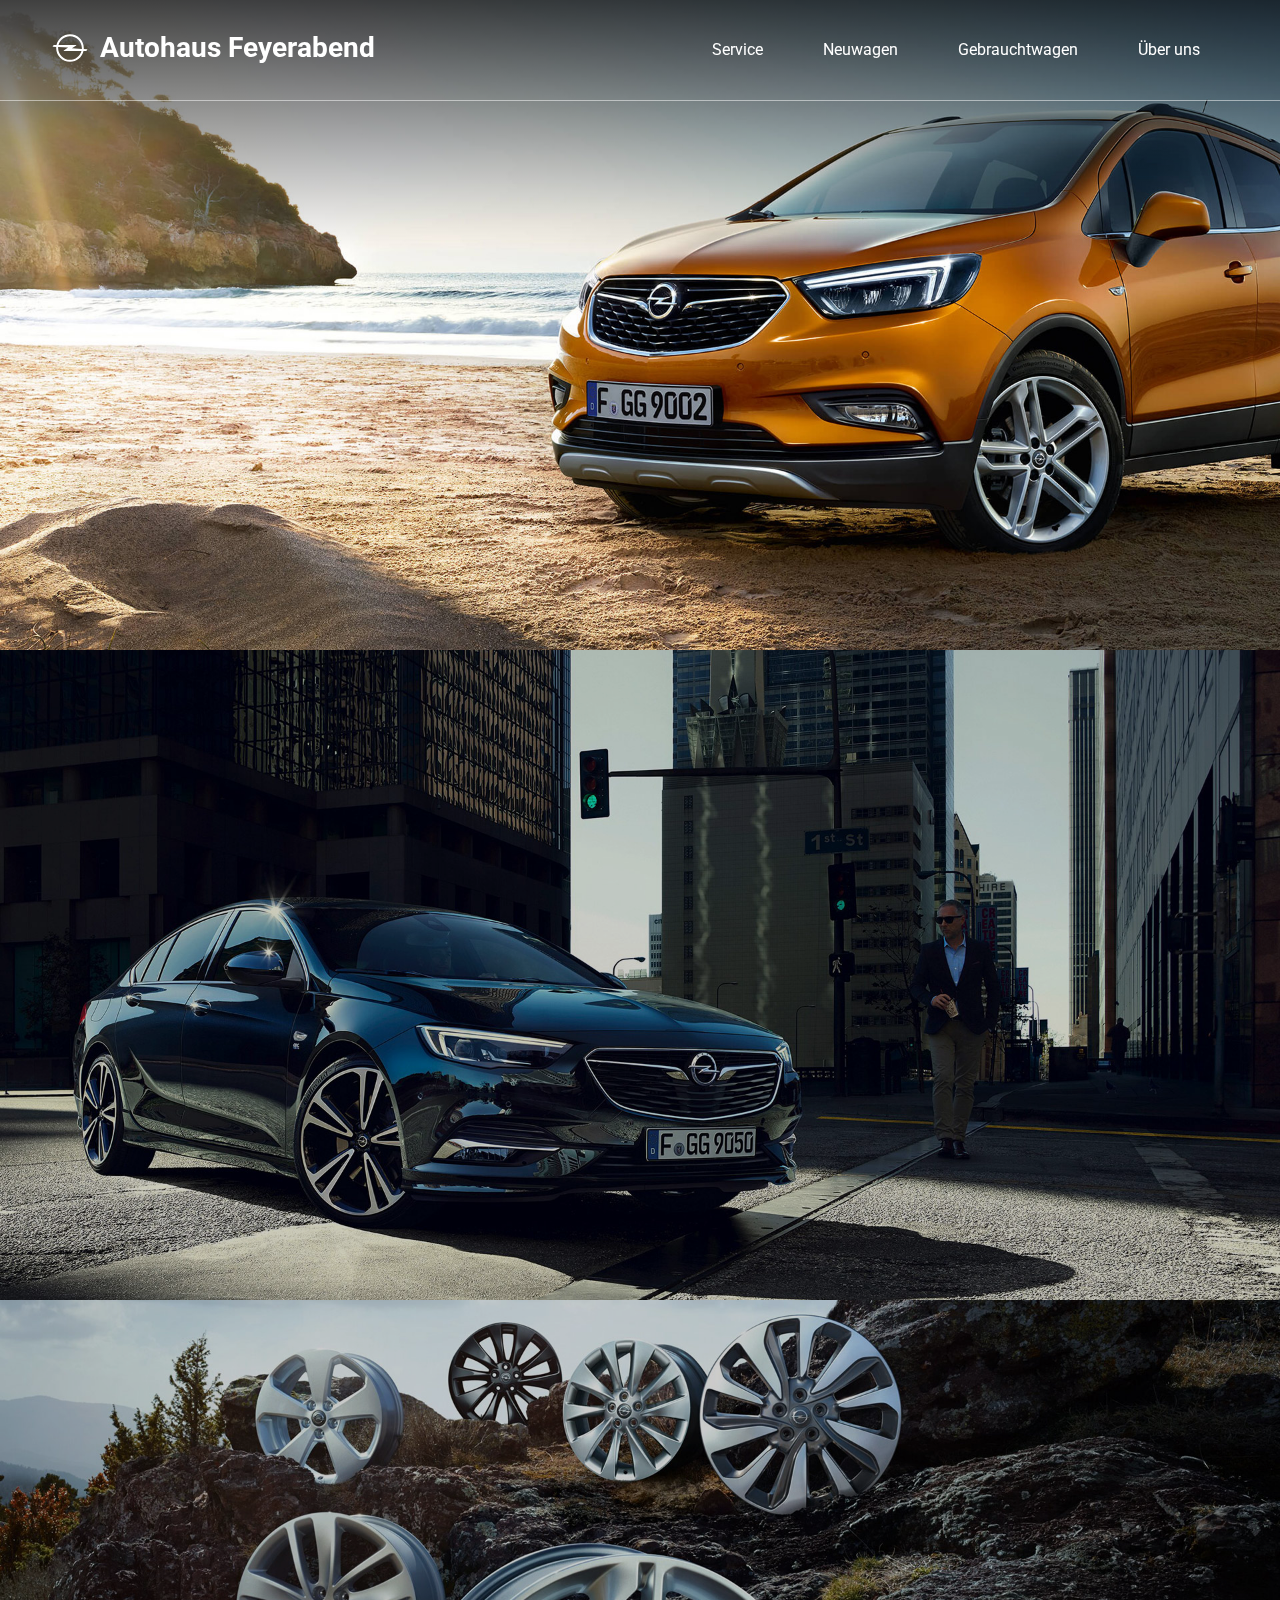
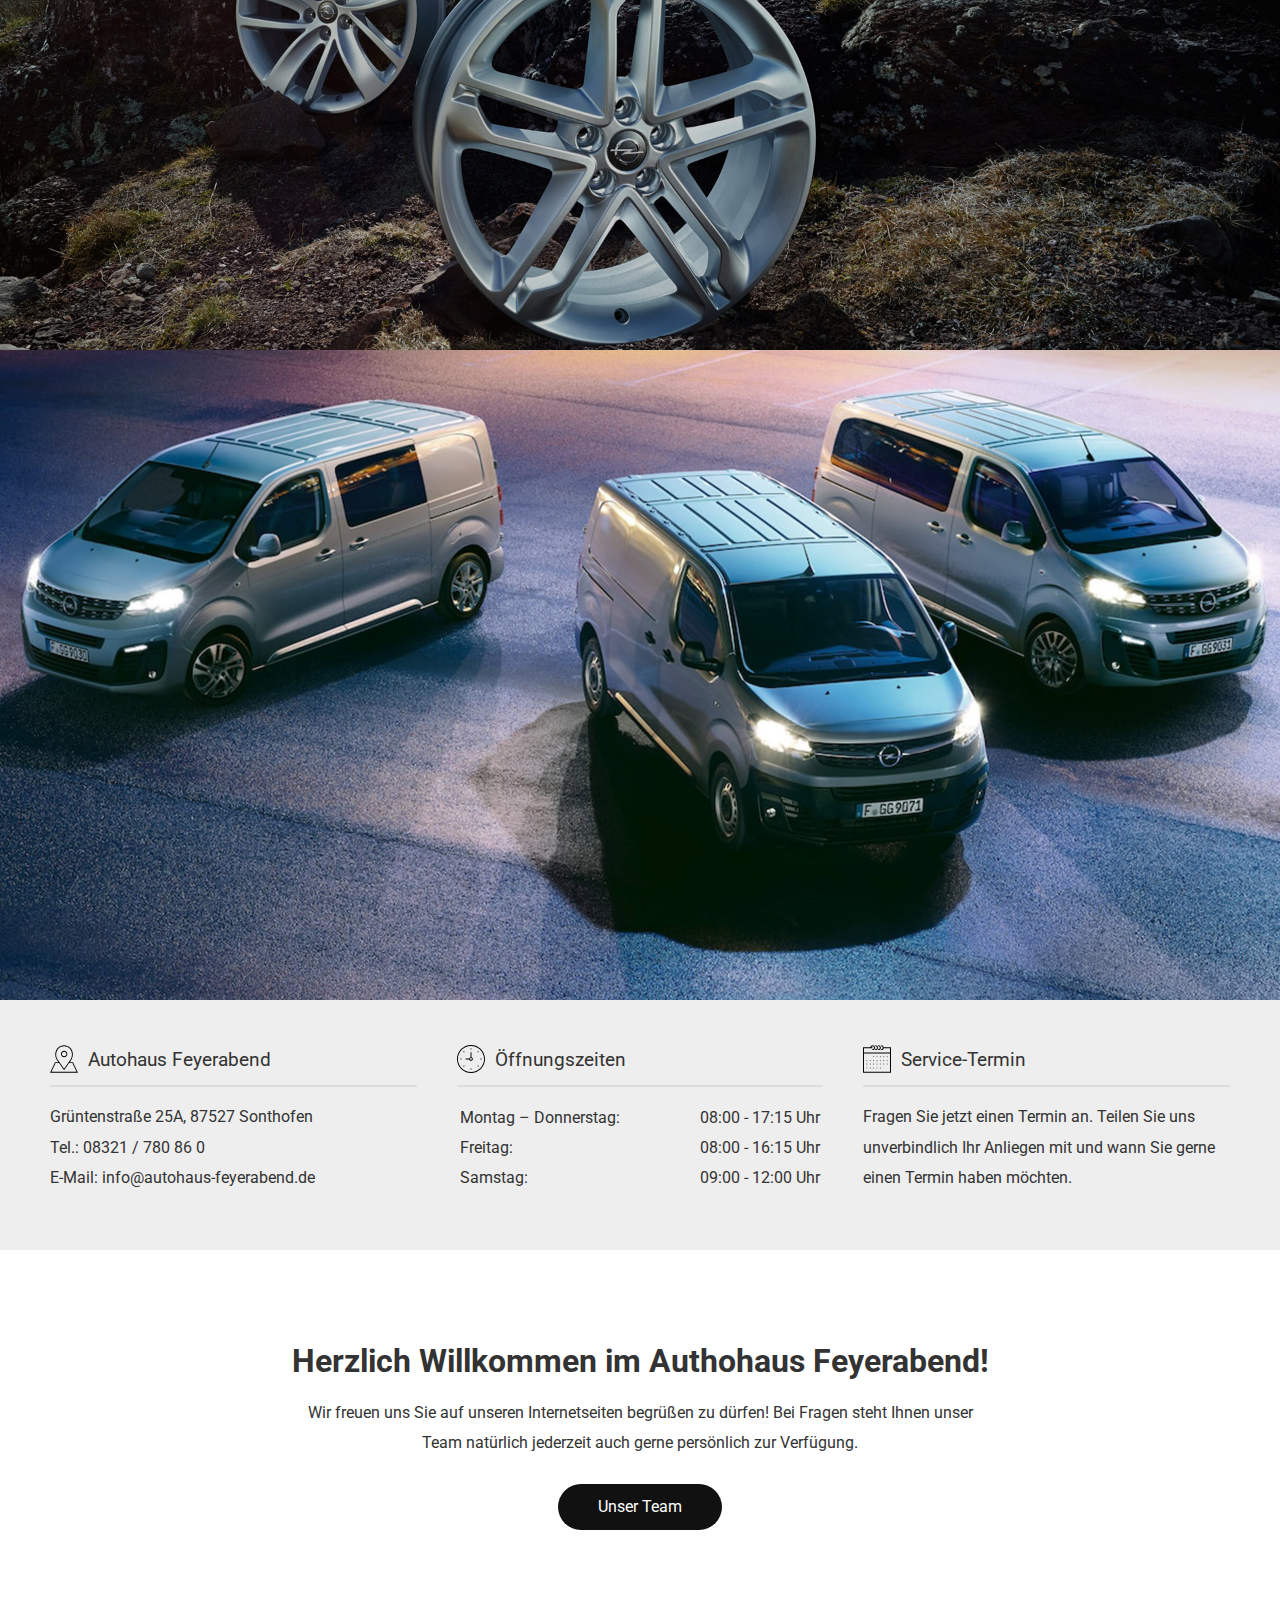
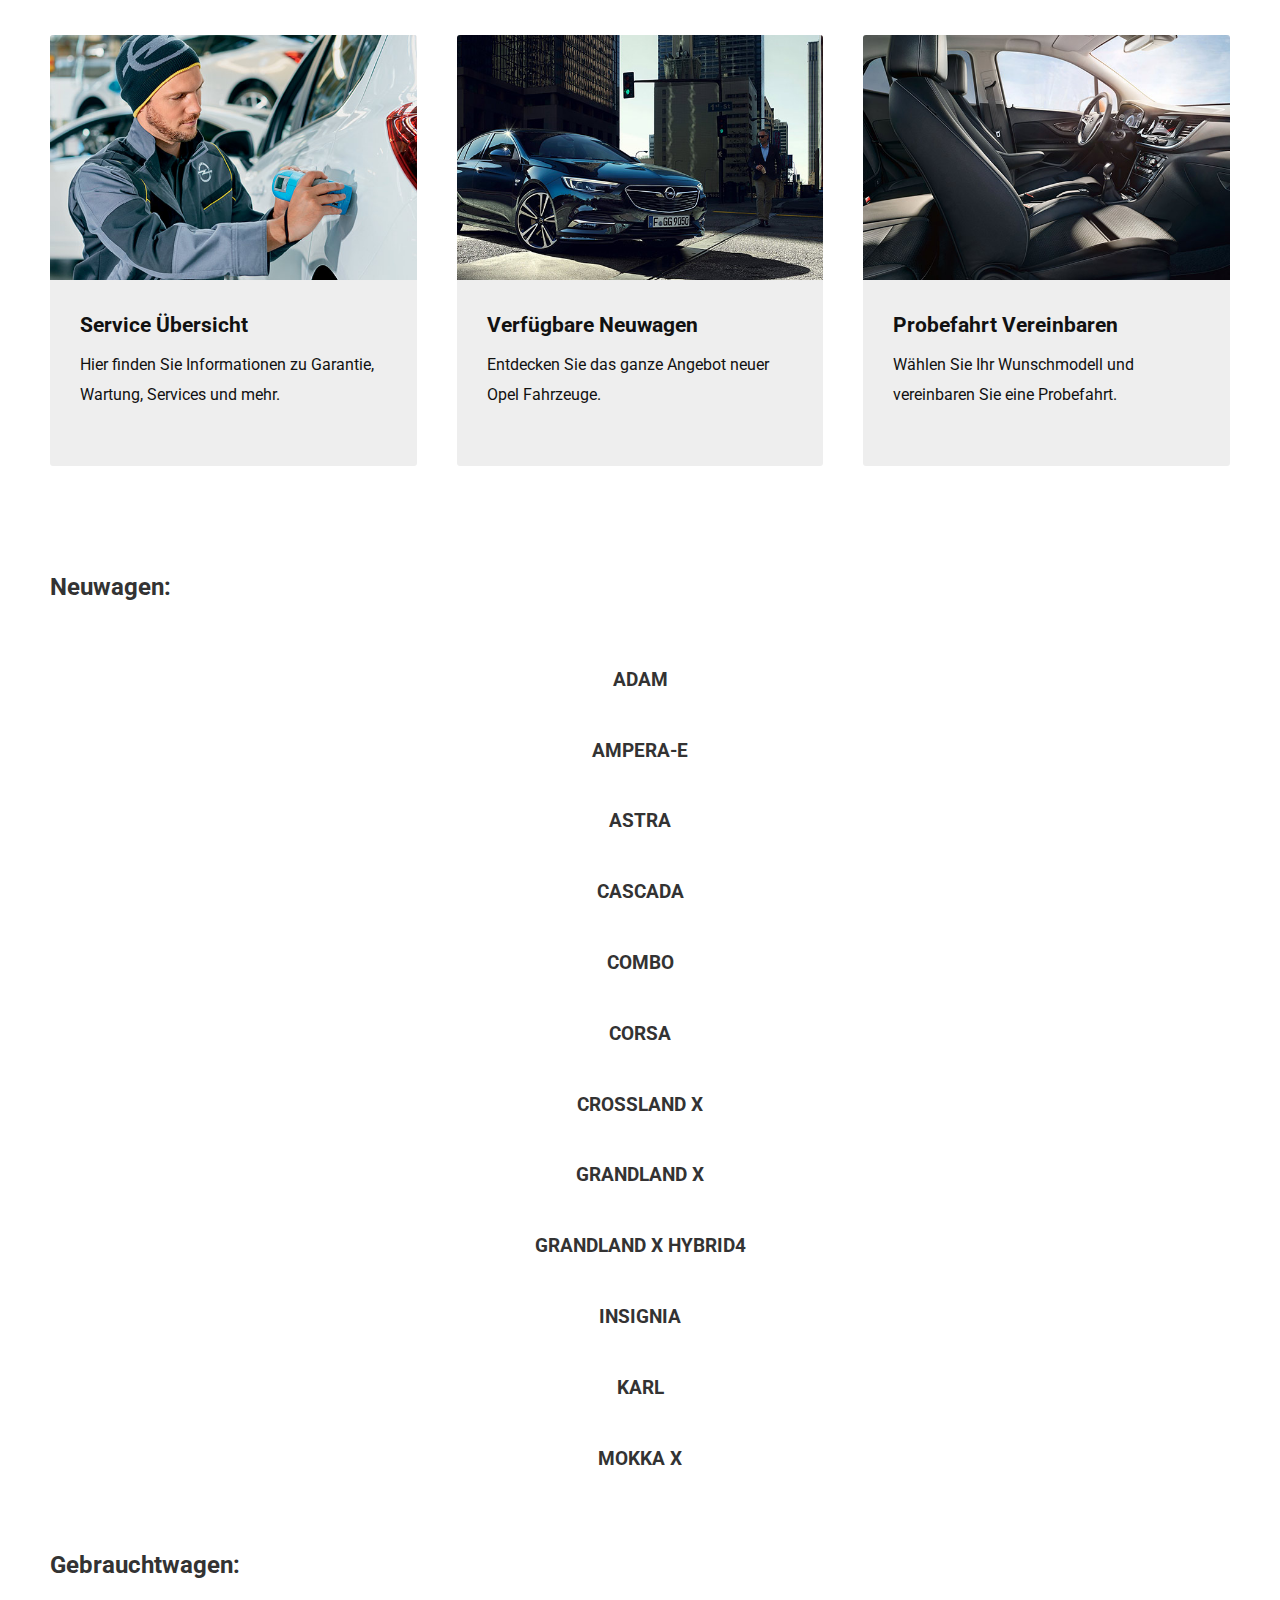
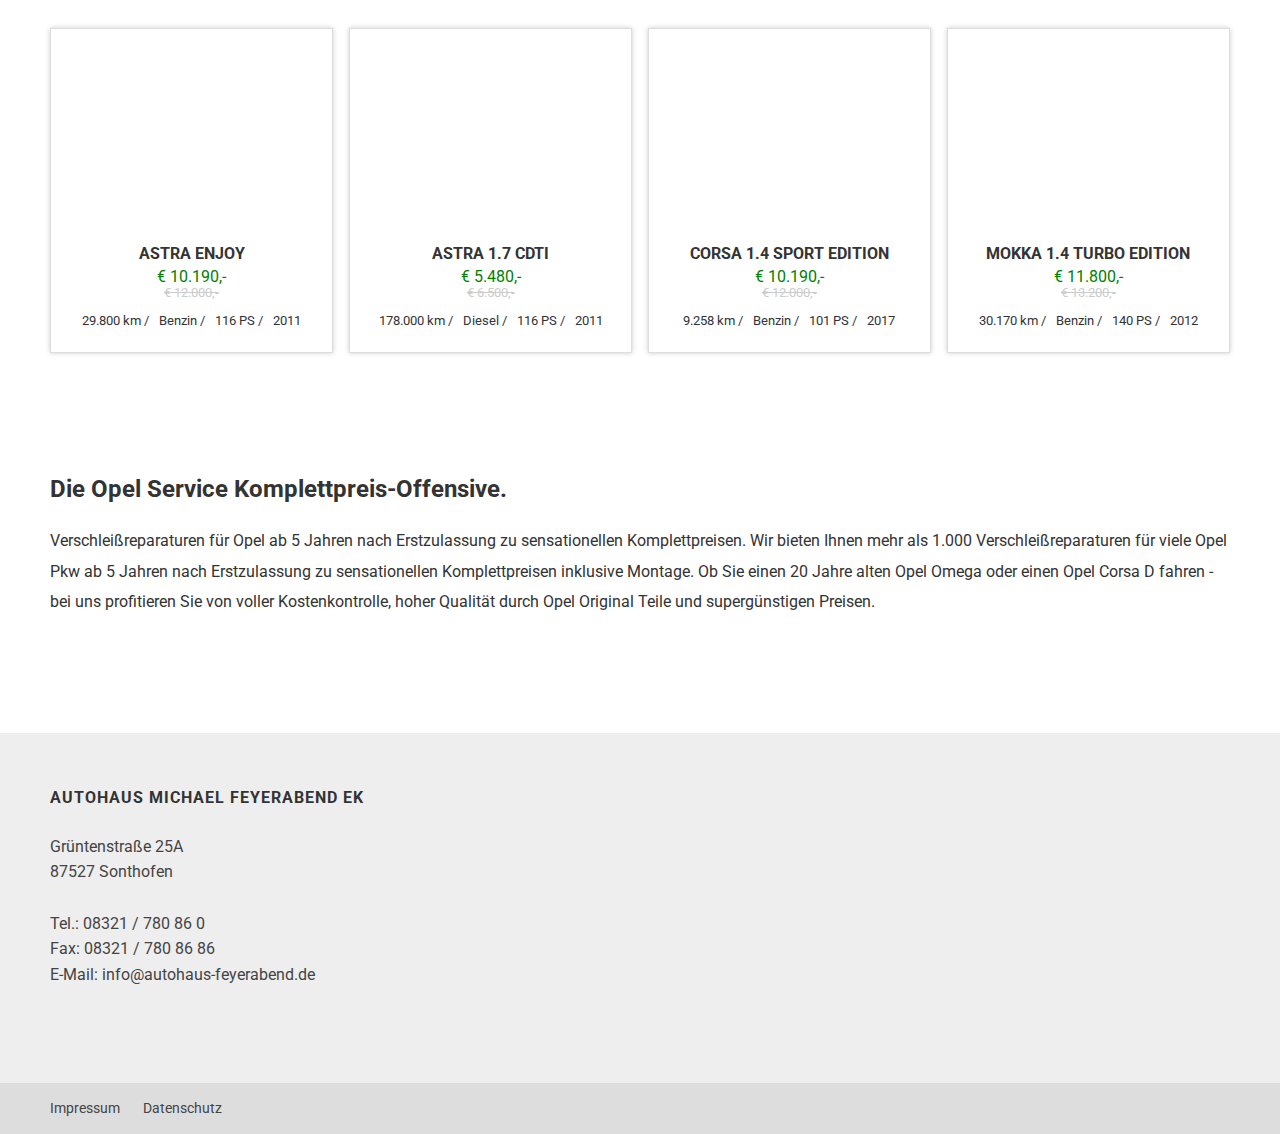
==== commit b7a740a2: "files" ====
--- a/03/index.html
+++ b/03/index.html
@@ -280,7 +280,7 @@
 								<header style="background-image: url(https://prod.pictures.autoscout24.net/listing-images/d662335a-a869-4fec-834d-f10509ff0cd5_8e10fde5-5bcf-4cff-90da-935543576240.jpg/640x480.jpg);">
 								</header>
 								<main>
-									<h3>Opel Astra Enjoy</h3>
+									<h3>Astra Enjoy</h3>
 									<span class="price">
 										<span class="final">€ 10.190,-</span>
 										<span class="old"><s>€ 12.000,-</s></span>
@@ -299,7 +299,7 @@
 								<header style="background-image: url(https://prod.pictures.autoscout24.net/listing-images/41e37617-26a5-44b0-94ee-7782b8af37cc_eaefc4f5-c6bc-4a3f-9484-ca8c849c983f.jpg/640x480.jpg);">
 								</header>
 								<main>
-									<h3>Opel Astra 1.7 CDTI</h3>
+									<h3>Astra 1.7 CDTI</h3>
 									<span class="price">
 										<span class="final">€ 5.480,-</span>
 										<span class="old"><s>€ 6.500,-</s></span>
@@ -315,10 +315,10 @@
 						</div>
 						<div class="item">
 							<a href="#">
-								<header style="background-image: url(https://i.ebayimg.com/00/s/NTc2WDEwMjQ=/z/zFYAAOSw6y5cyrAg/$_72.JPG);">
+								<header style="background-image: url(https://i.ebayimg.com/00/s/MTIwMFgxNjAw/z/JQ0AAOSwHqxc1qK7/$_20.jpg);">
 								</header>
 								<main>
-									<h3>Opel Corsa 1.4 Sport Edition</h3>
+									<h3>Corsa 1.4 Sport Edition</h3>
 									<span class="price">
 										<span class="final">€ 10.190,-</span>
 										<span class="old"><s>€ 12.000,-</s></span>
@@ -337,7 +337,7 @@
 								<header style="background-image: url(https://bilder.t-online.de/b/61/34/78/66/id_61347866/610/tid_da/opel-mokka-1-4-turbo-ecoflex.jpg);">
 								</header>
 								<main>
-									<h3>Opel Mokka 1.4 Turbo Edition</h3>
+									<h3>Mokka 1.4 Turbo Edition</h3>
 									<span class="price">
 										<span class="final">€ 11.800,-</span>
 										<span class="old"><s>€ 13.200,-</s></span>
--- a/03/css/styles.css
+++ b/03/css/styles.css
@@ -69,7 +69,6 @@
 header.main a {
 	text-decoration: none;
 	color: #fff;
-	transition: all 0.25s ease-in-out;
 }
 
 header.main a.logo {
@@ -135,6 +134,7 @@
 	display: block;
 	line-height: 40px;
 	text-align: center;
+	transition: all 0.25s ease-in-out;
 }
 
 @media (min-width: 960px) {
@@ -382,7 +382,7 @@
 	}
 	.emotion .text p {
 		font-size: 1.4em;
-		line-height: 1.2em;
+		line-height: 1.4em;
 		color: #111;
 		margin: 8px 0;
 	}
@@ -465,15 +465,16 @@
 
 
 .slick-dots {
-	display: flex;
-	position: absolute;
-	bottom: 30px;
-	margin: 0;
-	padding: 0;
-	border: 0;
-	width: 100%;
-	text-align: center;
-	justify-content: center;
+    display: flex;
+    position: absolute;
+    bottom: 30px;
+    margin: 0;
+    padding: 0;
+    border: 0;
+    width: 100%;
+    text-align: center;
+    justify-content: center;
+    left: 0;
 }
 
 .slick-dots li {
@@ -695,7 +696,7 @@
 
 @media (min-width: 768px) {
 	.cars .item {
-		padding: 20px;
+		padding: 0 20px;
 	}
 }
 
@@ -776,7 +777,7 @@
 }
 
 .cars .slick-dots {
-	bottom: -10px;
+	bottom: -40px;
 }
 
 .cars .slick-dots li button {
@@ -854,13 +855,13 @@
 		flex-wrap: wrap;
 		align-items: center;
     	justify-content: space-between;
-		margin-left: -10px;
-		margin-right: -10px;
 	}
 	.cars.used .item {
 		width: 48%;
 		padding: 0;
 		box-shadow: 0 0 5px rgba(0,0,0,0.2);
+		margin-top: 25px;
+		margin-bottom: 0;
 	}
 	.cars.used .item header {
 		min-height: 25vw;
@@ -869,10 +870,11 @@
 		display: flex;
 		align-items: center;
 		justify-content: center;
-	}
-}
-
-@media (min-width: 1400px) {
+		font-size: 0.9em;
+	}
+}
+
+@media (min-width: 1200px) {
 	.cars.used .item {
 		width: 24%;
 	}
@@ -883,7 +885,7 @@
 
 footer.top {
 	background: #eee;
-	margin-top: 100px;
+	margin-top: 50px;
 }
 
 footer.top h4 {
